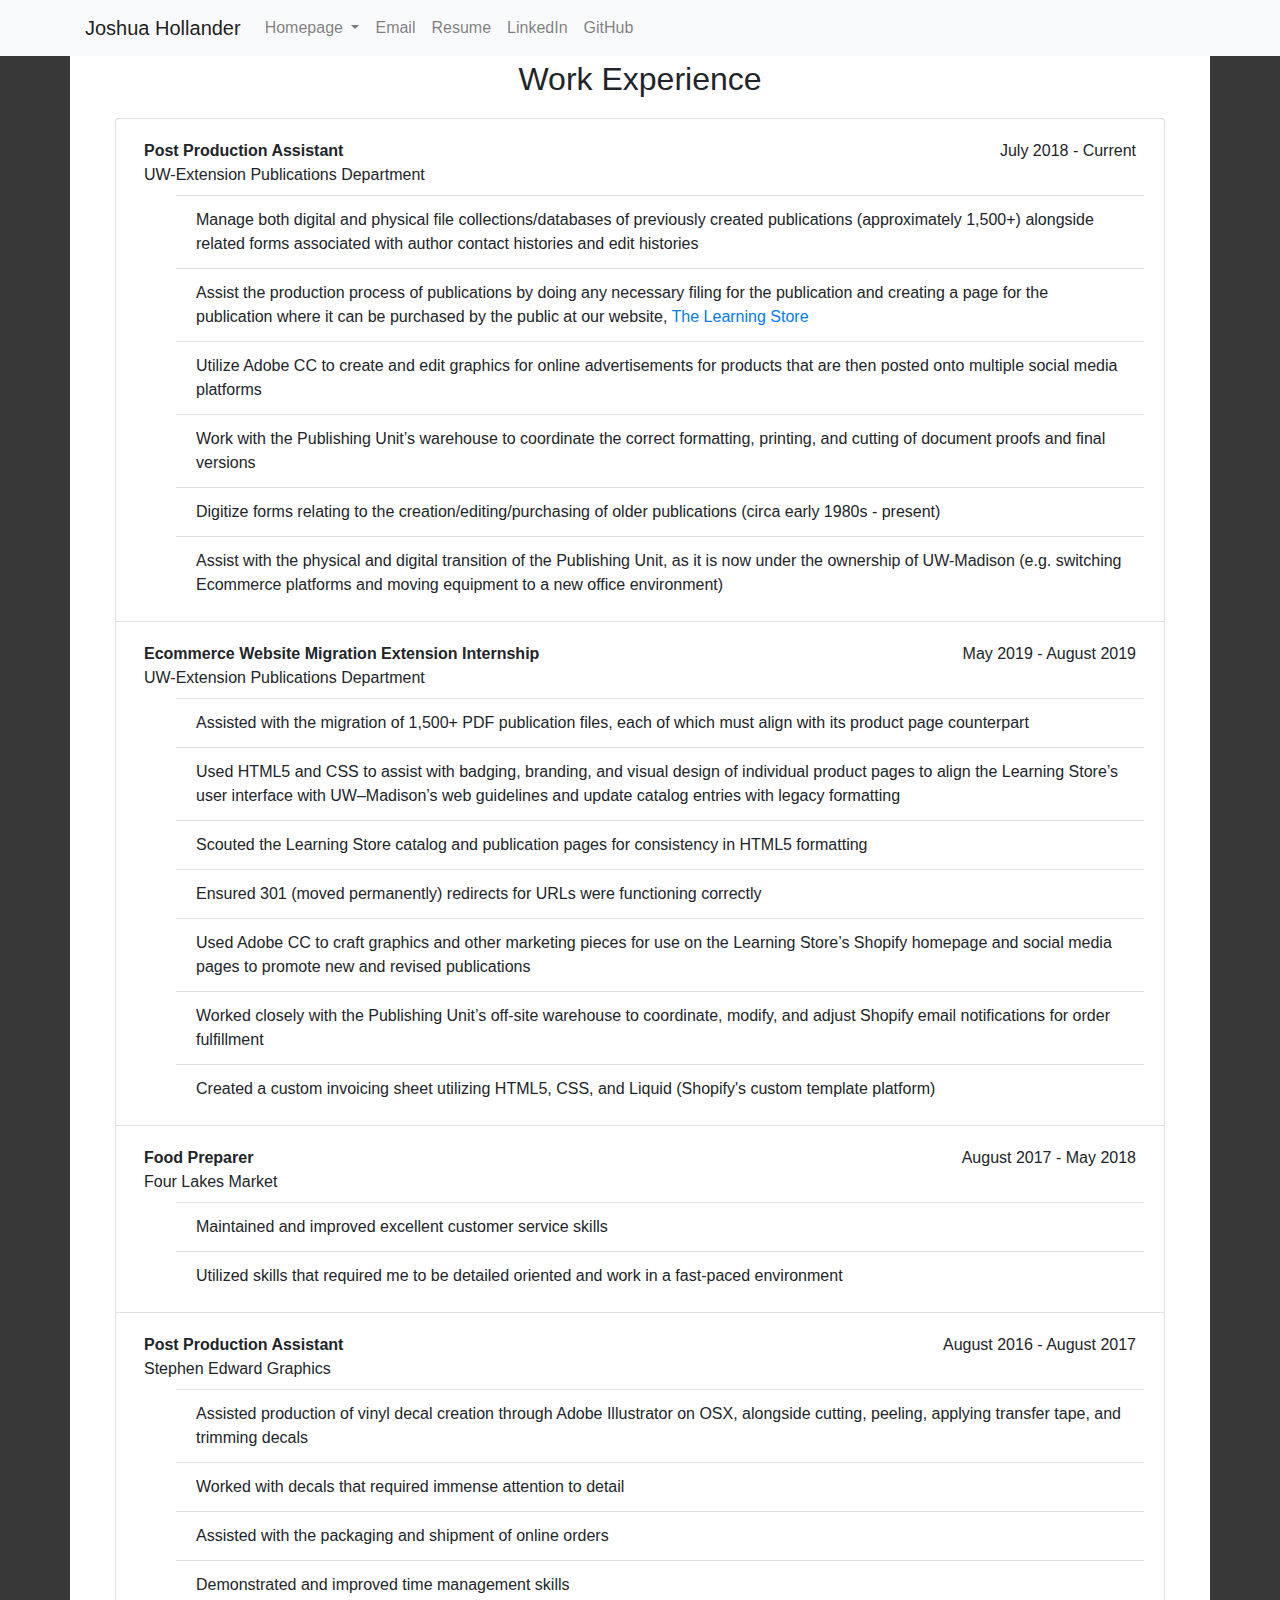
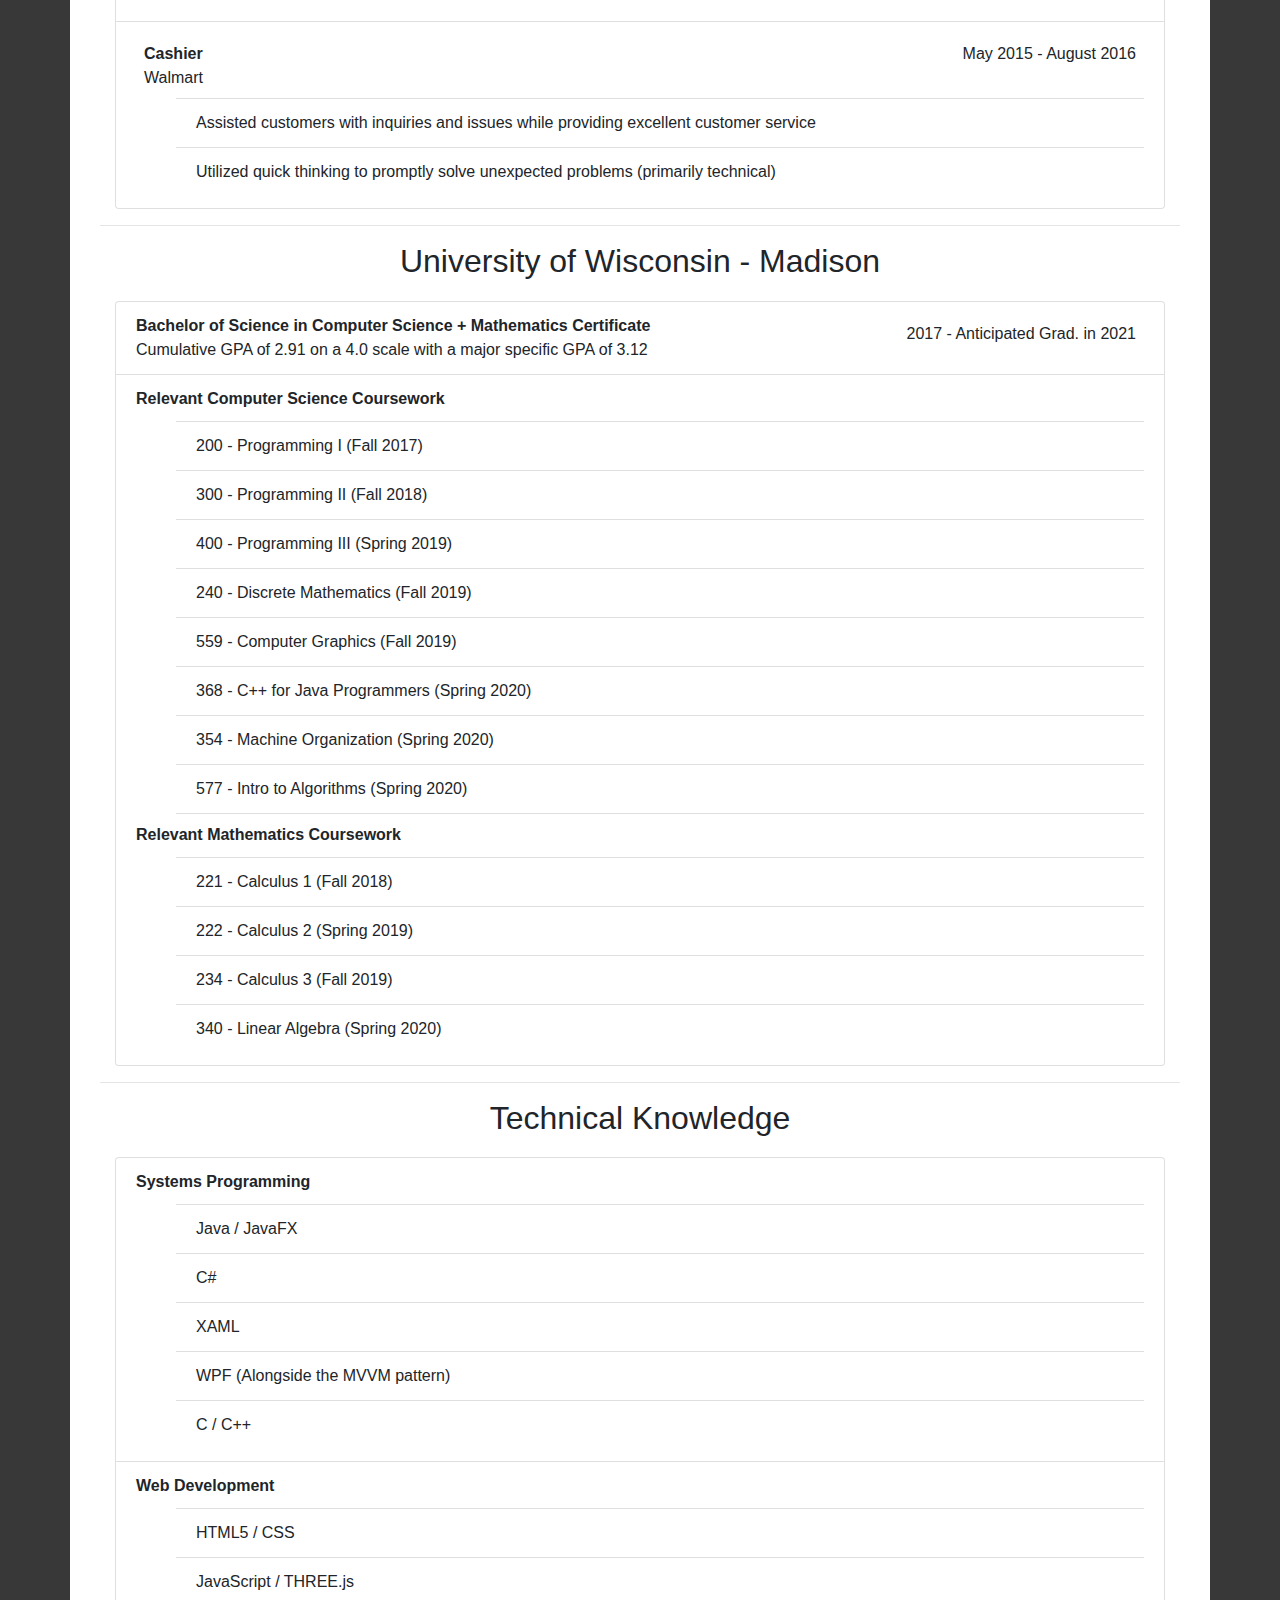
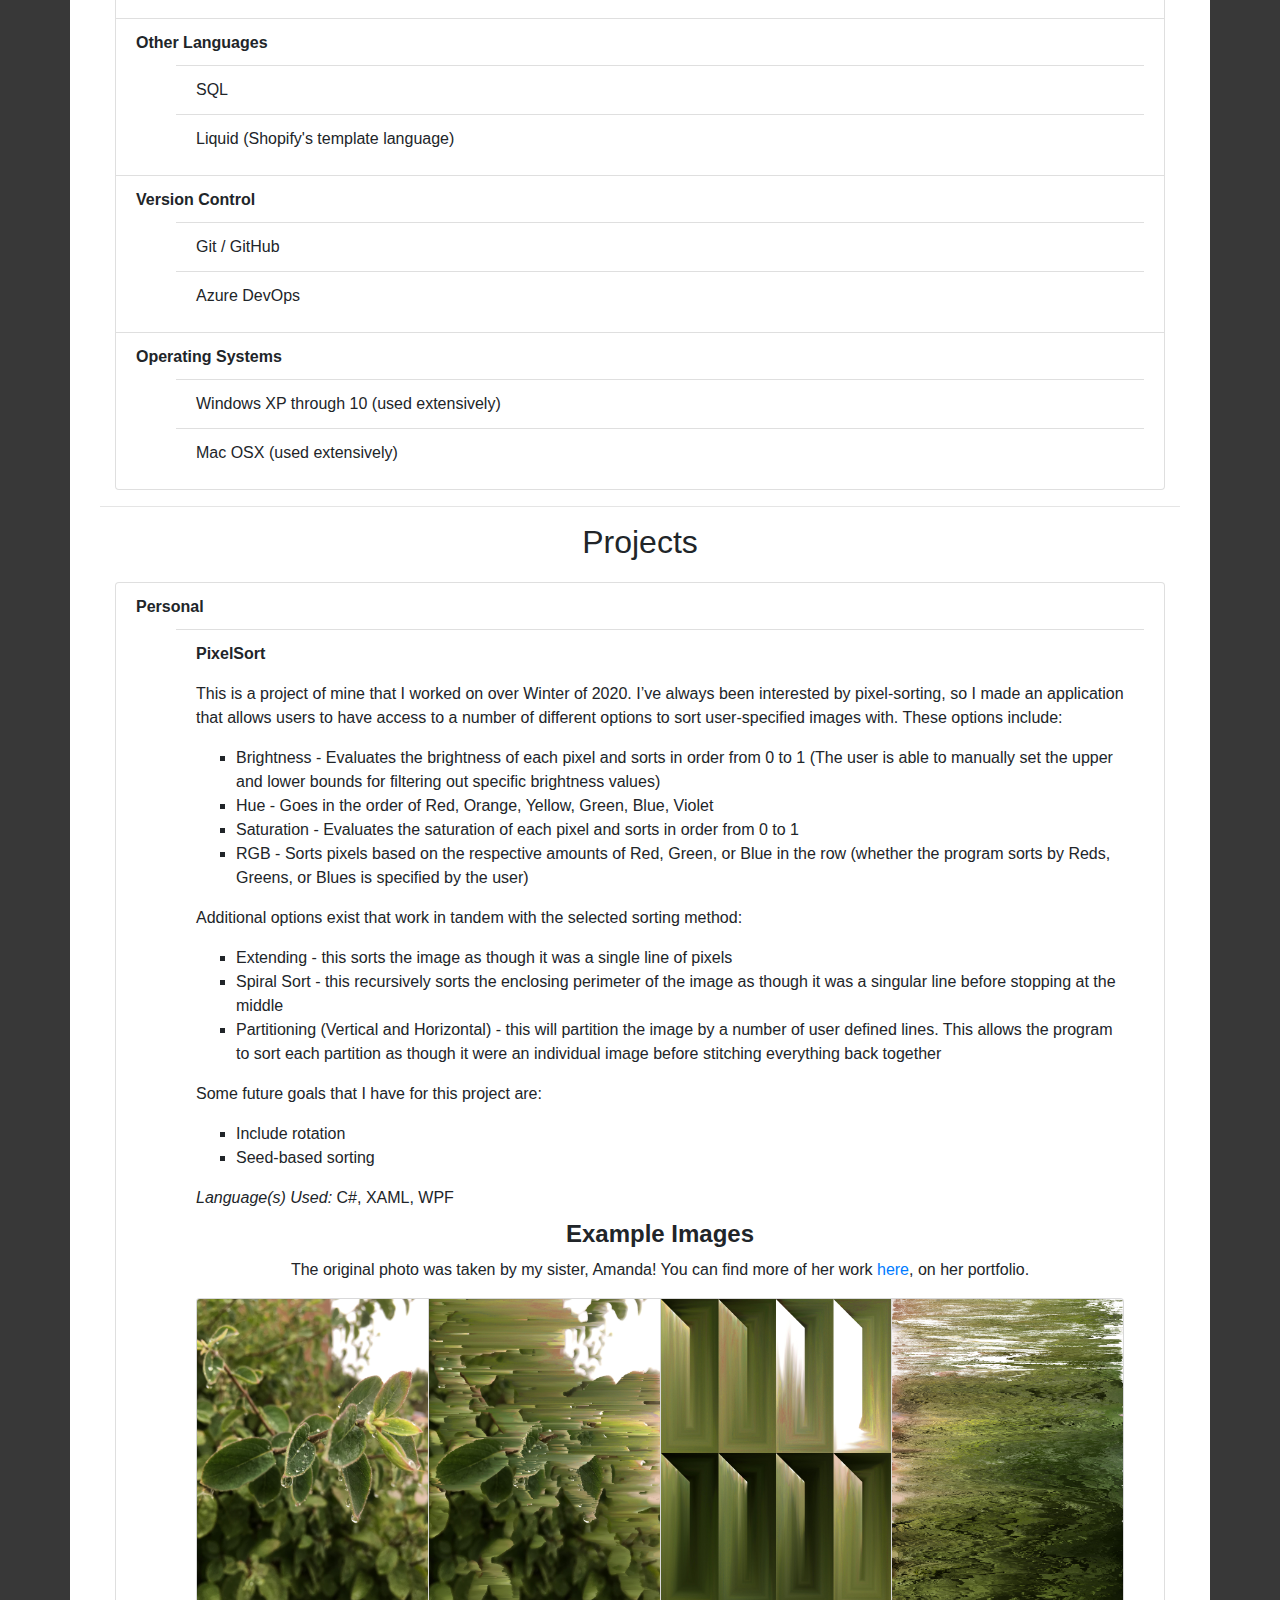
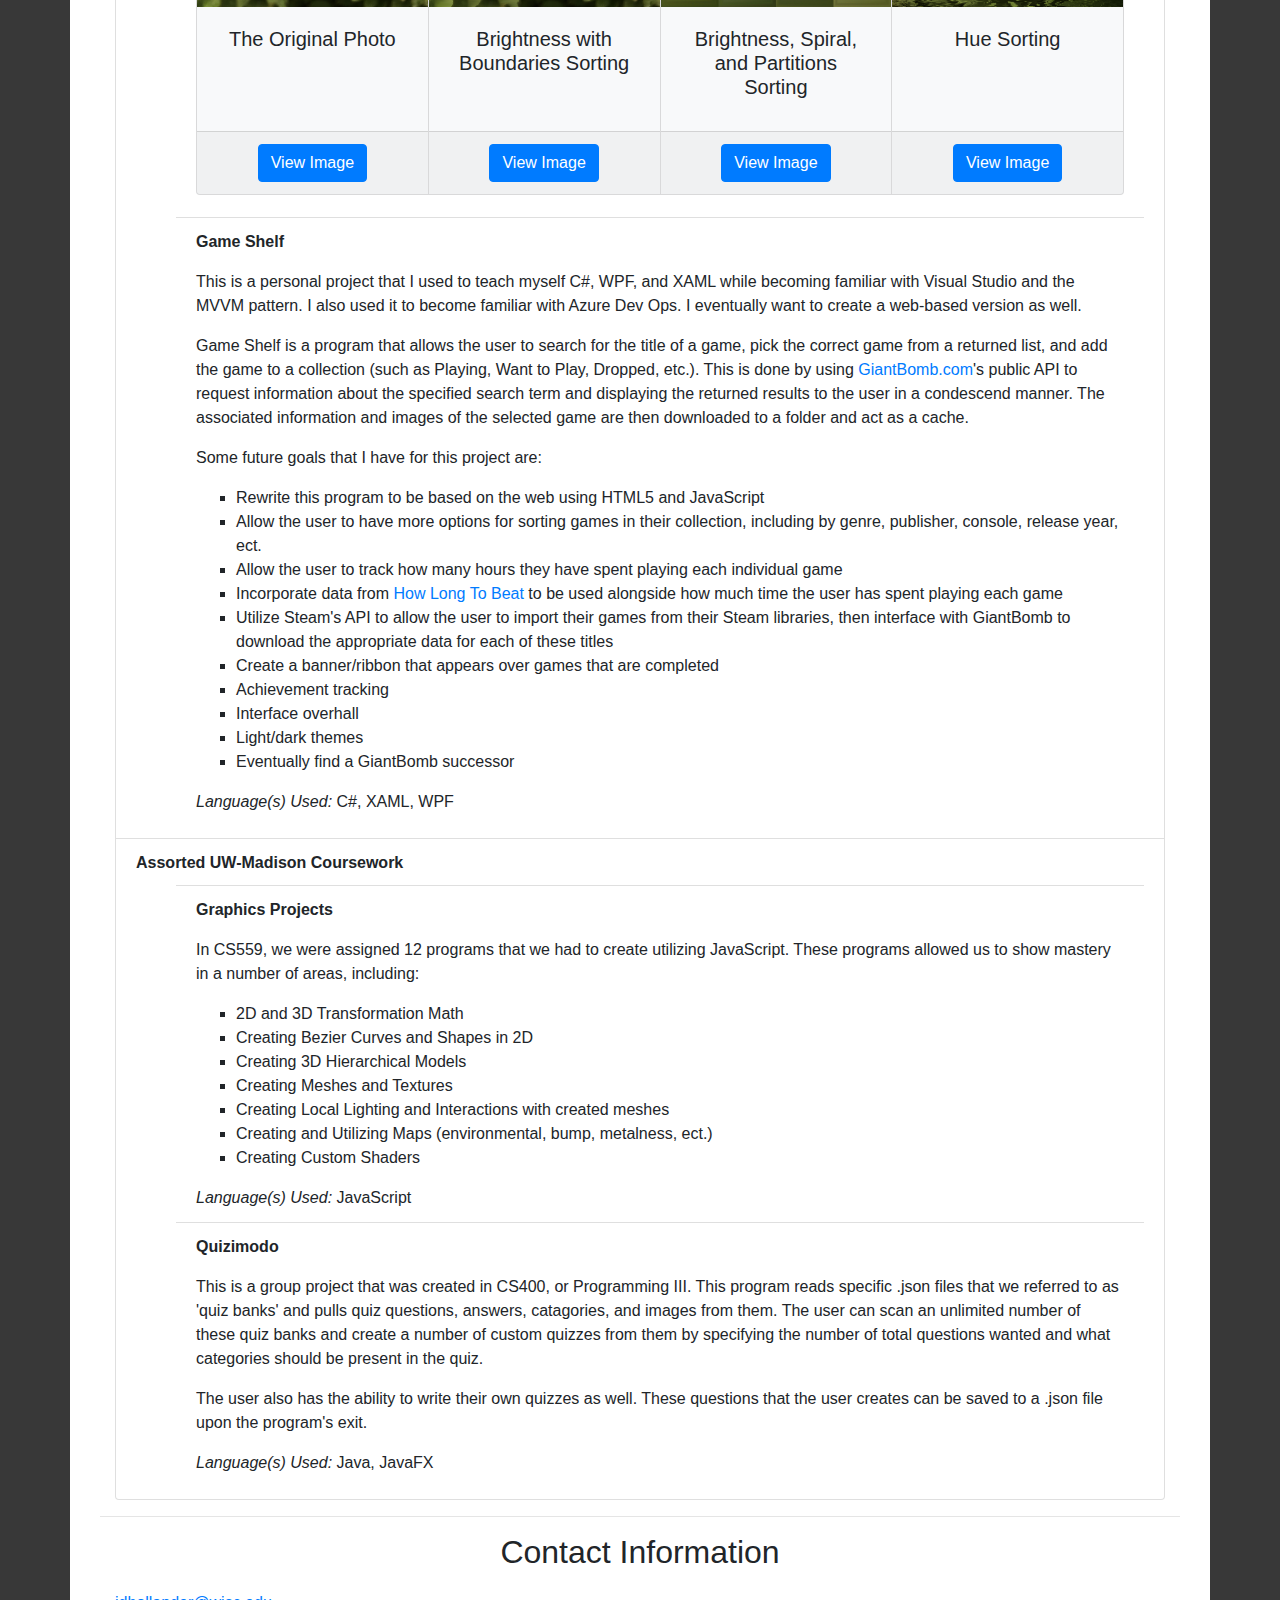
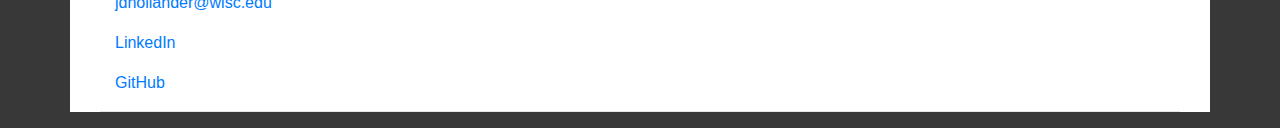
==== index.html @ 13d7695e "Small change" ====
<!DOCTYPE html>
<html>

<head>
  <link rel="stylesheet" href="https://stackpath.bootstrapcdn.com/bootstrap/4.3.1/css/bootstrap.min.css"
    integrity="sha384-ggOyR0iXCbMQv3Xipma34MD+dH/1fQ784/j6cY/iJTQUOhcWr7x9JvoRxT2MZw1T" crossorigin="anonymous">
  <link rel="stylesheet" href="main.css">

  <title>Joshua Hollander</title>
  <link rel="icon" href="icon.jpg">
  <meta charset="utf-8">
  <meta http-equiv="X-UA-Compatible" content="IE=edge">
  <meta name="viewport" content="width=device-width, initial-scale=1">

  <script src="https://code.jquery.com/jquery-3.3.1.slim.min.js"
    integrity="sha384-q8i/X+965DzO0rT7abK41JStQIAqVgRVzpbzo5smXKp4YfRvH+8abtTE1Pi6jizo"
    crossorigin="anonymous"></script>
  <script src="https://cdnjs.cloudflare.com/ajax/libs/popper.js/1.14.7/umd/popper.min.js"
    integrity="sha384-UO2eT0CpHqdSJQ6hJty5KVphtPhzWj9WO1clHTMGa3JDZwrnQq4sF86dIHNDz0W1"
    crossorigin="anonymous"></script>
  <script src="https://stackpath.bootstrapcdn.com/bootstrap/4.3.1/js/bootstrap.min.js"
    integrity="sha384-JjSmVgyd0p3pXB1rRibZUAYoIIy6OrQ6VrjIEaFf/nJGzIxFDsf4x0xIM+B07jRM"
    crossorigin="anonymous"></script>
</head>

<header>
 <!-- Navbar -->
 <nav class="navbar fixed-top navbar-expand-lg navbar-light bg-light">
 <div class="container">
  <a class="navbar-brand" href="#">Joshua Hollander</a>
  <button class="navbar-toggler" type="button" data-toggle="collapse" data-target="#navbarText" aria-controls="navbarText" aria-expanded="false" aria-label="Toggle navigation">
    <span class="navbar-toggler-icon"></span>
  </button>
  <div class="collapse navbar-collapse" id="navbarText">
    <ul class="navbar-nav mr-auto">
      <li class="nav-item dropdown">
        <a class="nav-link dropdown-toggle" href="#" id="navbarDropdown" role="button" data-toggle="dropdown" aria-haspopup="true" aria-expanded="false">
          Homepage
        </a>
        <ul class="dropdown-menu" aria-labelledby="navbarDropdown">
          <li>
            <a class="dropdown-item" href="#Experience">Work Experience</a>
          </li>
          <li>
            <a class="dropdown-item" href="#UWMad">Education</a>
          </li>
          <li>
            <a class="dropdown-item" href="#TechnicalKnowledge">Technical Knowledge</a>
          </li>
          <li>
            <div class="dropdown-divider"></div>
          </li>
          <li>
            <h4 class="dropdown-header">Projects</h4>
          </li>
          <li>
            <a class="dropdown-item" href="#Personal">Personal Projects</a>
          </li>
          <li>
            <a class="dropdown-item" href="#MadisonCoursework">Madison Coursework</a>
          </li>
          <li>
            <div class="dropdown-divider"></div>
          </li>
          <li>
            <a class="dropdown-item" href="#ContactMe">Contact Me</a>
          </li>
        </ul>
      </li>
      <li class="nav-item">
        <a class="nav-link" href="mailto:stuccoeleven@gmail.com">Email</a>
      </li>
      <li class="nav-item">
        <a class="nav-link" target="_blank" type="application/pdf" href="/Resume.pdf">Resume</a>
      </li>
      <li class="nav-item">
        <a class="nav-link" target="_blank" href="https://www.linkedin.com/in/joshua-hollander/">LinkedIn</a>
      </li>
      <li class="nav-item">
        <a class="nav-link" target="_blank" href="https://github.com/stucco11">GitHub</a>
      </li>
    </ul>
  </div>
</div>
</nav>
</header>

<body data-spy="scroll" data-target=".navbar" data-offset="50">
  <div id="main-container" class="container">
    <div class="container">
      <div class="container" id="Experience">
        <h2 class="row align-items-center justify-content-center">Work Experience</h2>
        <div class="section top-margin">
          <ul class="list-group">
            <div class="list-group-item" id="PostProdAssist">
              <div class="d-flex">
                <div class="mr-auto p-2">
                  <div class="col">
                    <div class="row">
                      <strong>Post Production Assistant</strong>
                    </div>
                    <div class="row">
                      UW-Extension Publications Department
                    </div>
                  </div>
                </div>
                <div class="p-2">July 2018 - Current</div>
              </div>
              <ul class="list-group-flush">
                <li class="list-group-item">Manage both digital and physical file collections/databases of previously
                  created publications (approximately 1,500+) alongside related forms associated with author contact histories
                  and edit histories</li>
                <li class="list-group-item">Assist the production process of publications by doing any necessary filing
                  for the publication and creating a page for the publication where it can be purchased by the public at
                  our website, <a href="https://learningstore.extension.wisc.edu/">The Learning Store</a></li>
                <li class="list-group-item">Utilize Adobe CC to create and edit graphics for online advertisements for
                  products that are then posted onto multiple social media platforms</li>
                <li class="list-group-item">Work with the Publishing Unit’s warehouse to coordinate the correct
                  formatting, printing, and cutting of document proofs and final versions</li>
                <li class="list-group-item">Digitize forms relating to the creation/editing/purchasing of older
                  publications (circa early 1980s - present)</li>
                <li class="list-group-item">Assist with the physical and digital transition of the Publishing Unit, as
                  it is now under the ownership of UW-Madison (e.g. switching Ecommerce platforms and moving equipment
                  to a new office environment)</li>
              </ul>
            </div>
            <div class="list-group-item" id="PostProdIntern">
              <div class="d-flex">
                <div class="mr-auto p-2">
                  <div class="col">
                    <div class="row">
                      <strong>Ecommerce Website Migration Extension Internship</strong>
                    </div>
                    <div class="row">
                      UW-Extension Publications Department
                    </div>
                  </div>
                </div>
                <div class="p-2">May 2019 - August 2019</div>
              </div>
              <ul class="list-group-flush">
                <li class="list-group-item">Assisted with the migration of 1,500+ PDF publication files, each of which
                  must align with its product page counterpart</li>
                <li class="list-group-item">Used HTML5 and CSS to assist with badging, branding, and visual design of
                  individual product pages to align the Learning Store’s user interface with UW–Madison’s web guidelines
                  and update catalog entries with legacy formatting</li>
                <li class="list-group-item">Scouted the Learning Store catalog and publication pages for consistency in
                  HTML5 formatting</li>
                <li class="list-group-item">Ensured 301 (moved permanently) redirects for URLs were functioning correctly</li>
                <li class="list-group-item">Used Adobe CC to craft graphics and other marketing pieces for use on the
                  Learning Store’s Shopify homepage and social media pages to promote new and revised publications</li>
                <li class="list-group-item">Worked closely with the Publishing Unit’s off-site warehouse to coordinate,
                  modify, and adjust Shopify email notifications for order fulfillment</li>
                <li class="list-group-item">Created a custom invoicing sheet utilizing HTML5, CSS, and Liquid (Shopify's
                  custom template platform)</li>
              </ul>
            </div>
            <div class="list-group-item" id="FourLakesMarket">
              <div class="d-flex">
                <div class="mr-auto p-2">
                  <div class="col">
                    <div class="row">
                      <strong>Food Preparer</strong>
                    </div>
                    <div class="row">
                      Four Lakes Market
                    </div>
                  </div>
                </div>
                <div class="p-2">August 2017 - May 2018</div>
              </div>
              <ul class="list-group-flush">
                <li class="list-group-item">Maintained and improved excellent customer service skills</li>
                <li class="list-group-item">Utilized skills that required me to be detailed oriented and work in a
                  fast-paced environment</li>
              </ul>
            </div>
            <div class="list-group-item" id="StephenEdwardGraphics">
              <div class="d-flex">
                <div class="mr-auto p-2">
                  <div class="col">
                    <div class="row">
                      <strong>Post Production Assistant</strong>
                    </div>
                    <div class="row">
                      Stephen Edward Graphics
                    </div>
                  </div>
                </div>
                <div class="p-2">August 2016 - August 2017</div>
              </div>
              <ul class="list-group-flush">
                <li class="list-group-item">Assisted production of vinyl decal creation through Adobe Illustrator on
                  OSX, alongside cutting, peeling, applying transfer tape, and trimming decals</li>
                <li class="list-group-item">Worked with decals that required immense attention to detail</li>
                <li class="list-group-item">Assisted with the packaging and shipment of online orders</li>
                <li class="list-group-item">Demonstrated and improved time management skills</li>
              </ul>
            </div>
            <div class="list-group-item" id="Walmart">
              <div class="d-flex">
                <div class="mr-auto p-2">
                  <div class="col">
                    <div class="row">
                      <strong>Cashier</strong>
                    </div>
                    <div class="row">
                      Walmart
                    </div>
                  </div>
                </div>
                <div class="p-2">May 2015 - August 2016</div>
              </div>
              <ul class="list-group-flush">
                <li class="list-group-item">Assisted customers with inquiries and issues while providing excellent
                  customer service</li>
                <li class="list-group-item">Utilized quick thinking to promptly solve unexpected problems (primarily
                  technical)</li>
              </ul>
            </div>
          </ul>
        </div>
      </div>

      <hr>

      <div class="container" id="UWMad">
        <h2 class="row align-items-center justify-content-center top">University of Wisconsin - Madison</h2>
        <div class="section top-margin">
          <ul class="list-group">
            <div class="list-group-item" id="UWMad">
              <div class="d-flex">
                <div class="col">
                  <div class="row">
                    <strong>Bachelor of Science in Computer Science + Mathematics Certificate</strong>
                  </div>

                  <div class="row">
                    Cumulative GPA of 2.91 on a 4.0 scale with a major specific GPA of 3.12
                  </div>
                </div>
                <div class="p-2">2017 - Anticipated Grad. in 2021</div>
              </div>
            </div>
            
            <div class="list-group-item" id="UWMadCourseWord">
              <div class="d-flex">
                <div class="col">
                  <div class="row bottom-margin">
                  <strong>Relevant Computer Science Coursework</strong>
                  </div>
                </div>
              </div>
              
              <ul class="list-group-flush">
                <li class="list-group-item">200 - Programming I (Fall 2017)</li>
                <li class="list-group-item">300 - Programming II (Fall 2018)</li>
                <li class="list-group-item">400 - Programming III (Spring 2019)</li>
                <li class="list-group-item">240 - Discrete Mathematics (Fall 2019)</li>
                <li class="list-group-item">559 - Computer Graphics (Fall 2019)</li>
                <li class="list-group-item">368 - C++ for Java Programmers (Spring 2020)</li>
                <li class="list-group-item">354 - Machine Organization (Spring 2020)</li>
                <li class="list-group-item">577 - Intro to Algorithms (Spring 2020)</li>
              </ul>

              <div class="d-flex">
                <div class="col">
                  <div class="row bottom-margin top-margin">
                  <strong>Relevant Mathematics Coursework</strong>
                  </div>
                </div>
              </div>
              <ul class="list-group-flush">
                <li class="list-group-item">221 - Calculus 1 (Fall 2018)</li>
                <li class="list-group-item">222 - Calculus 2 (Spring 2019)</li>
                <li class="list-group-item">234 - Calculus 3 (Fall 2019)</li>
                <li class="list-group-item">340 - Linear Algebra (Spring 2020)</li>
              </ul>
            </div>
          </ul>
        </div>
      </div>

      <hr>

      <div class="container" id="TechnicalKnowledge">
        <h2 class="row align-items-center justify-content-center">Technical Knowledge</h2>
        <div class="section top-margin">
          <ul class="list-group">
            <div class="list-group-item" id="ProgSkills">
              <div class="d-flex">
                <div class="col">
                  <div class="row bottom-margin">
                    <strong>Systems Programming</strong>
                  </div>
                </div>
              </div>
              <ul class="list-group-flush">
                <li class="list-group-item">Java / JavaFX</li>
                <li class="list-group-item">C#</li>
                <li class="list-group-item">XAML</li>
                <li class="list-group-item">WPF (Alongside the MVVM pattern)</li>
                <li class="list-group-item">C / C++</li>
              </ul>
            </div>
            <div class="list-group-item" id="WebDev">
              <div class="d-flex">
                <div class="col">
                  <div class="row bottom-margin">
                    <strong>Web Development</strong>
                  </div>
                </div>
              </div>
              <ul class="list-group-flush">
                <li class="list-group-item">HTML5 / CSS</li>
                <li class="list-group-item">JavaScript / THREE.js</li>
              </ul>
            </div>
            <div class="list-group-item" id="OtherSkills">
              <div class="d-flex">
                <div class="col">
                  <div class="row bottom-margin">
                    <strong>Other Languages</strong>
                  </div>
                </div>
              </div>
              <ul class="list-group-flush">
                <li class="list-group-item">SQL</li>
                <li class="list-group-item">Liquid (Shopify's template language)</li>
              </ul>
            </div>
            <div class="list-group-item" id="VersionControl">
              <div class="d-flex">
                <div class="col">
                  <div class="row bottom-margin">
                    <strong>Version Control</strong>
                  </div>
                </div>
              </div>
              <ul class="list-group-flush">
                <li class="list-group-item">Git / GitHub</li>
                <li class="list-group-item">Azure DevOps</li>
              </ul>
            </div>
            <div class="list-group-item" id="OS">
              <div class="d-flex">
                <div class="col">
                  <div class="row bottom-margin">
                    <strong>Operating Systems</strong>
                  </div>
                </div>
              </div>
              <ul class="list-group-flush">
                <li class="list-group-item">Windows XP through 10 (used extensively)</li>
                <li class="list-group-item">Mac OSX (used extensively)</li>
              </ul>
            </div>
          </ul>
        </div>
      </div>

      <hr>

      <div class="container" id="Projects">
        <h2 class="row align-items-center justify-content-center">Projects</h2>
        <div class="section top-margin">
          <ul class="list-group">
            <div class="list-group-item" id="Personal">
              <div class="d-flex">
                <div class="col">
                  <div class="row bottom-margin">
                    <strong>Personal</strong>
                  </div>
                </div>
              </div>
              <ul class="list-group-flush">
                <li class="list-group-item" id="PixelSort">
                  <p>
                    <strong>PixelSort</strong>
                  </p>
                  <p>This is a project of mine that I worked on over Winter of 2020. I’ve always been interested by pixel-sorting, so I made an application that allows users to have access to a number of different options to sort user-specified images with. These options include:</p>
                  <p>
                  <ul>
                    <li>Brightness - Evaluates the brightness of each pixel and sorts in order from 0 to 1 (The user is able to manually set the upper and lower bounds for filtering out specific brightness values)</li>
                    <li>Hue - Goes in the order of Red, Orange, Yellow, Green, Blue, Violet</li>
                    <li>Saturation - Evaluates the saturation of each pixel and sorts in order from 0 to 1</li>
                    <li>RGB - Sorts pixels based on the respective amounts of Red, Green, or Blue in the row (whether the program sorts by Reds, Greens, or Blues is specified by the user)</li>
                    </ul>
                  </p>
                  <p>Additional options exist that work in tandem with the selected sorting method:</p> 
                  <p>
                    <ul>
                      <li>Extending - this sorts the image as though it was a single line of pixels</li>
                      <li>Spiral Sort - this recursively sorts the enclosing perimeter of the image as though it was a singular line before stopping at the middle</li>
                      <li>Partitioning (Vertical and Horizontal) - this will partition the image by a number of user defined lines. This allows the program to sort each partition as though it were an individual image before stitching everything back together</li>
                    </ul>
                  </p>
                  <p>Some future goals that I have for this project are:</p>
                  <p>
                    <ul>
                      <li>Include rotation</li>
                      <li>Seed-based sorting</li>
                    </ul>
                  </p>
                  <i>Language(s) Used:</i> C#, XAML, WPF
                  <h4 class="row align-items-center justify-content-center top-margin bottom-margin"><strong>Example Images</strong></h4>
                  <p class="text-center">The original photo was taken by my sister, Amanda! You can find more of her work  <a target="_blank" href="https://hollahart.myportfolio.com/" > here</a>, on her portfolio.</p>
                  <div class="text-center">
                  <div class="card-group bottom-margin">
                    <div class="card bg-light">
                      <img src="images/Leaf.jpg" class="card-img-top" alt="The Original Photo">
                      <div class="card-body">
                        <h5 class="card-title">The Original Photo</h5>
                      </div>
                      <div class="card-footer">
                        <a href="images/Leaf.jpg" target="_blank" class="btn btn-primary">View Image</a>
                      </div>
                    </div>
                    <div class="card bg-light">
                      <img src="images/BrightBound.jpg" class="card-img-top" alt="Brightness with specified Boundaries applied">
                      <div class="card-body">
                        <h5 class="card-title">Brightness with Boundaries Sorting</h5>
                      </div>
                      <div class="card-footer">
                        <a href="images/BrightBound.jpg" target="_blank" class="btn btn-primary">View Image</a>
                      </div>
                    </div>
                    <div class="card bg-light">
                      <img src="images/SpiralPart.jpg" class="card-img-top" alt="Partitions and Spiraling applied">
                      <div class="card-body">
                        <h5 class="card-title">Brightness, Spiral, and Partitions Sorting</h5>
                      </div>
                      <div class="card-footer">
                        <a href="images/SpiralPart.jpg" target="_blank" class="btn btn-primary">View Image</a>
                      </div>
                    </div>
                    <div class="card bg-light">
                      <img src="images/Hue.jpg" class="card-img-top" alt="Hue sorting applied">
                      <div class="card-body">
                        <h5 class="card-title">Hue Sorting</h5>
                      </div>
                      <div class="card-footer">
                        <a href="images/Hue.jpg" target="_blank" class="btn btn-primary">View Image</a>
                      </div>
                    </div>
                  </div>
                </div>
                
              </li>
                <li class="list-group-item" id="GameShelf">
                  <p>
                    <strong>Game Shelf</strong>
                  </p>
                  <p>This is a personal project that I used to teach myself C#, WPF, and XAML while becoming familiar with Visual Studio and the MVVM pattern. I also used it to become familiar with Azure Dev Ops. I eventually want to create a web-based version as well.</p>
                  <p>Game Shelf is a program that allows the user to search for the title of a game, pick the correct game from a returned list, and add the game to a collection (such as Playing, Want to Play, Dropped, etc.). This is done by using <a target="_blank" href="giantbomb.com">GiantBomb.com</a>'s public API to request information about the specified search term and displaying the returned results to the user in a condescend manner. The associated information and images of the selected game are then downloaded to a folder and act as a cache.</p>
                  <p>Some future goals that I have for this project are:</p>
                  <p>
                    <ul>
                      <li>Rewrite this program to be based on the web using HTML5 and JavaScript</li>
                      <li>Allow the user to have more options for sorting games in their collection, including by genre, publisher, console, release year, ect.</li>
                      <li>Allow the user to track how many hours they have spent playing each individual game</li>
                      <li>Incorporate data from <a target="_blank" href="howlongtobeat.com">How Long To Beat</a> to be used alongside how much time the user has spent playing each game</li>
                      <li>Utilize Steam's API to allow the user to import their games from their Steam libraries, then interface with GiantBomb to download the appropriate data for each of these titles</li>
                      <li>Create a banner/ribbon that appears over games that are completed</li>
                      <li>Achievement tracking</li>
                      <li>Interface overhall</li>
                      <li>Light/dark themes</li>
                      <li>Eventually find a GiantBomb successor</li>
                    </ul>
                  </p>
                  <i>Language(s) Used:</i> C#, XAML, WPF
                </li>
                
              </ul>
            </div>
            <div class="list-group-item" id="MadisonCoursework">
              <div class="d-flex">
                <div class="col">
                  <div class="row bottom-margin">
                    <strong>Assorted UW-Madison Coursework</strong>
                  </div>
                </div>
              </div>
              <ul class="list-group-flush">
                <li class="list-group-item" id="559">
                  <p>
                    <strong>Graphics Projects</strong>
                  </p>
                  <p>In CS559, we were assigned 12 programs that we had to create utilizing JavaScript. These programs allowed us to show mastery in a number of areas, including:</p>
                  <p>
                    <ul>
                      <li>2D and 3D Transformation Math</li>
                      <li>Creating Bezier Curves and Shapes in 2D</li>
                      <li>Creating 3D Hierarchical Models</li>
                      <li>Creating Meshes and Textures</li>
                      <li>Creating Local Lighting and Interactions with created meshes</li>
                      <li>Creating and Utilizing Maps (environmental, bump, metalness, ect.) </li>
                      <li>Creating Custom Shaders</li>
                    </ul>
                  </p>
                  <i>Language(s) Used:</i> JavaScript
                </li>
                <li class="list-group-item" id="Quizimodo">
                  <p>
                    <strong>Quizimodo</strong>
                  </p>
                  <p>This is a group project that was created in CS400, or Programming III. This program reads specific .json files that we referred to as 'quiz banks' and pulls quiz questions, answers, catagories, and images from them. The user can scan an unlimited number of these quiz banks and create a number of custom quizzes from them by specifying the number of total questions wanted and what categories should be present in the quiz.</p>
                  <p>The user also has the ability to write their own quizzes as well. These questions that the user creates can be saved to a .json file upon the program's exit.</p>
                  <i>Language(s) Used:</i> Java, JavaFX
                </li>
              </ul>
            </div>
          </ul>
        </div>
      </div>

      <hr>

      <div class="container" id="ContactMe">
        <h2 class="row align-items-center justify-content-center">Contact Information</h2>
        <p>
          <a href="mailto:jdhollander@wisc.edu">jdhollander@wisc.edu</a>
        </p>
        <p>
          <a target="_blank" href="https://www.linkedin.com/in/joshua-hollander/">LinkedIn</a>
        </p>
        <p>
          <a target="_blank" href="https://github.com/stucco11">GitHub</a>
        </p>
      </div>

      <hr>

    </div>
</body>

</html >
---- main.css ----
html {
    scroll-behavior: smooth;
}
body {
    background-color: #383838;
    padding-top: 40px;
}

#main-container {
    background-color: white;
    padding-top: 20px;
}

.top-margin {
    margin-top: 10px;
}

.bottom-margin {
    margin-bottom: 10px;
}

h2 {
    margin-bottom: 20px;
}

/* Navbar Styles */
.navbar{border-radius:0;}
.navbar-toggler{border:1px solid rgba(0,0,0,0.2);}
.navbar-toggler:hover{background:rgb(240,240,240)}
.navbar-toggler:focus{outline:0;}
.dropdown-toggle{cursor:pointer;}

/* Navbar Collapse Styles To Stack Items At Mobile Widths*/
@media(max-width:47.9em) {
  .navbar .collapse{max-height:250px;width:100%;overflow-y:auto;overflow-x:hidden;}
  .navbar .navbar-brand {float:none;display: inline-block;}
  .navbar .navbar-nav>.nav-item { float: none; margin-left: .1rem;}
  .navbar .navbar-nav {float:none !important;}
  .nav-item{width:100%;text-align:left;}
  .navbar .collapse .dropdown-menu {
    position: relative;
    float: none;
    background:none;
    border:none;
  }
}
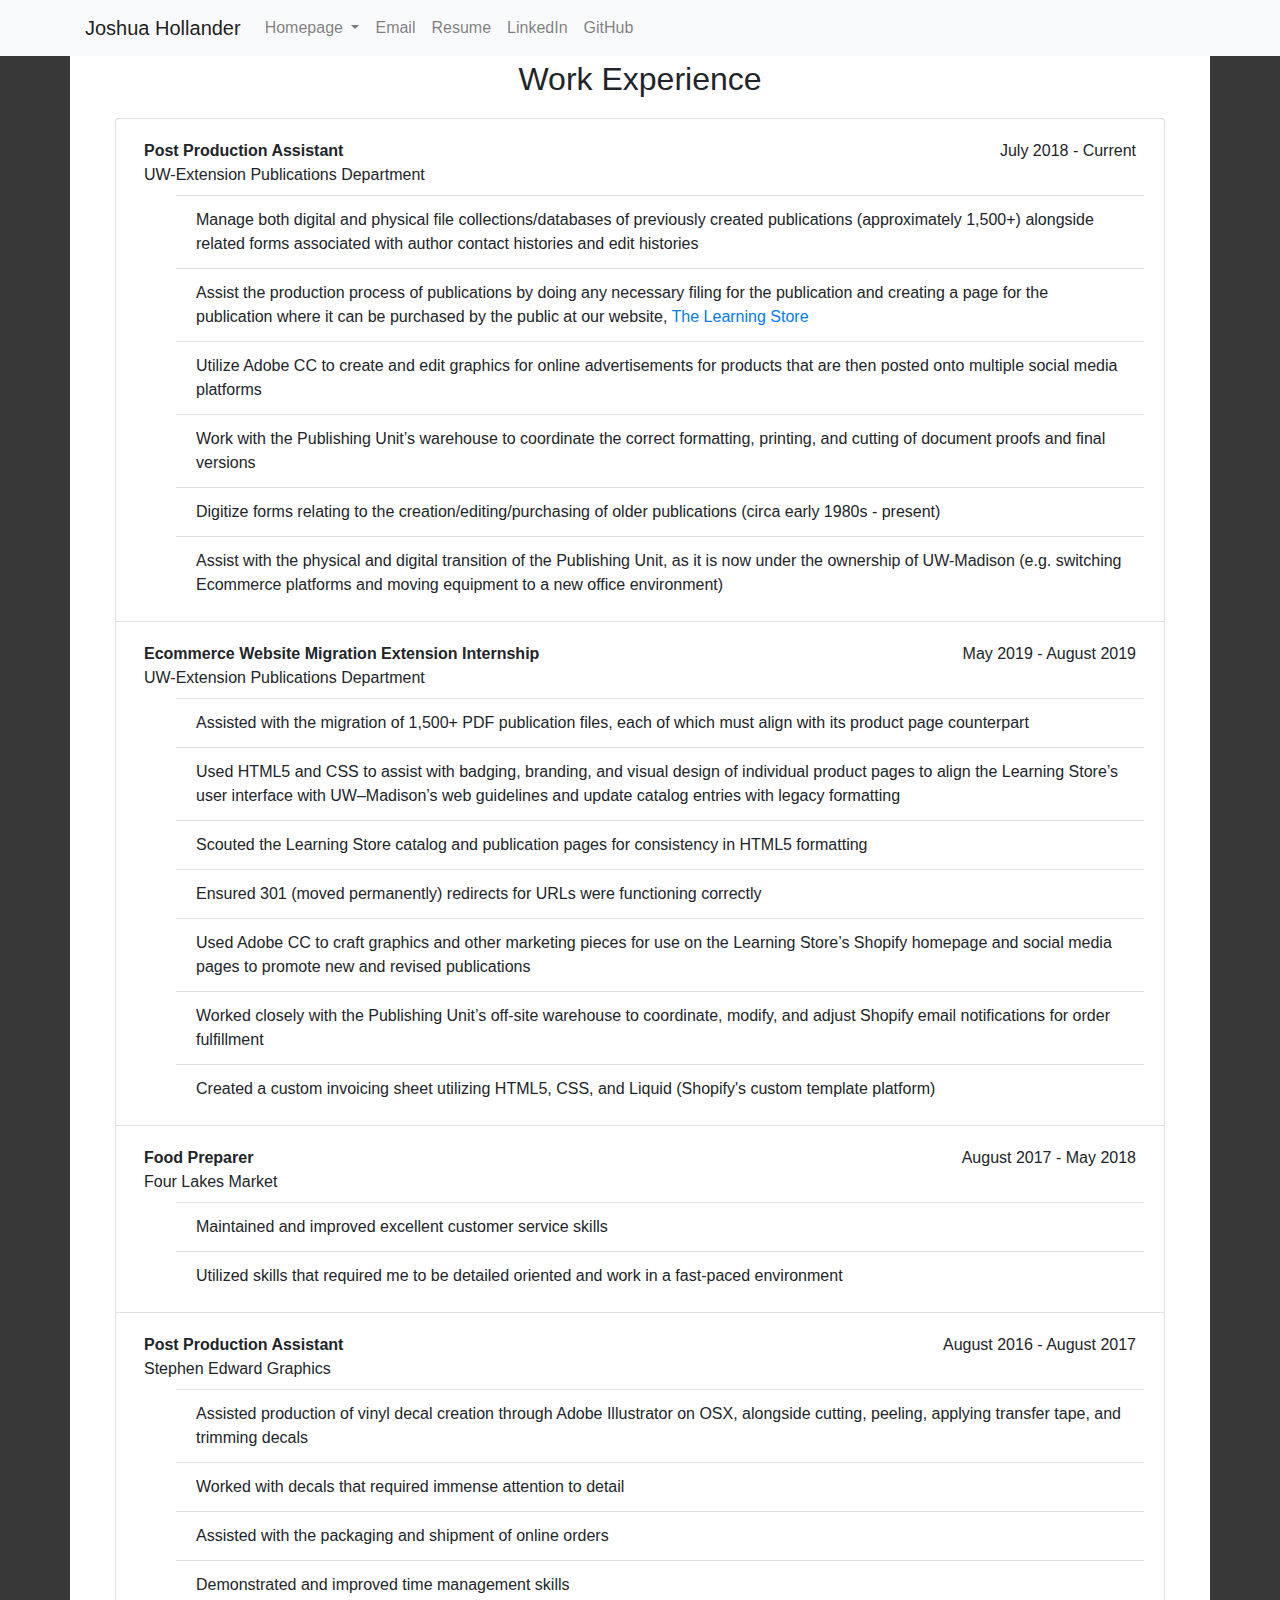
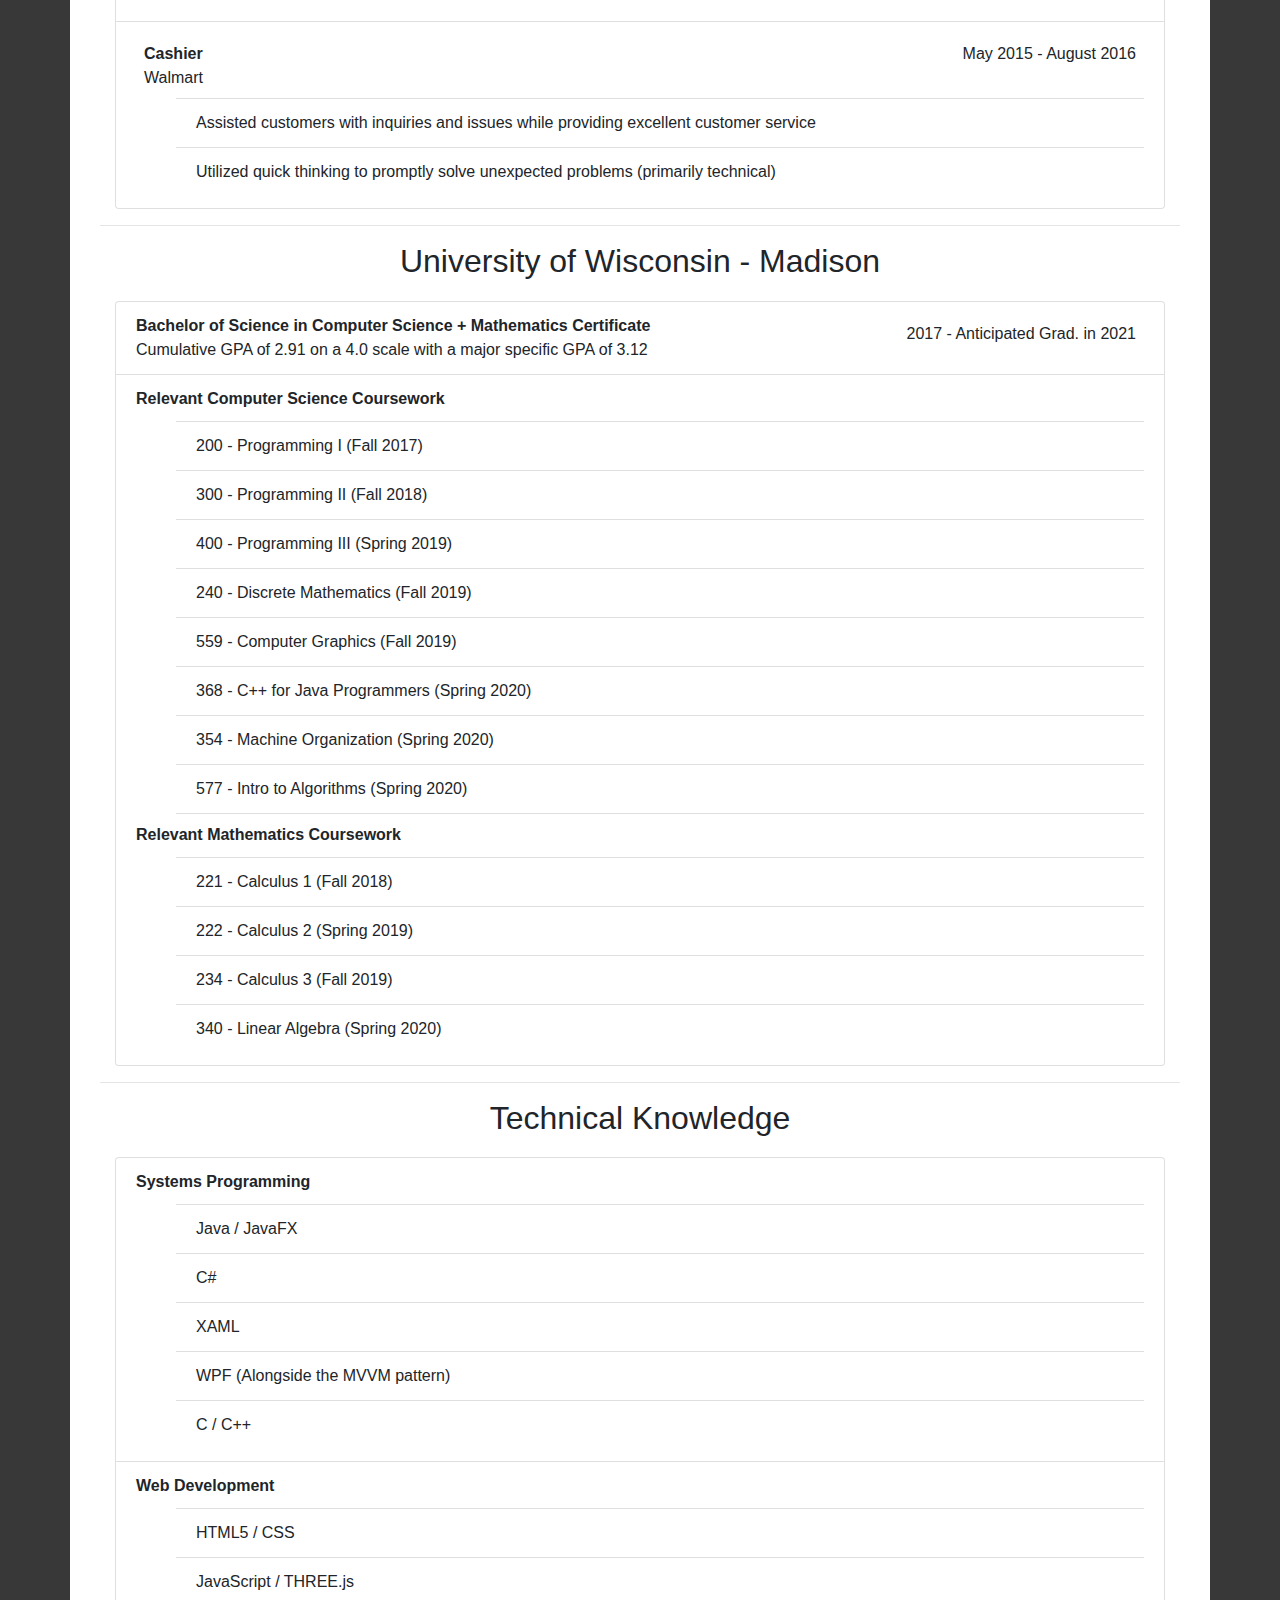
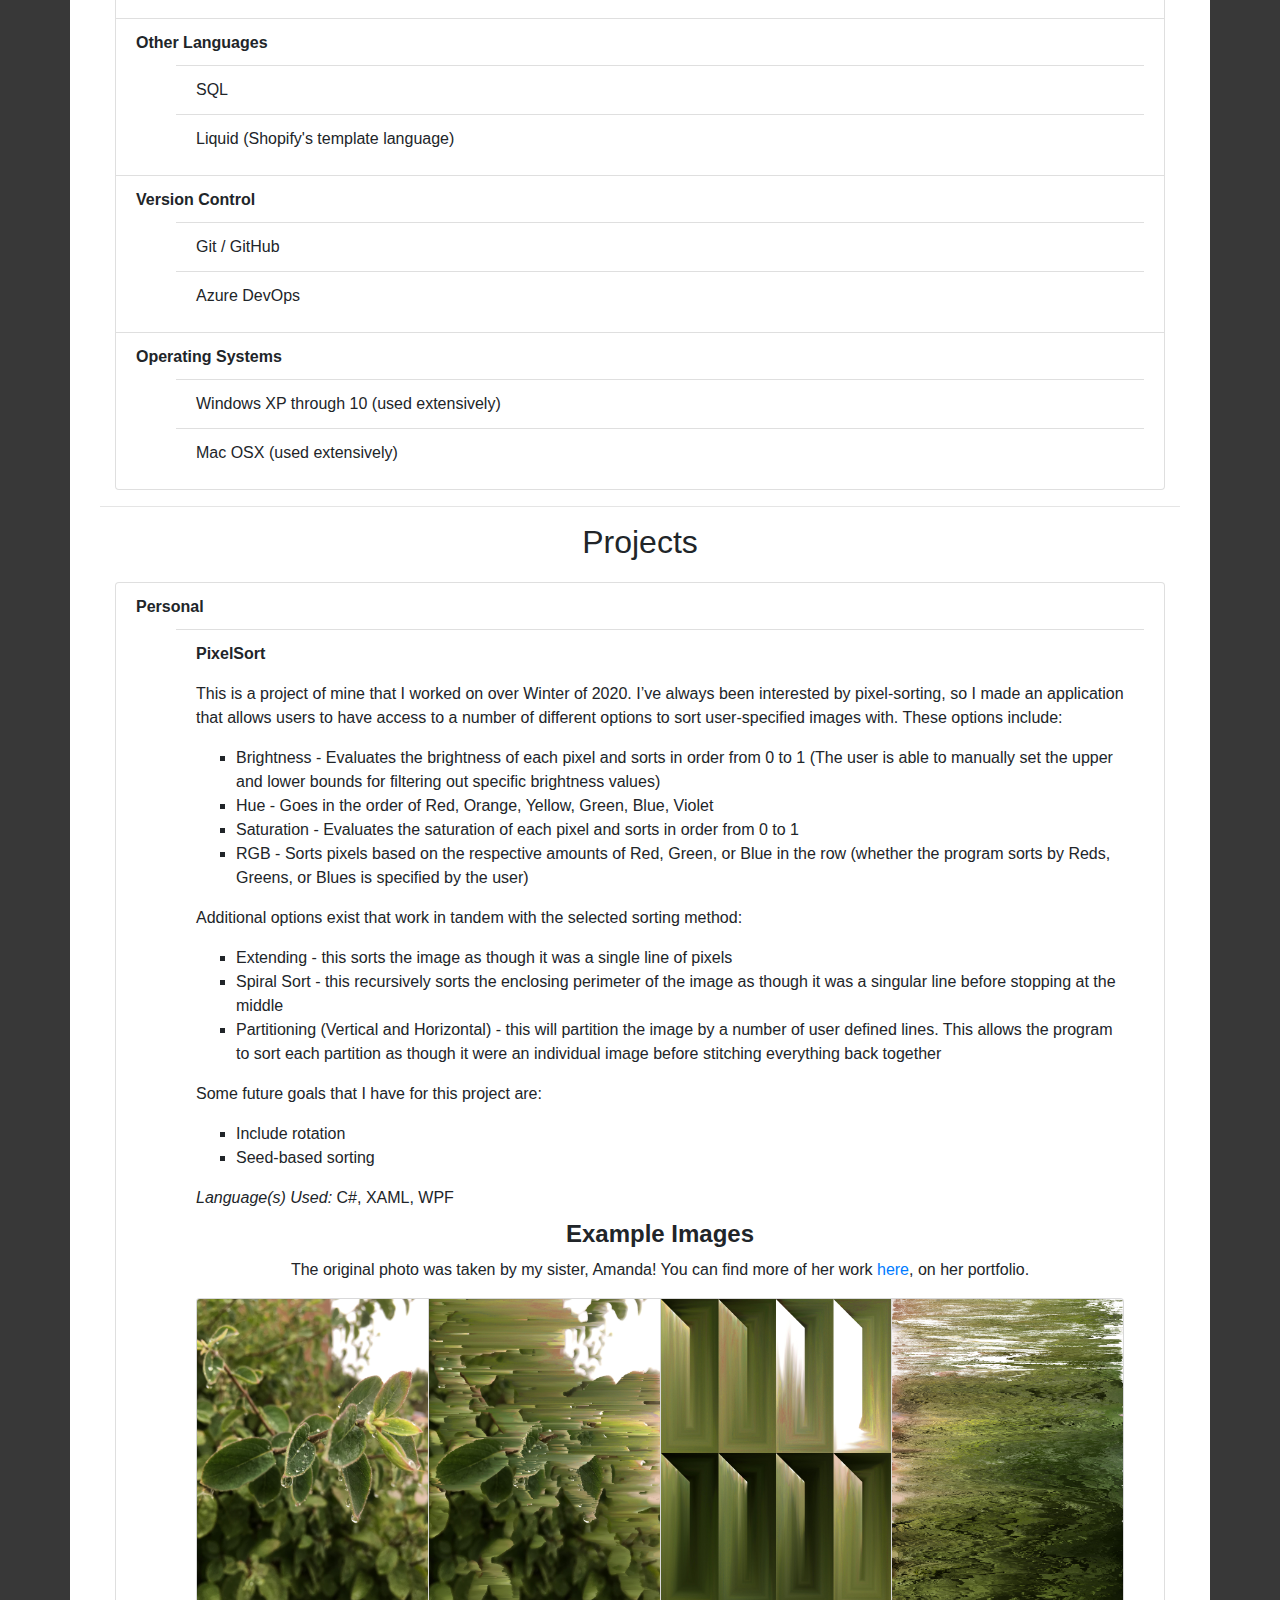
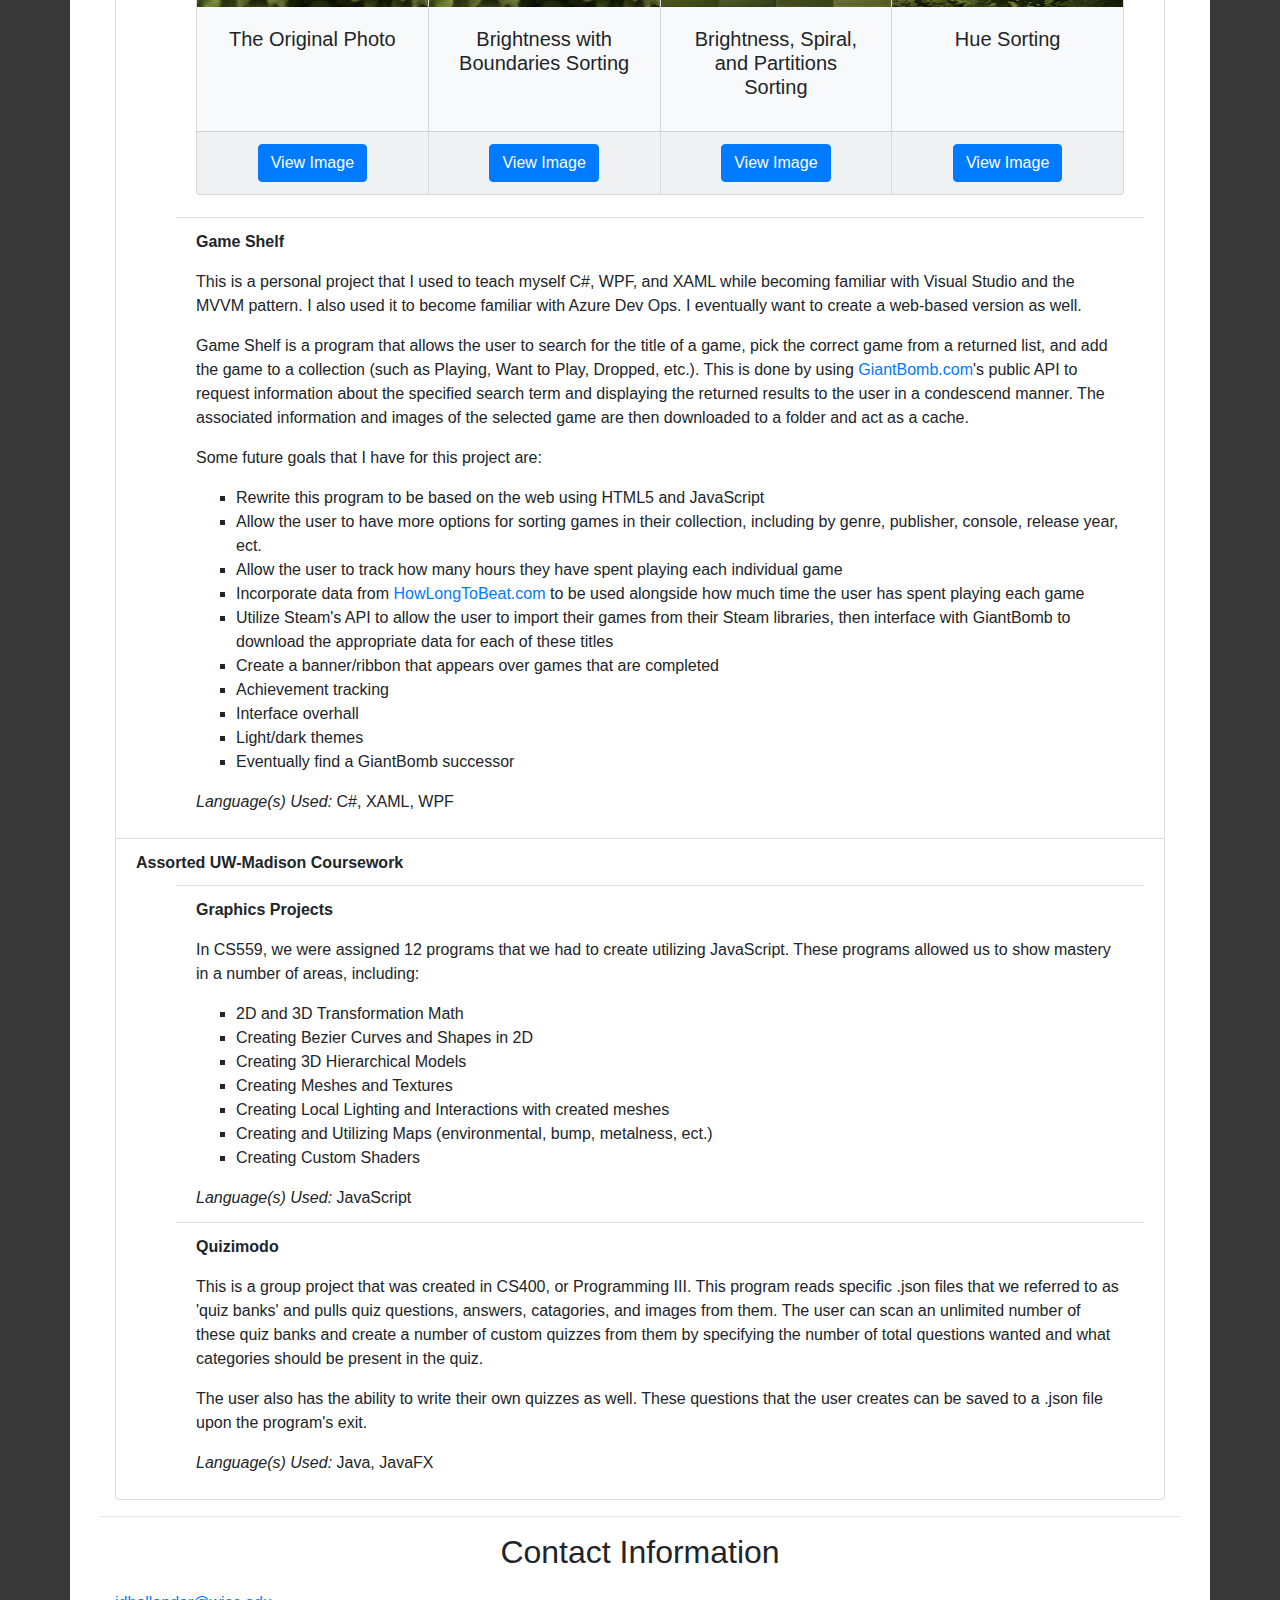
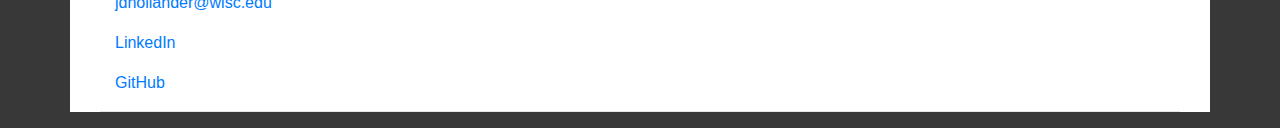
==== commit 31b01e11: "Small change #2" ====
--- a/index.html
+++ b/index.html
@@ -459,7 +459,7 @@
                       <li>Rewrite this program to be based on the web using HTML5 and JavaScript</li>
                       <li>Allow the user to have more options for sorting games in their collection, including by genre, publisher, console, release year, ect.</li>
                       <li>Allow the user to track how many hours they have spent playing each individual game</li>
-                      <li>Incorporate data from <a target="_blank" href="howlongtobeat.com">How Long To Beat</a> to be used alongside how much time the user has spent playing each game</li>
+                      <li>Incorporate data from <a target="_blank" href="howlongtobeat.com">HowLongToBeat.com</a> to be used alongside how much time the user has spent playing each game</li>
                       <li>Utilize Steam's API to allow the user to import their games from their Steam libraries, then interface with GiantBomb to download the appropriate data for each of these titles</li>
                       <li>Create a banner/ribbon that appears over games that are completed</li>
                       <li>Achievement tracking</li>
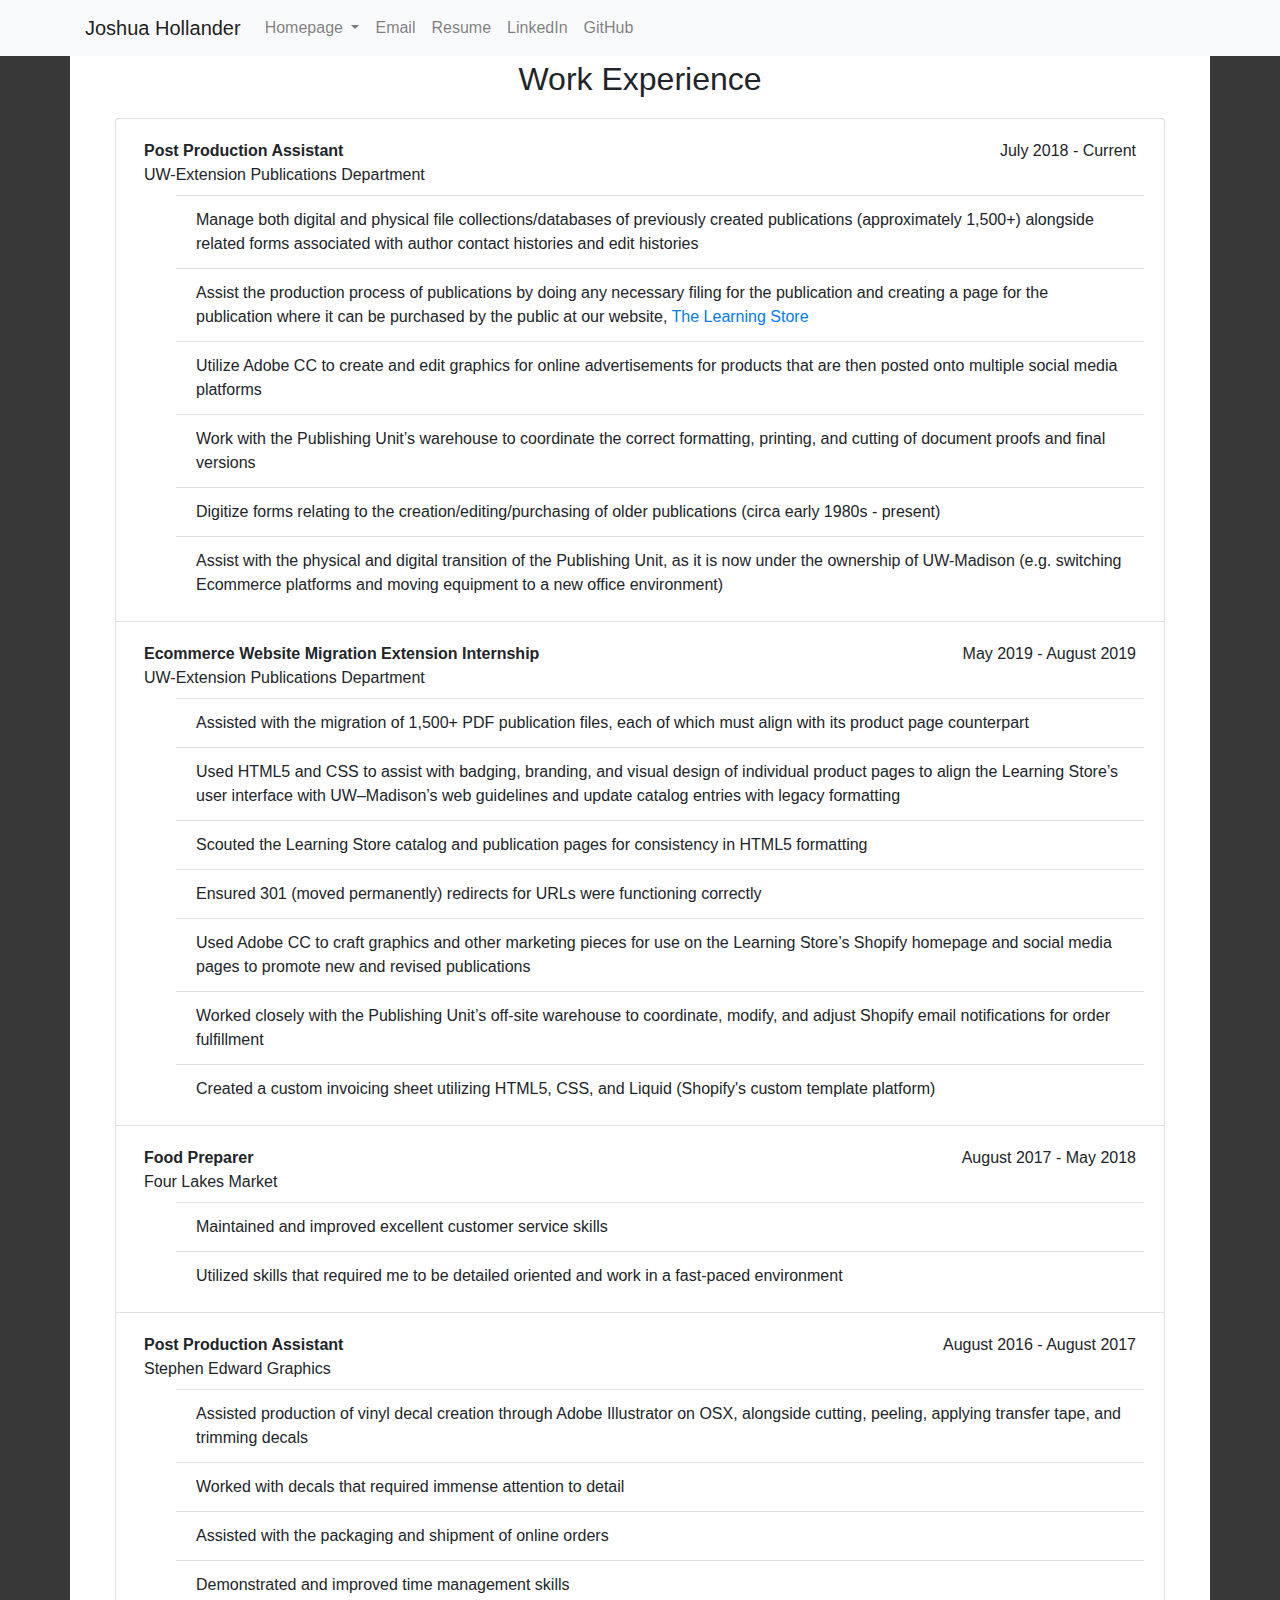
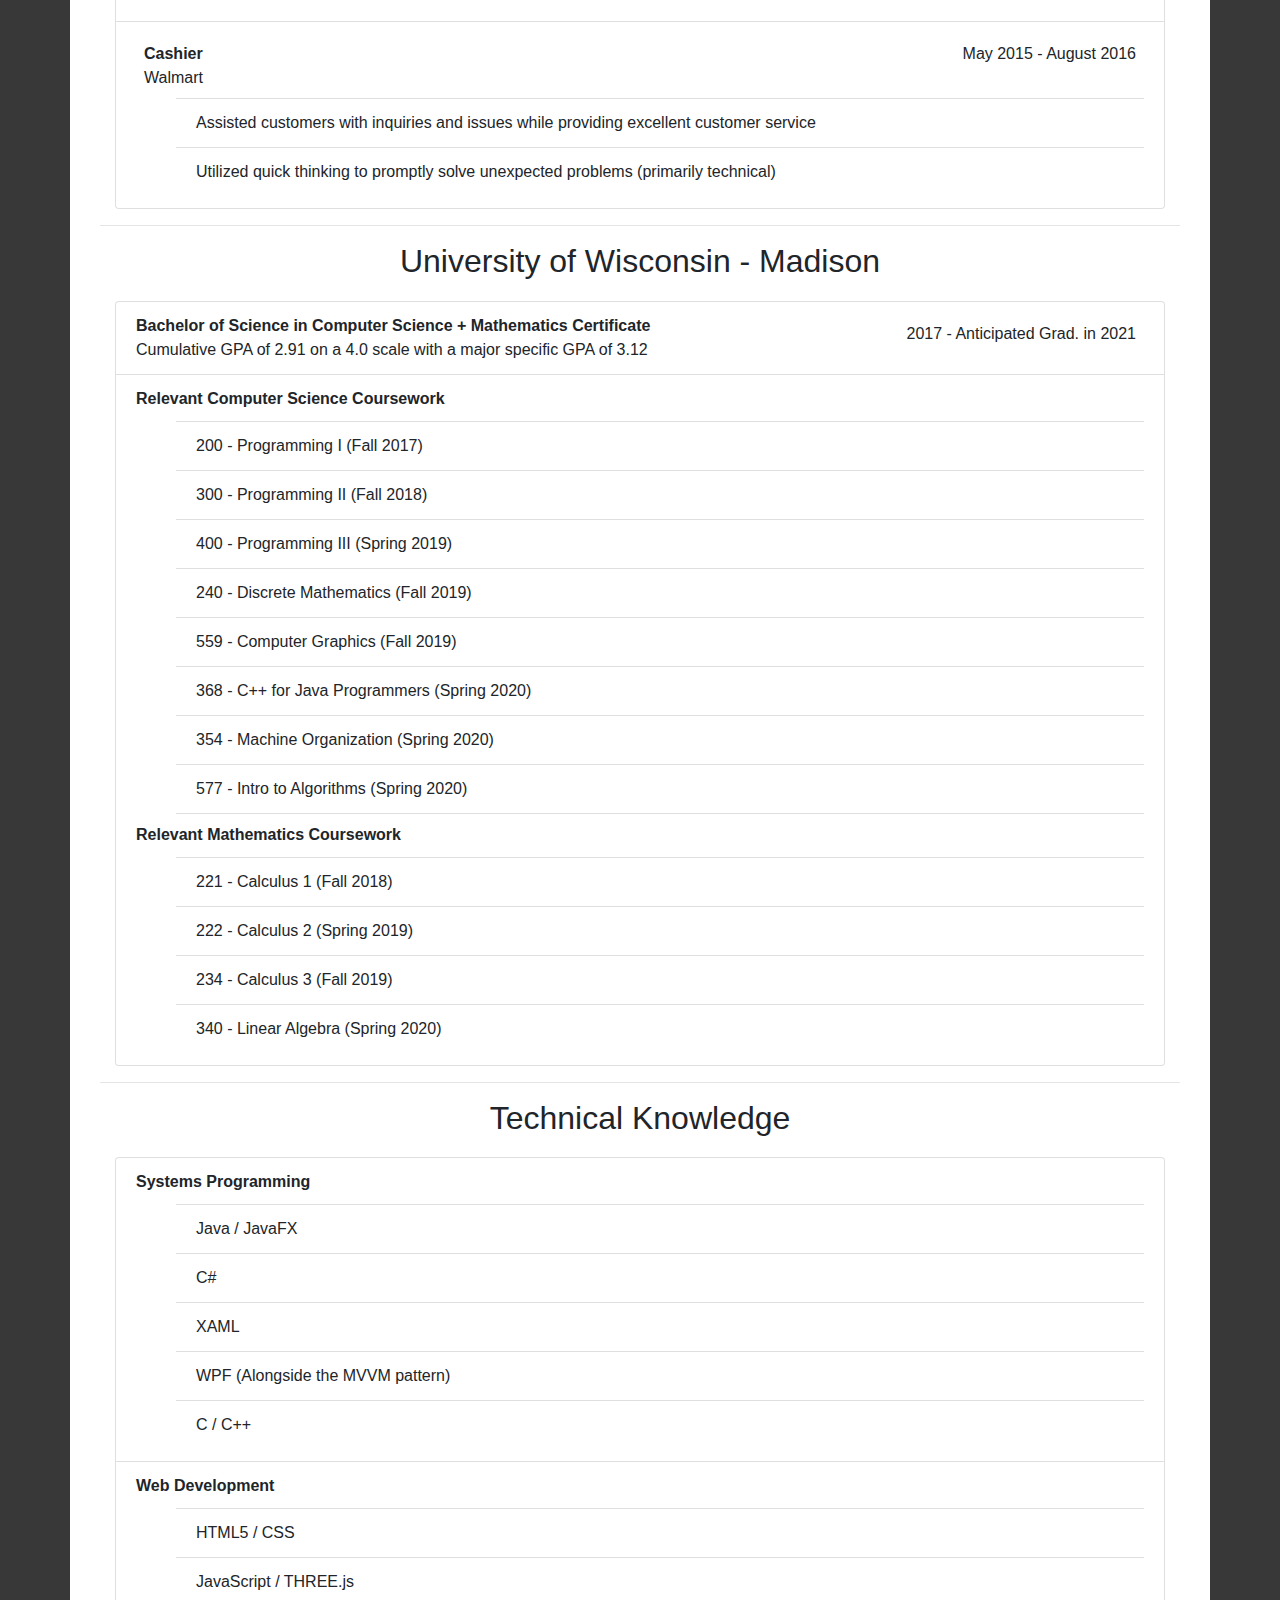
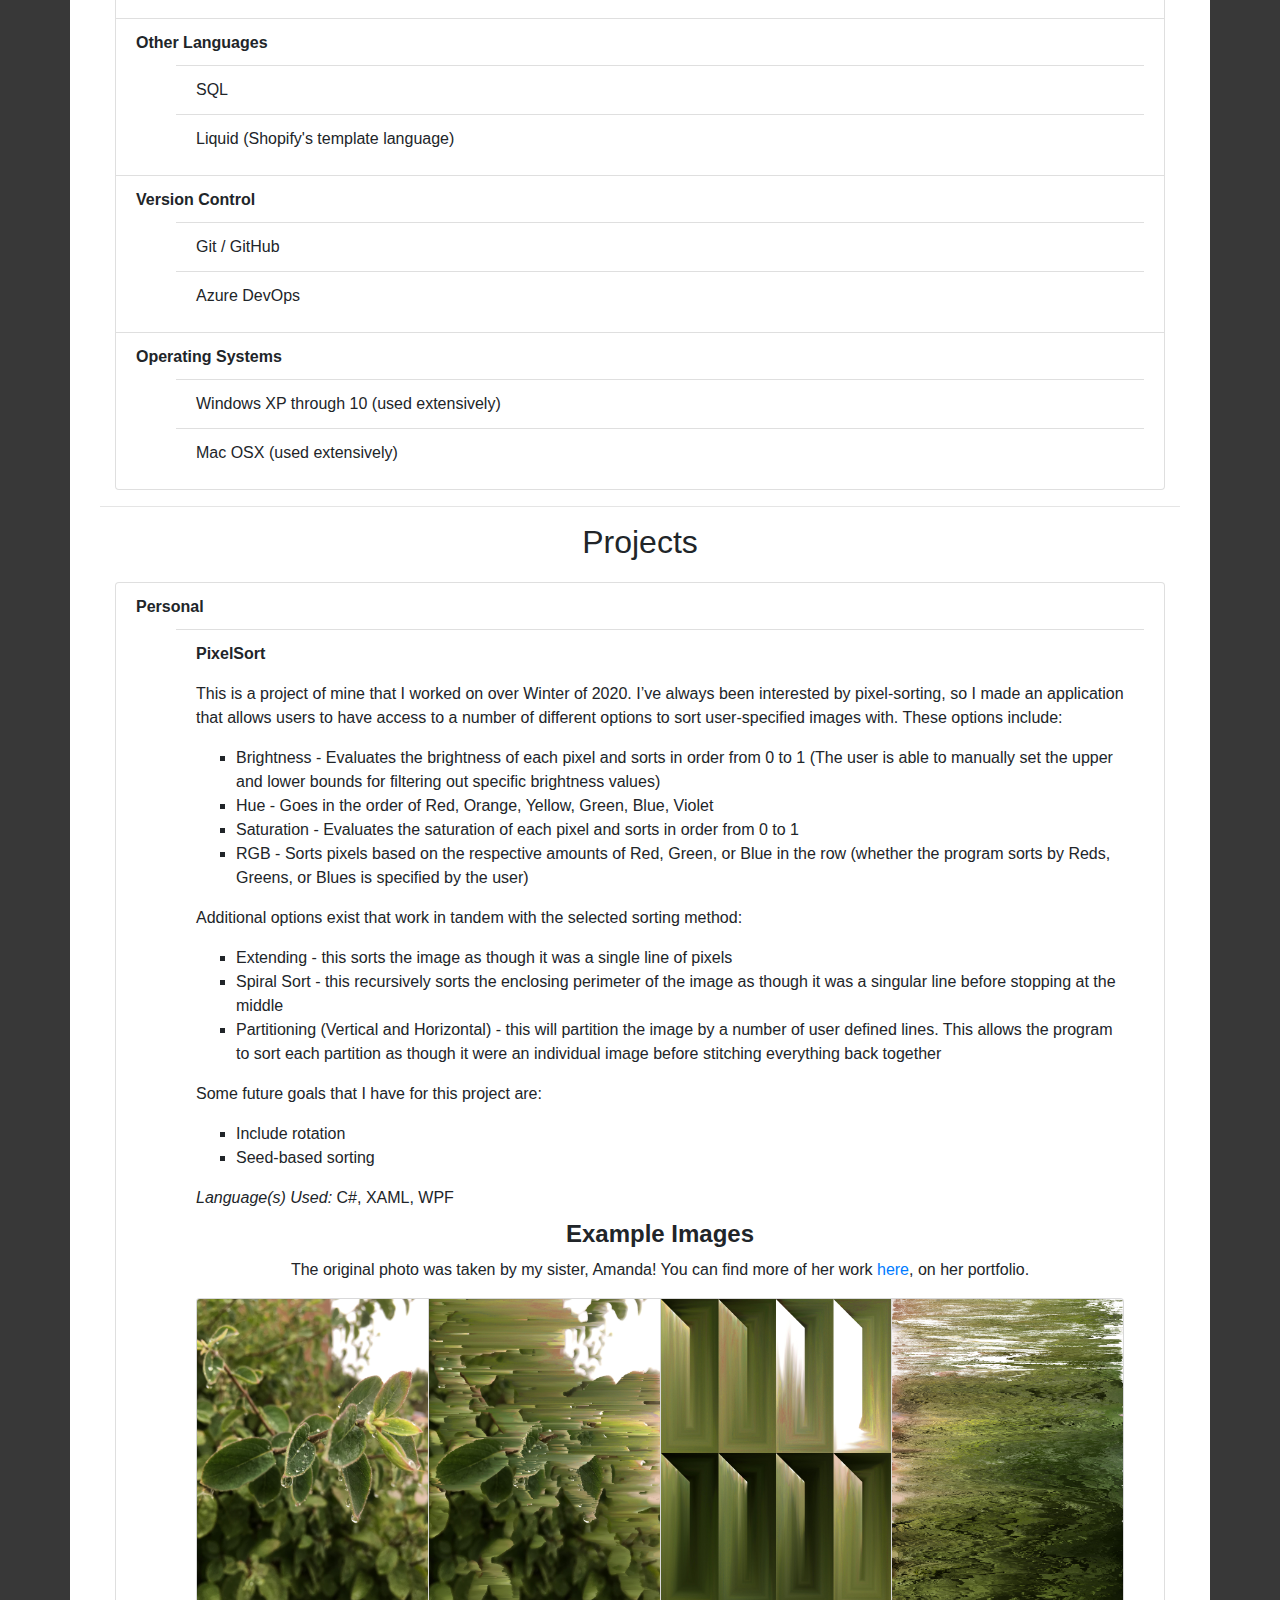
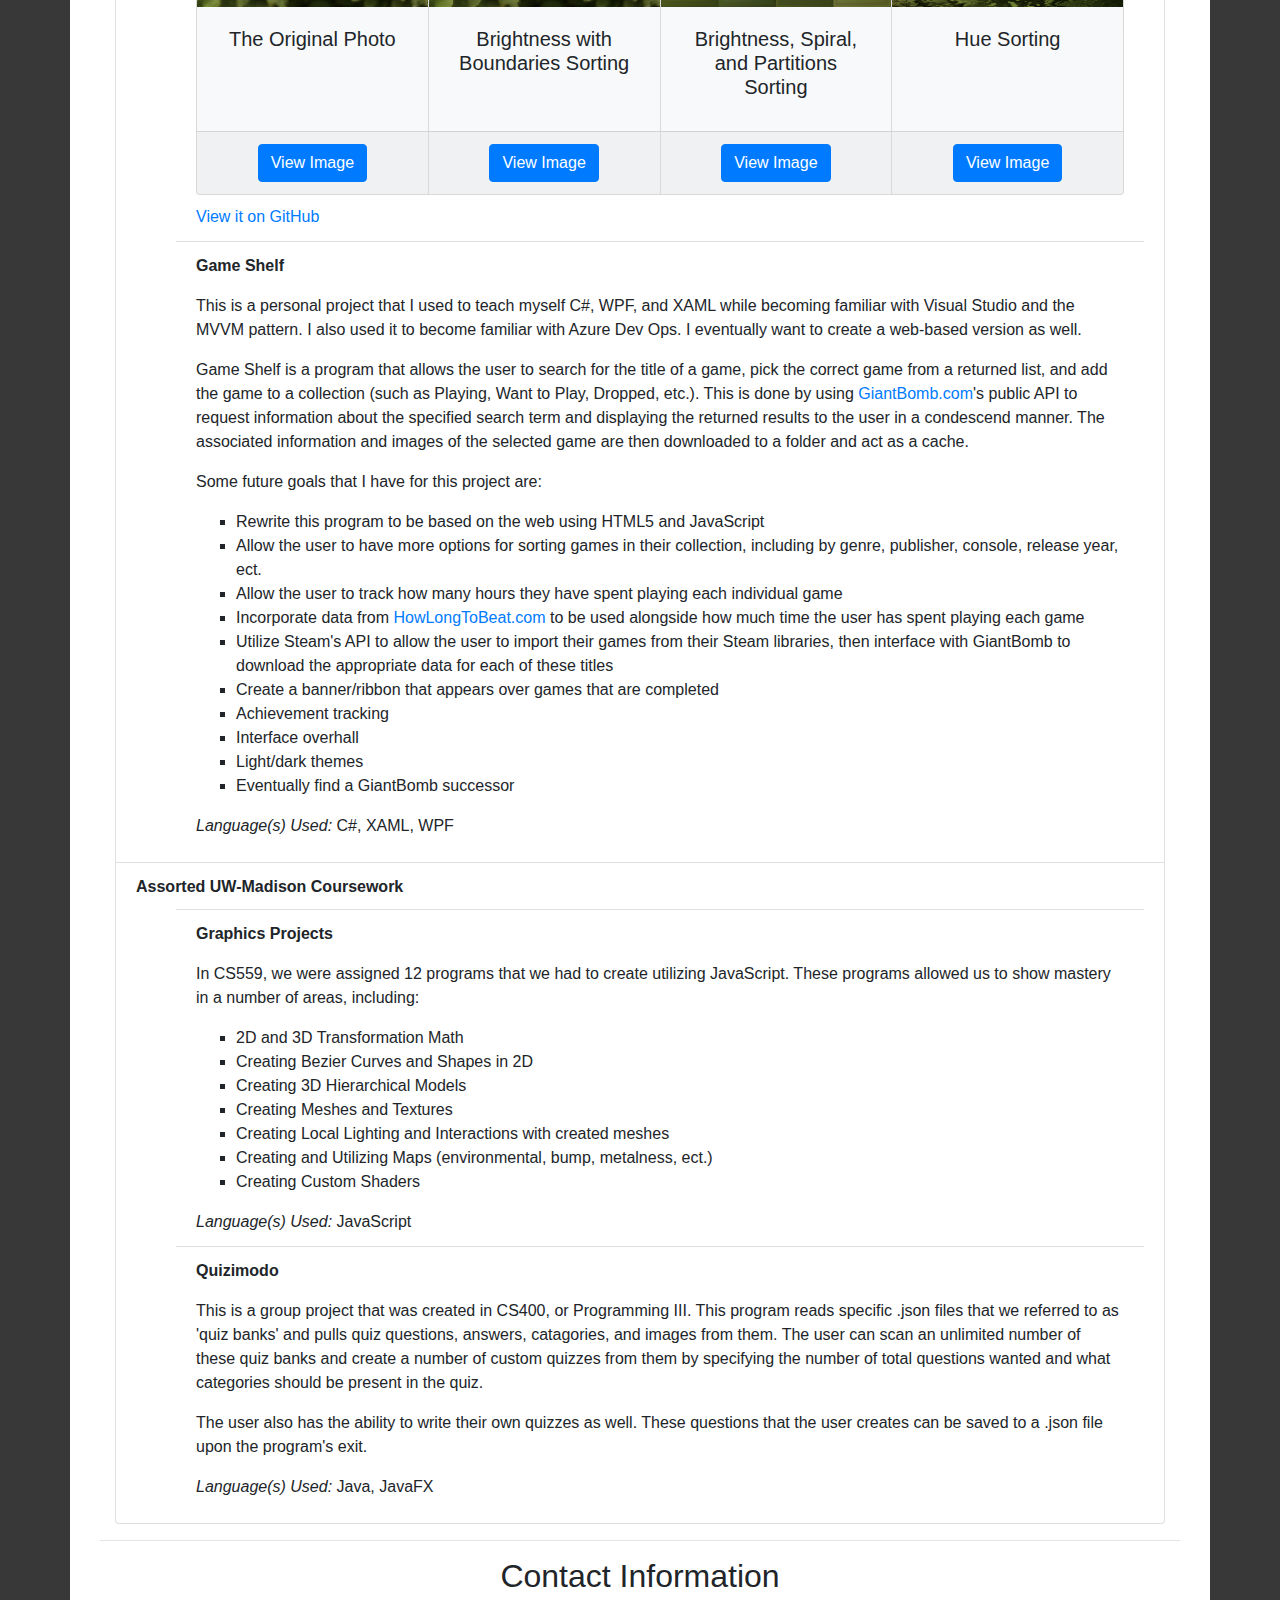
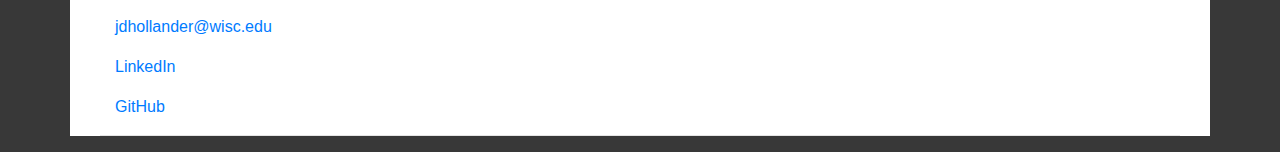
==== commit 9071c8b1: "Added option to view PixelSort on GitHub" ====
--- a/index.html
+++ b/index.html
@@ -21,6 +21,8 @@
   <script src="https://stackpath.bootstrapcdn.com/bootstrap/4.3.1/js/bootstrap.min.js"
     integrity="sha384-JjSmVgyd0p3pXB1rRibZUAYoIIy6OrQ6VrjIEaFf/nJGzIxFDsf4x0xIM+B07jRM"
     crossorigin="anonymous"></script>
+
+<script async defer src="https://buttons.github.io/buttons.js"></script>
 </head>
 
 <header>
@@ -445,7 +447,9 @@
                     </div>
                   </div>
                 </div>
-                
+
+                <a class="github-button" href="https://github.com/stucco11/PixelSort" data-size="large" aria-label="View stucco11/PixelSort on GitHub">View it on GitHub</a>
+
               </li>
                 <li class="list-group-item" id="GameShelf">
                   <p>
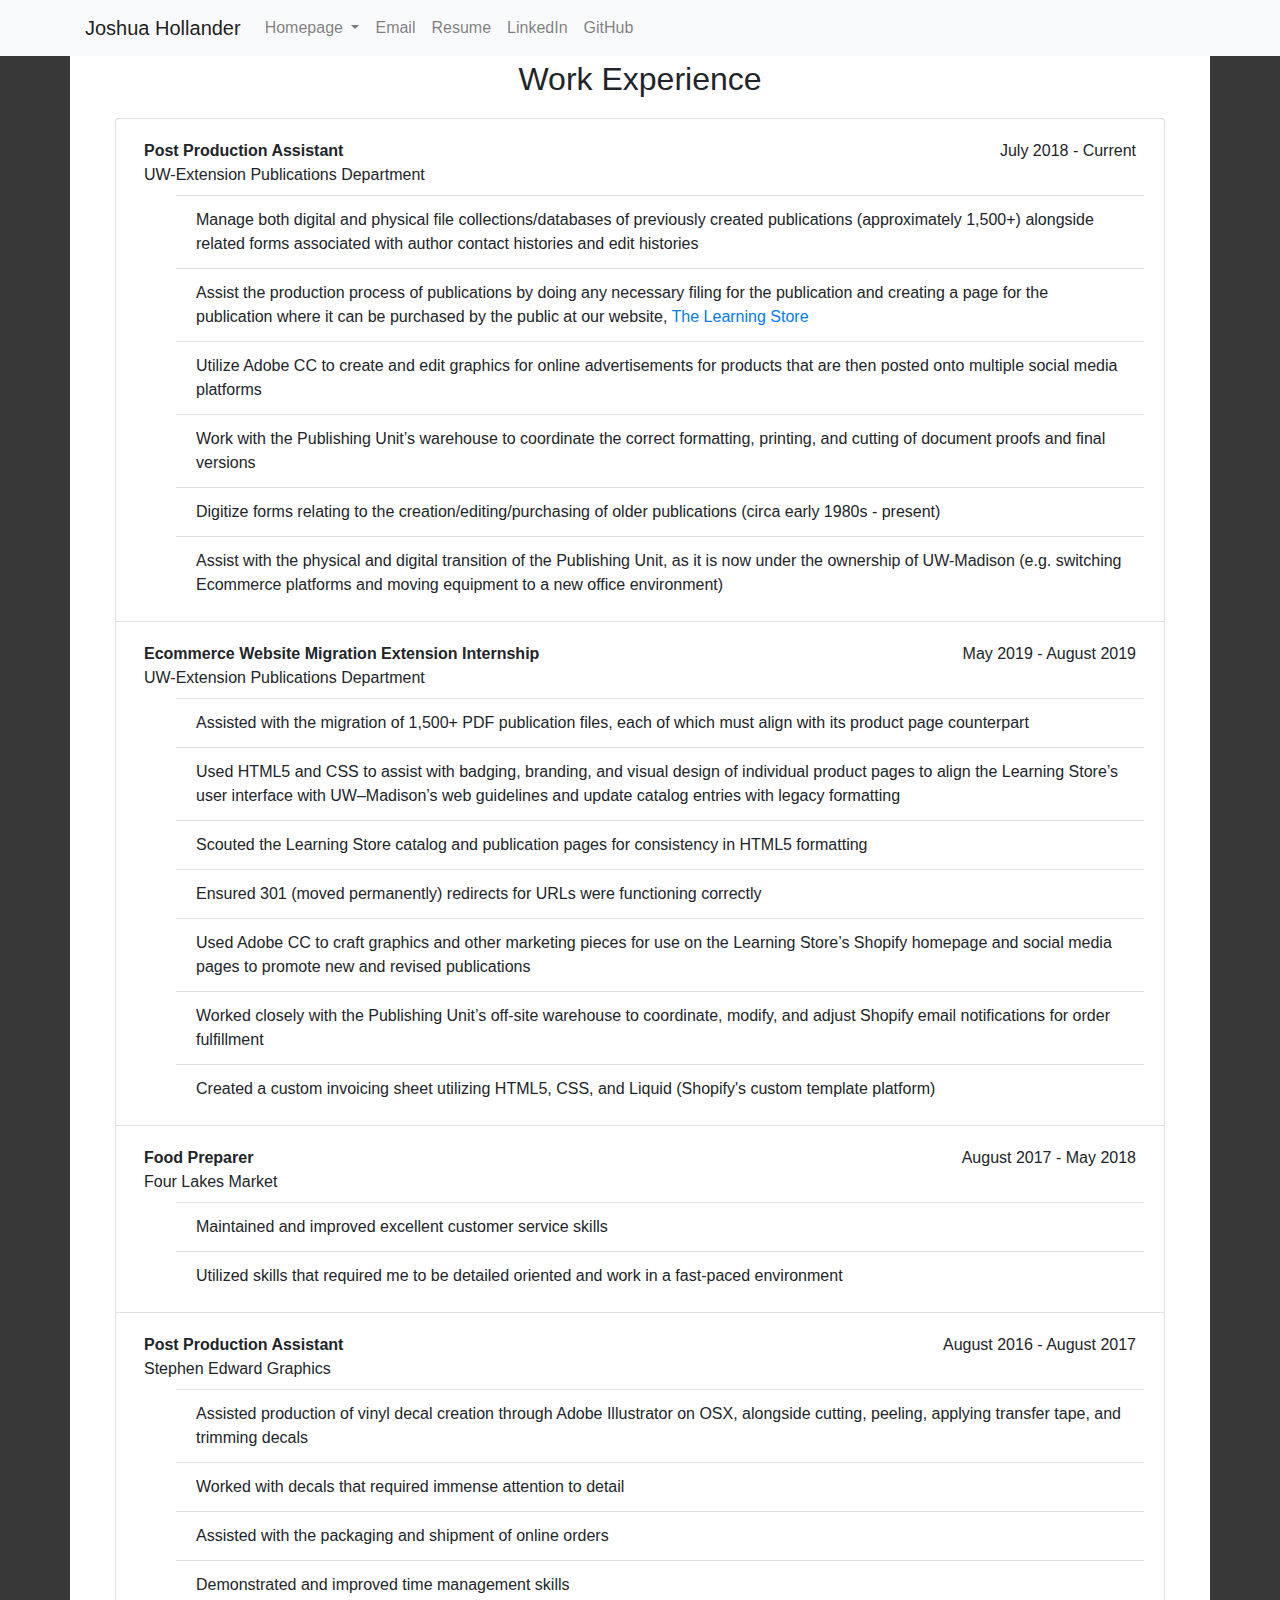
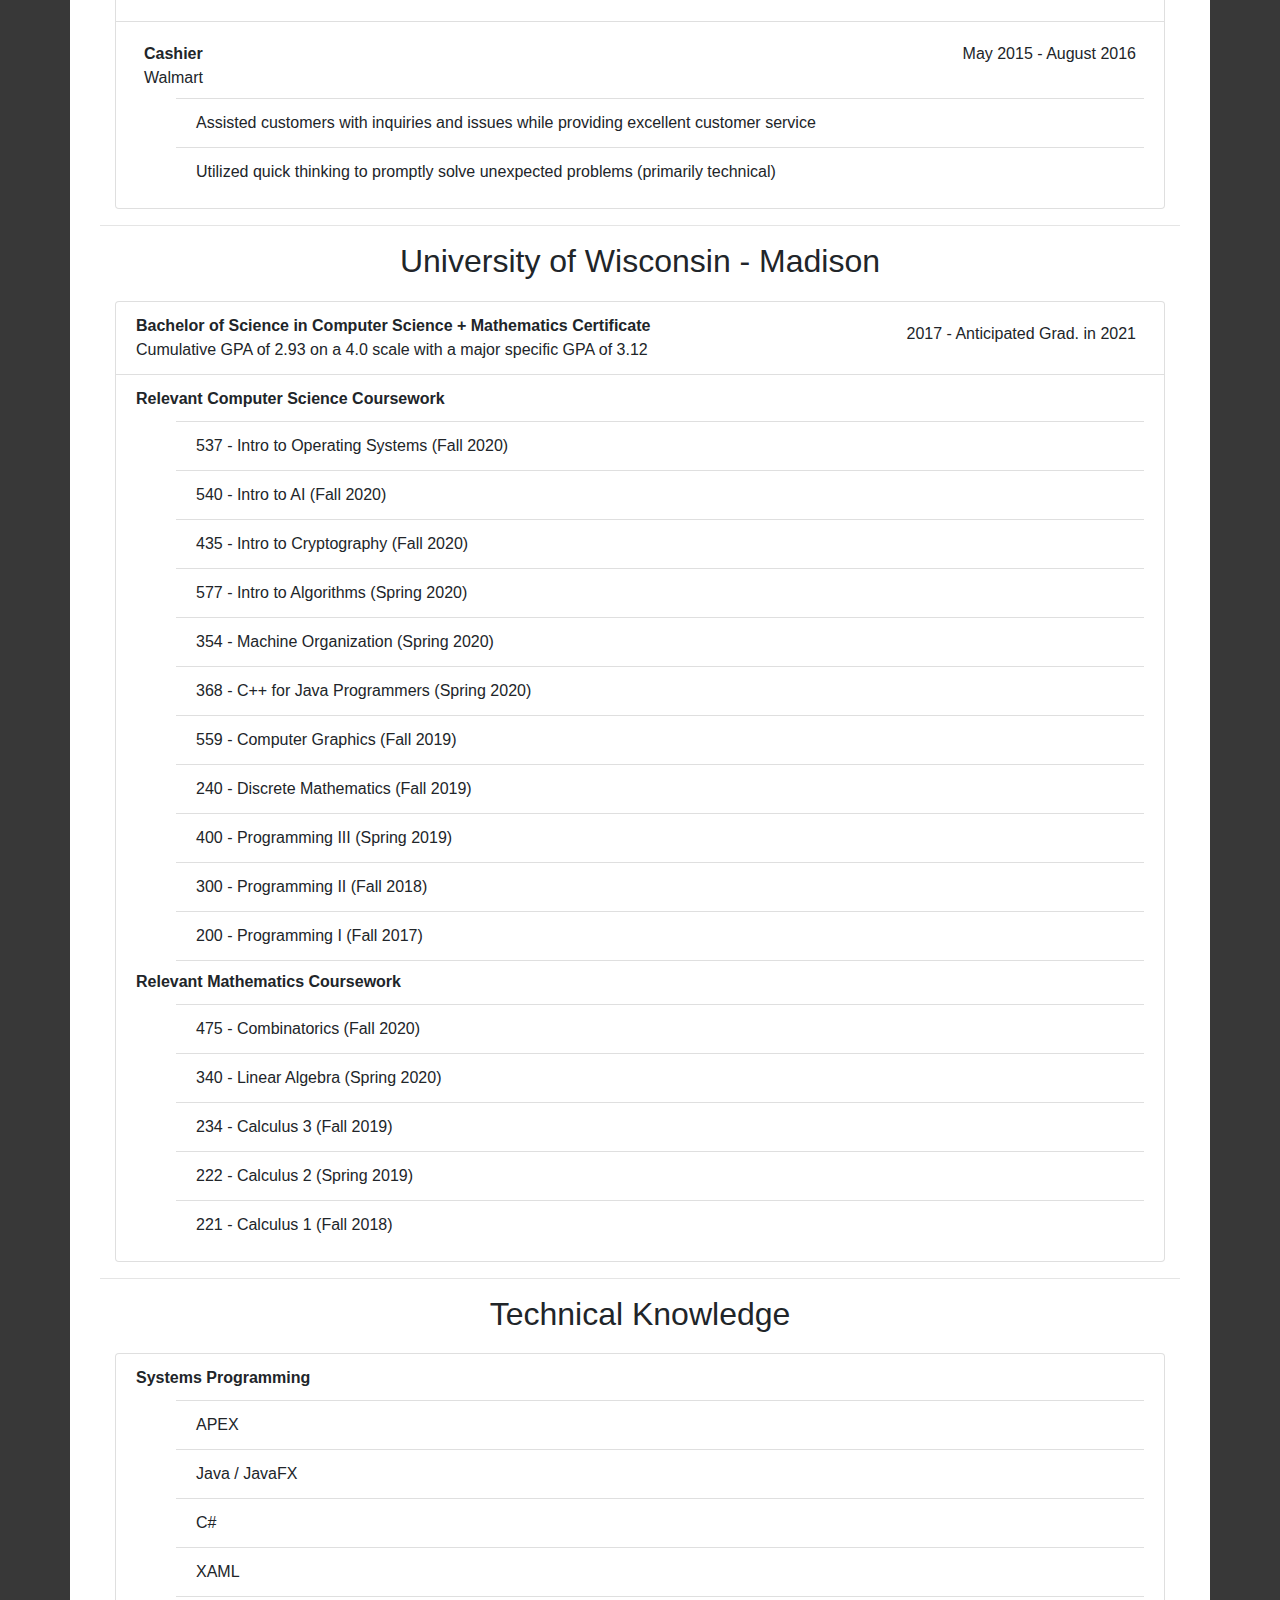
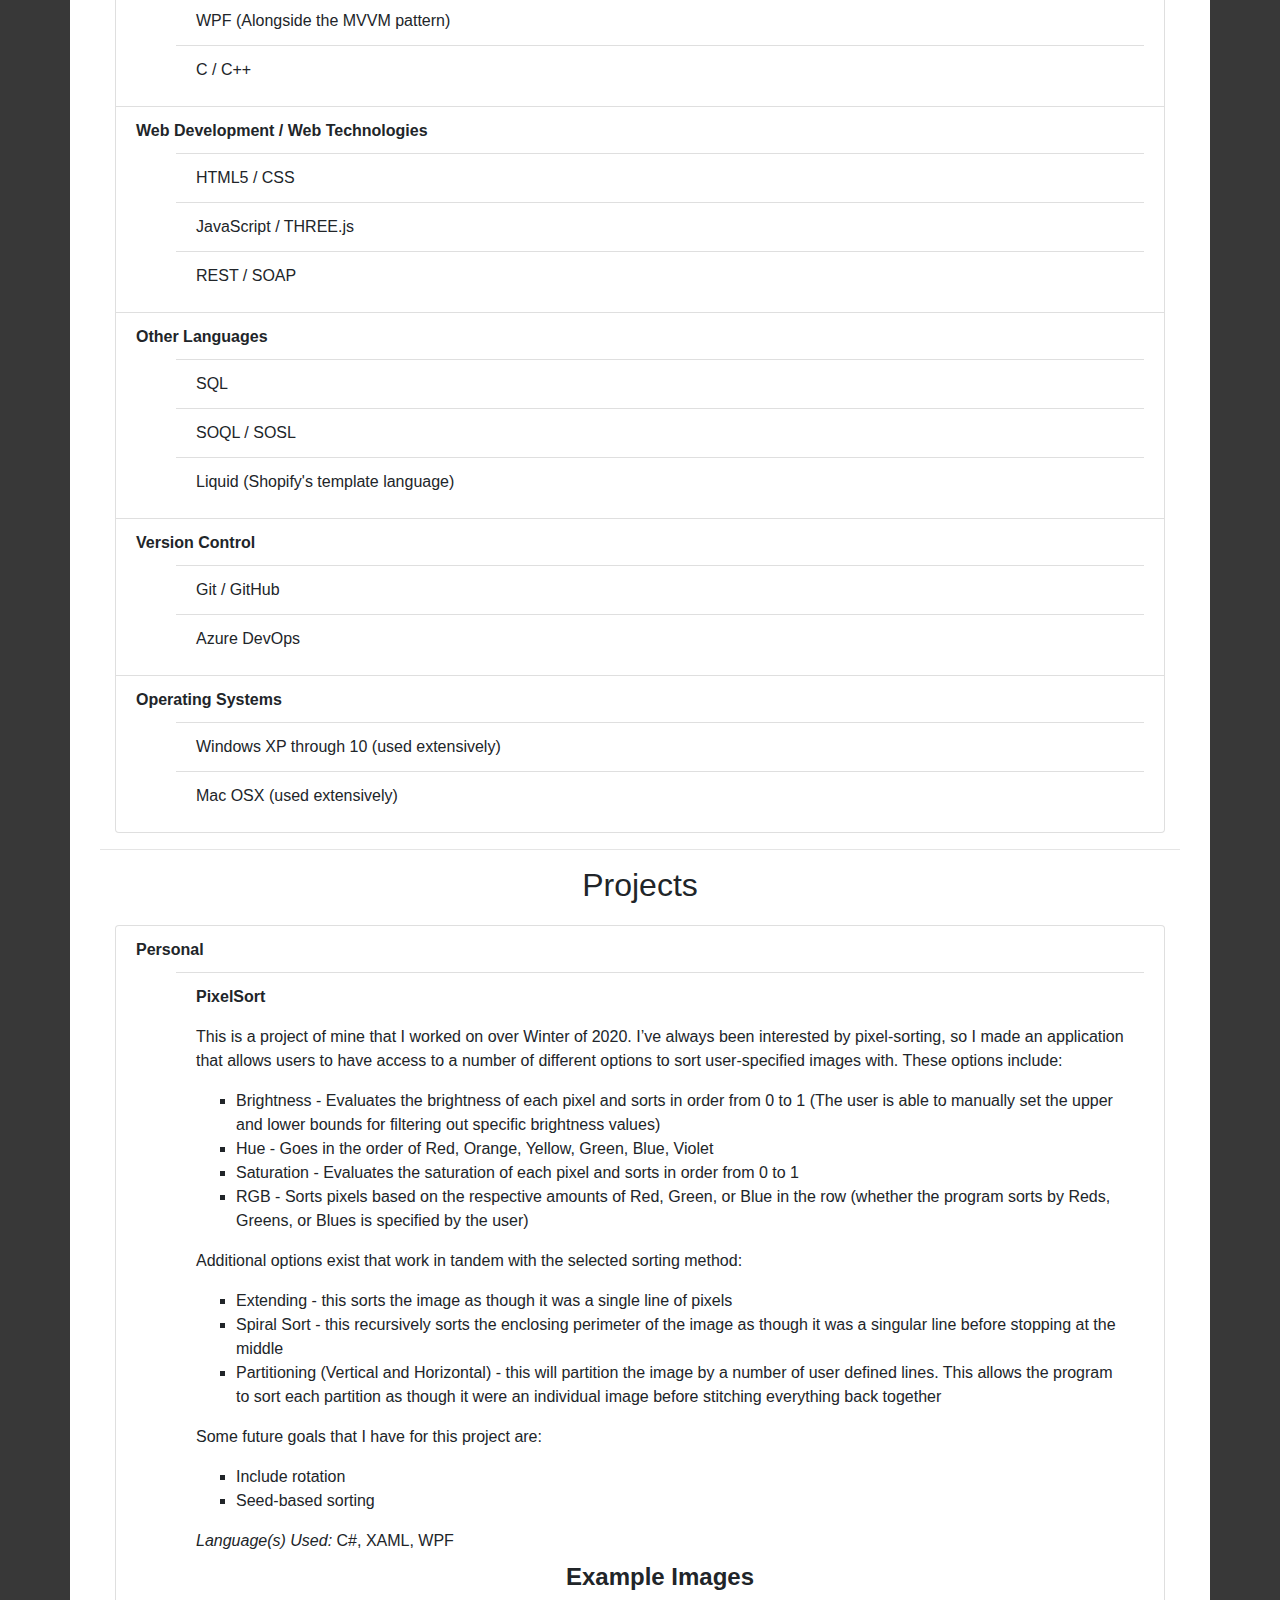
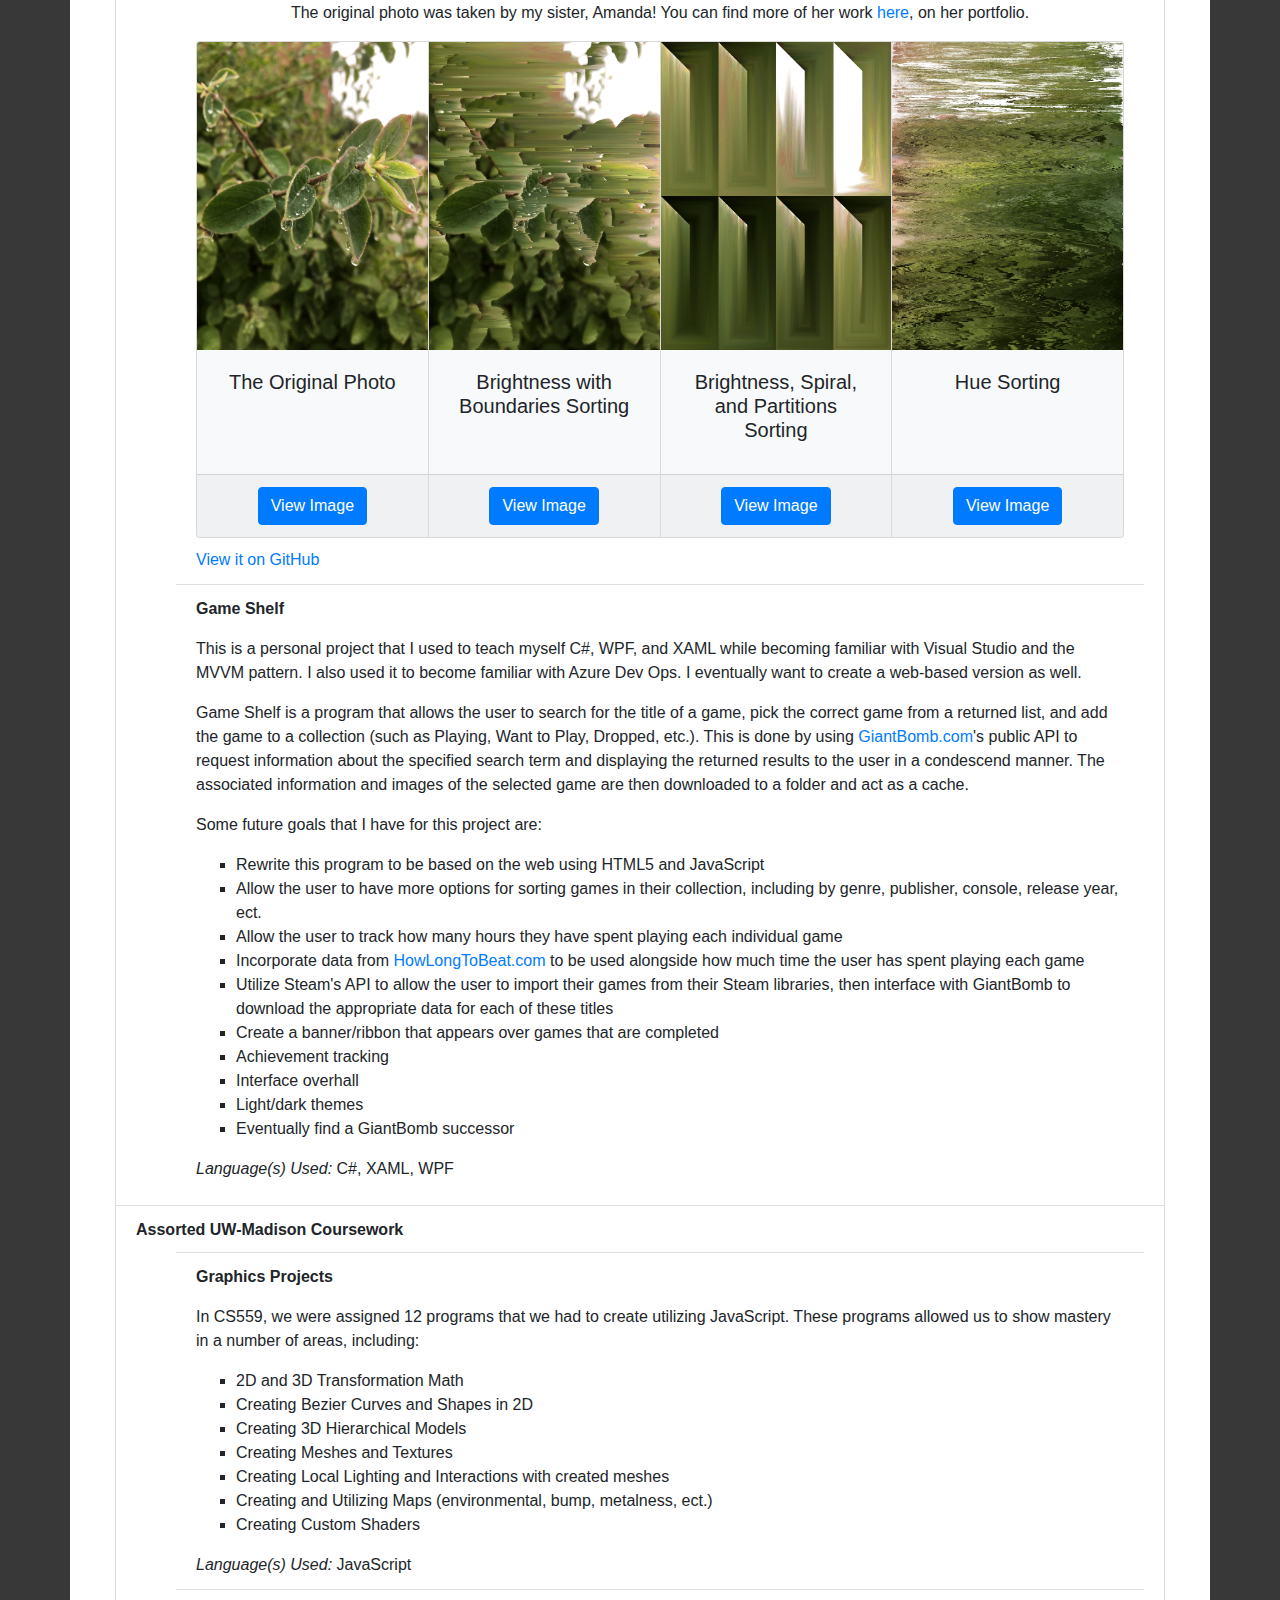
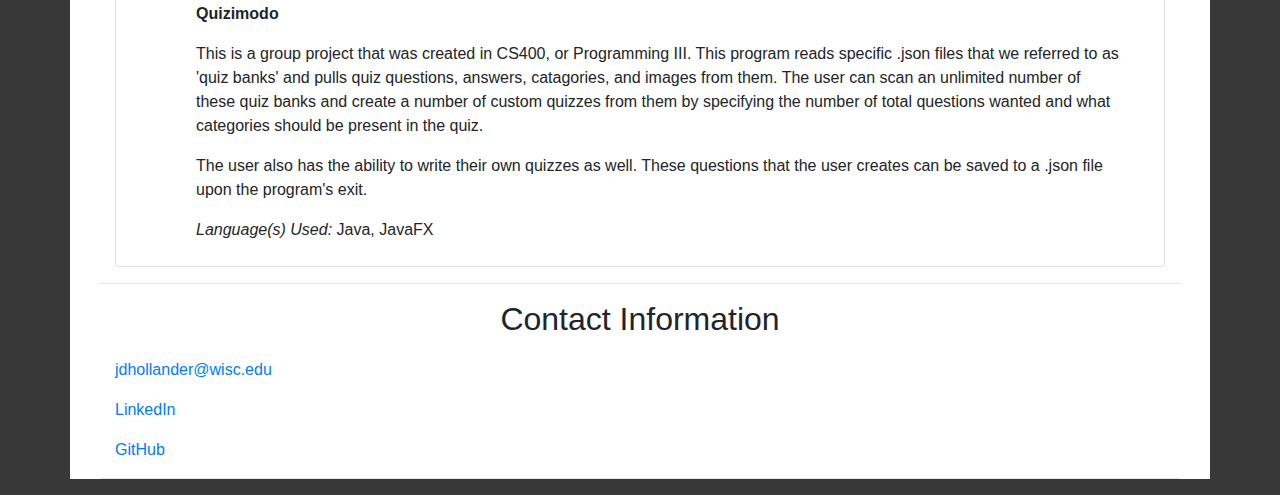
==== commit d4010263: "Added Fall Coursework" ====
--- a/index.html
+++ b/index.html
@@ -238,7 +238,7 @@
                   </div>
 
                   <div class="row">
-                    Cumulative GPA of 2.91 on a 4.0 scale with a major specific GPA of 3.12
+                    Cumulative GPA of 2.93 on a 4.0 scale with a major specific GPA of 3.12
                   </div>
                 </div>
                 <div class="p-2">2017 - Anticipated Grad. in 2021</div>
@@ -255,14 +255,17 @@
               </div>
               
               <ul class="list-group-flush">
+                <li class="list-group-item">537 - Intro to Operating Systems (Fall 2020)</li>
+                <li class="list-group-item">540 - Intro to AI (Fall 2020)</li>
+                <li class="list-group-item">435 - Intro to Cryptography (Fall 2020)</li>
+                <li class="list-group-item">577 - Intro to Algorithms (Spring 2020)</li>
+                <li class="list-group-item">354 - Machine Organization (Spring 2020)</li>
+                <li class="list-group-item">368 - C++ for Java Programmers (Spring 2020)</li>
+                <li class="list-group-item">559 - Computer Graphics (Fall 2019)</li>
+                <li class="list-group-item">240 - Discrete Mathematics (Fall 2019)</li>
+                <li class="list-group-item">400 - Programming III (Spring 2019)</li>
+                <li class="list-group-item">300 - Programming II (Fall 2018)</li>
                 <li class="list-group-item">200 - Programming I (Fall 2017)</li>
-                <li class="list-group-item">300 - Programming II (Fall 2018)</li>
-                <li class="list-group-item">400 - Programming III (Spring 2019)</li>
-                <li class="list-group-item">240 - Discrete Mathematics (Fall 2019)</li>
-                <li class="list-group-item">559 - Computer Graphics (Fall 2019)</li>
-                <li class="list-group-item">368 - C++ for Java Programmers (Spring 2020)</li>
-                <li class="list-group-item">354 - Machine Organization (Spring 2020)</li>
-                <li class="list-group-item">577 - Intro to Algorithms (Spring 2020)</li>
               </ul>
 
               <div class="d-flex">
@@ -273,10 +276,11 @@
                 </div>
               </div>
               <ul class="list-group-flush">
+                <li class="list-group-item">475 - Combinatorics (Fall 2020)</li>
+                <li class="list-group-item">340 - Linear Algebra (Spring 2020)</li>
+                <li class="list-group-item">234 - Calculus 3 (Fall 2019)</li>
+                <li class="list-group-item">222 - Calculus 2 (Spring 2019)</li>
                 <li class="list-group-item">221 - Calculus 1 (Fall 2018)</li>
-                <li class="list-group-item">222 - Calculus 2 (Spring 2019)</li>
-                <li class="list-group-item">234 - Calculus 3 (Fall 2019)</li>
-                <li class="list-group-item">340 - Linear Algebra (Spring 2020)</li>
               </ul>
             </div>
           </ul>
@@ -298,6 +302,7 @@
                 </div>
               </div>
               <ul class="list-group-flush">
+                <li class="list-group-item">APEX</li>
                 <li class="list-group-item">Java / JavaFX</li>
                 <li class="list-group-item">C#</li>
                 <li class="list-group-item">XAML</li>
@@ -309,13 +314,14 @@
               <div class="d-flex">
                 <div class="col">
                   <div class="row bottom-margin">
-                    <strong>Web Development</strong>
+                    <strong>Web Development / Web Technologies</strong>
                   </div>
                 </div>
               </div>
               <ul class="list-group-flush">
                 <li class="list-group-item">HTML5 / CSS</li>
                 <li class="list-group-item">JavaScript / THREE.js</li>
+                <li class="list-group-item">REST / SOAP</li>
               </ul>
             </div>
             <div class="list-group-item" id="OtherSkills">
@@ -328,6 +334,7 @@
               </div>
               <ul class="list-group-flush">
                 <li class="list-group-item">SQL</li>
+                <li class="list-group-item">SOQL / SOSL</li>
                 <li class="list-group-item">Liquid (Shopify's template language)</li>
               </ul>
             </div>
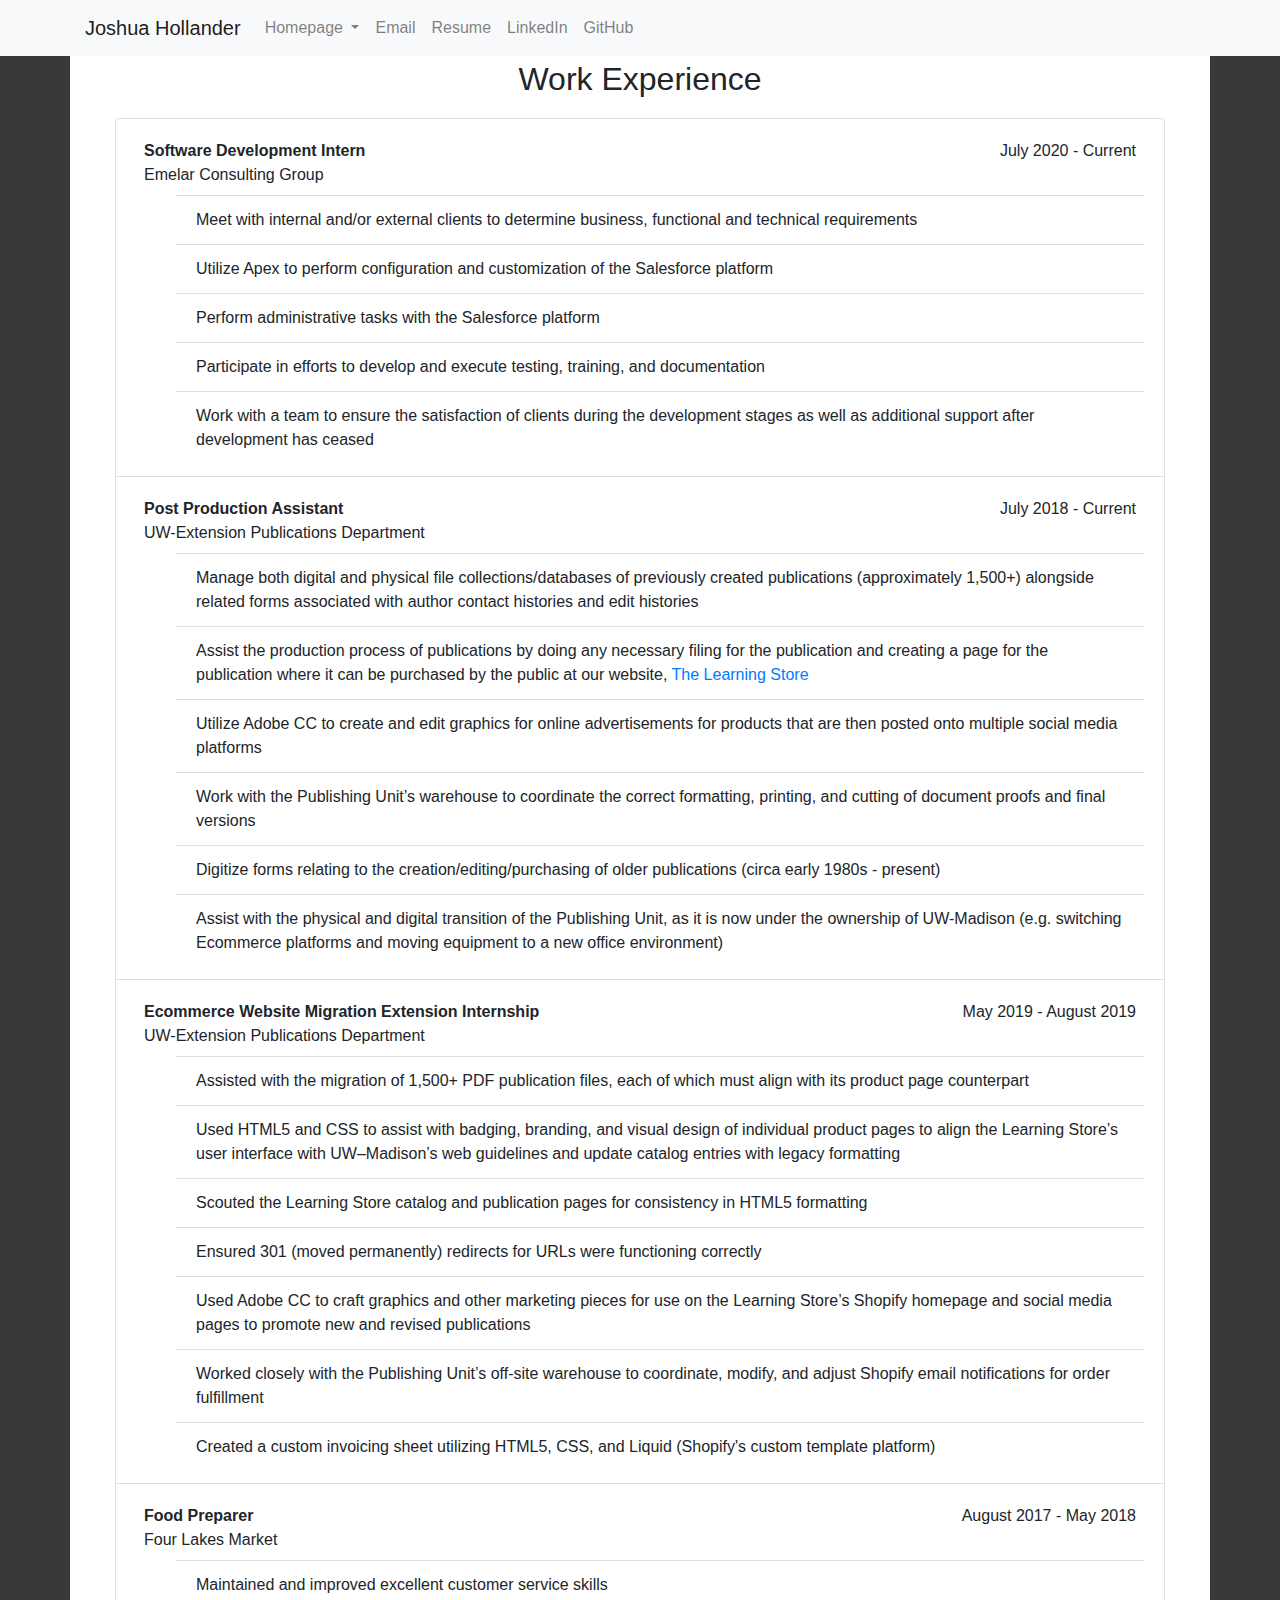
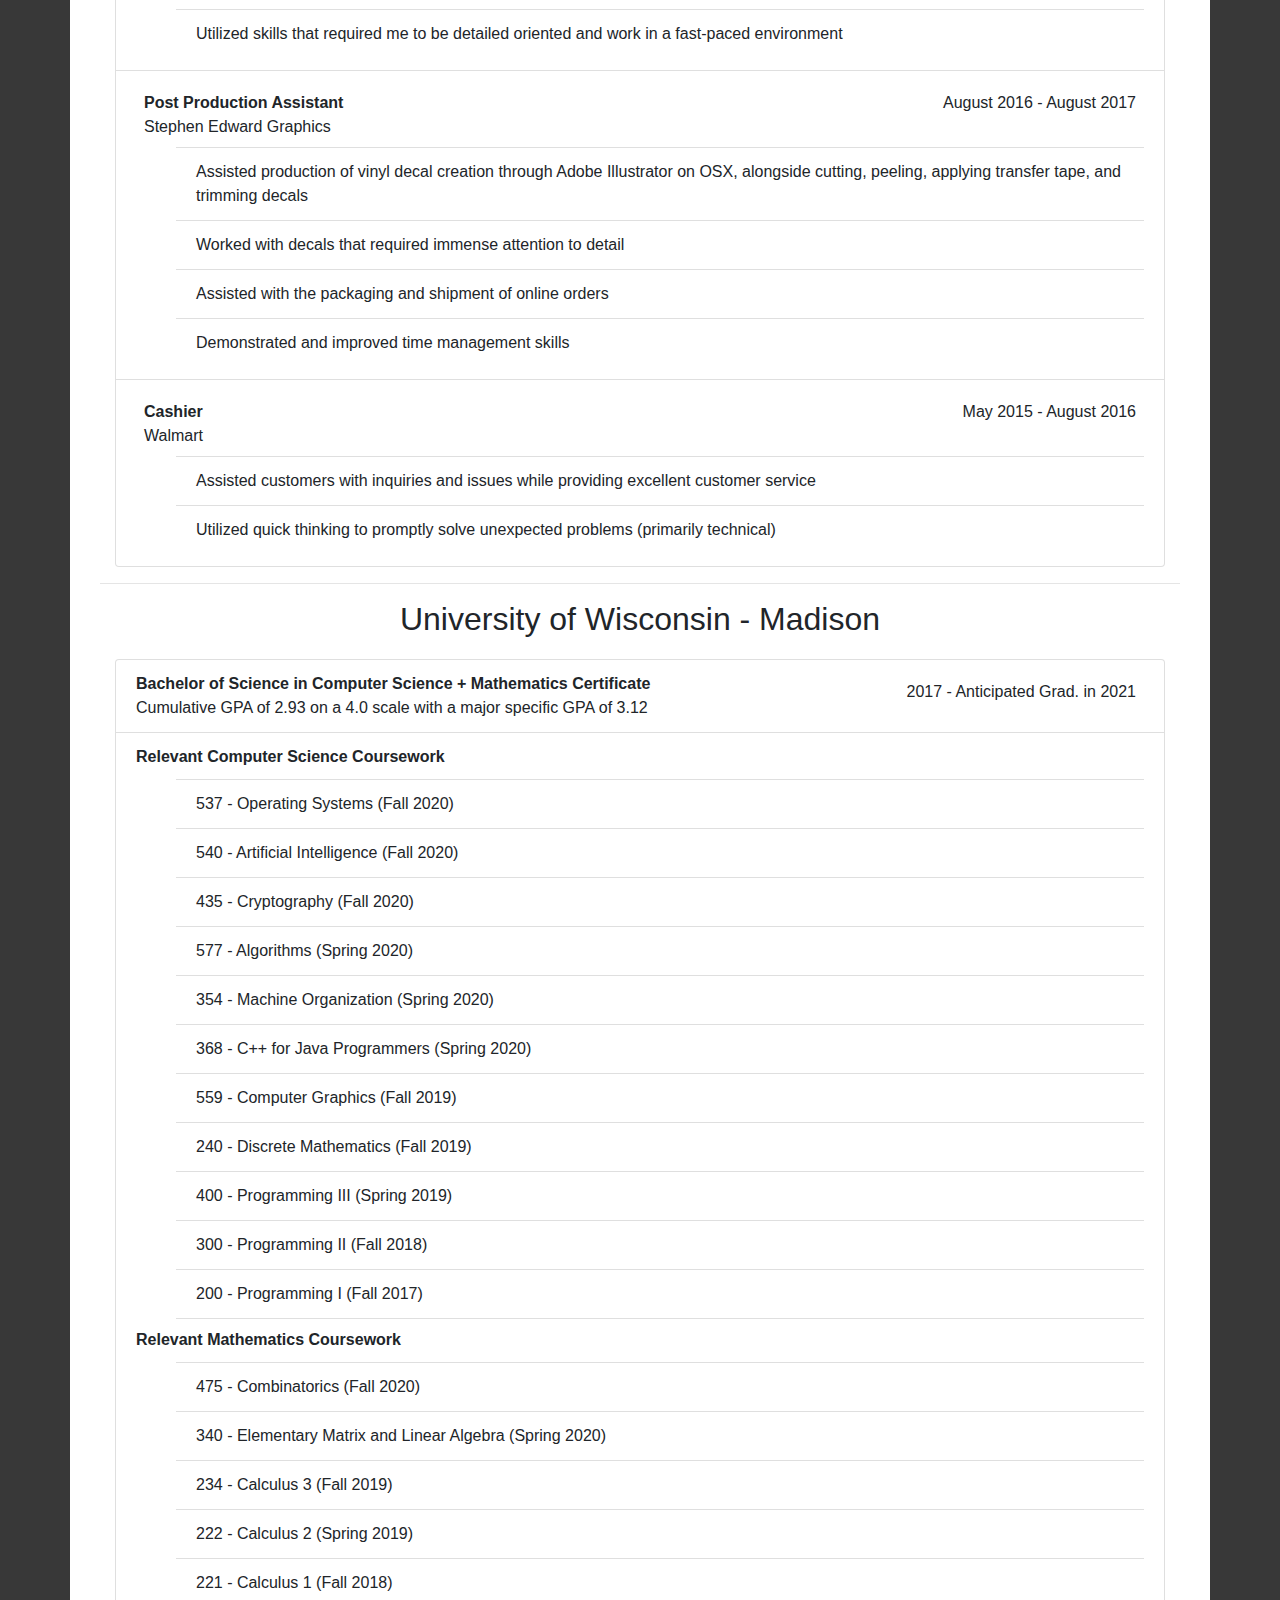
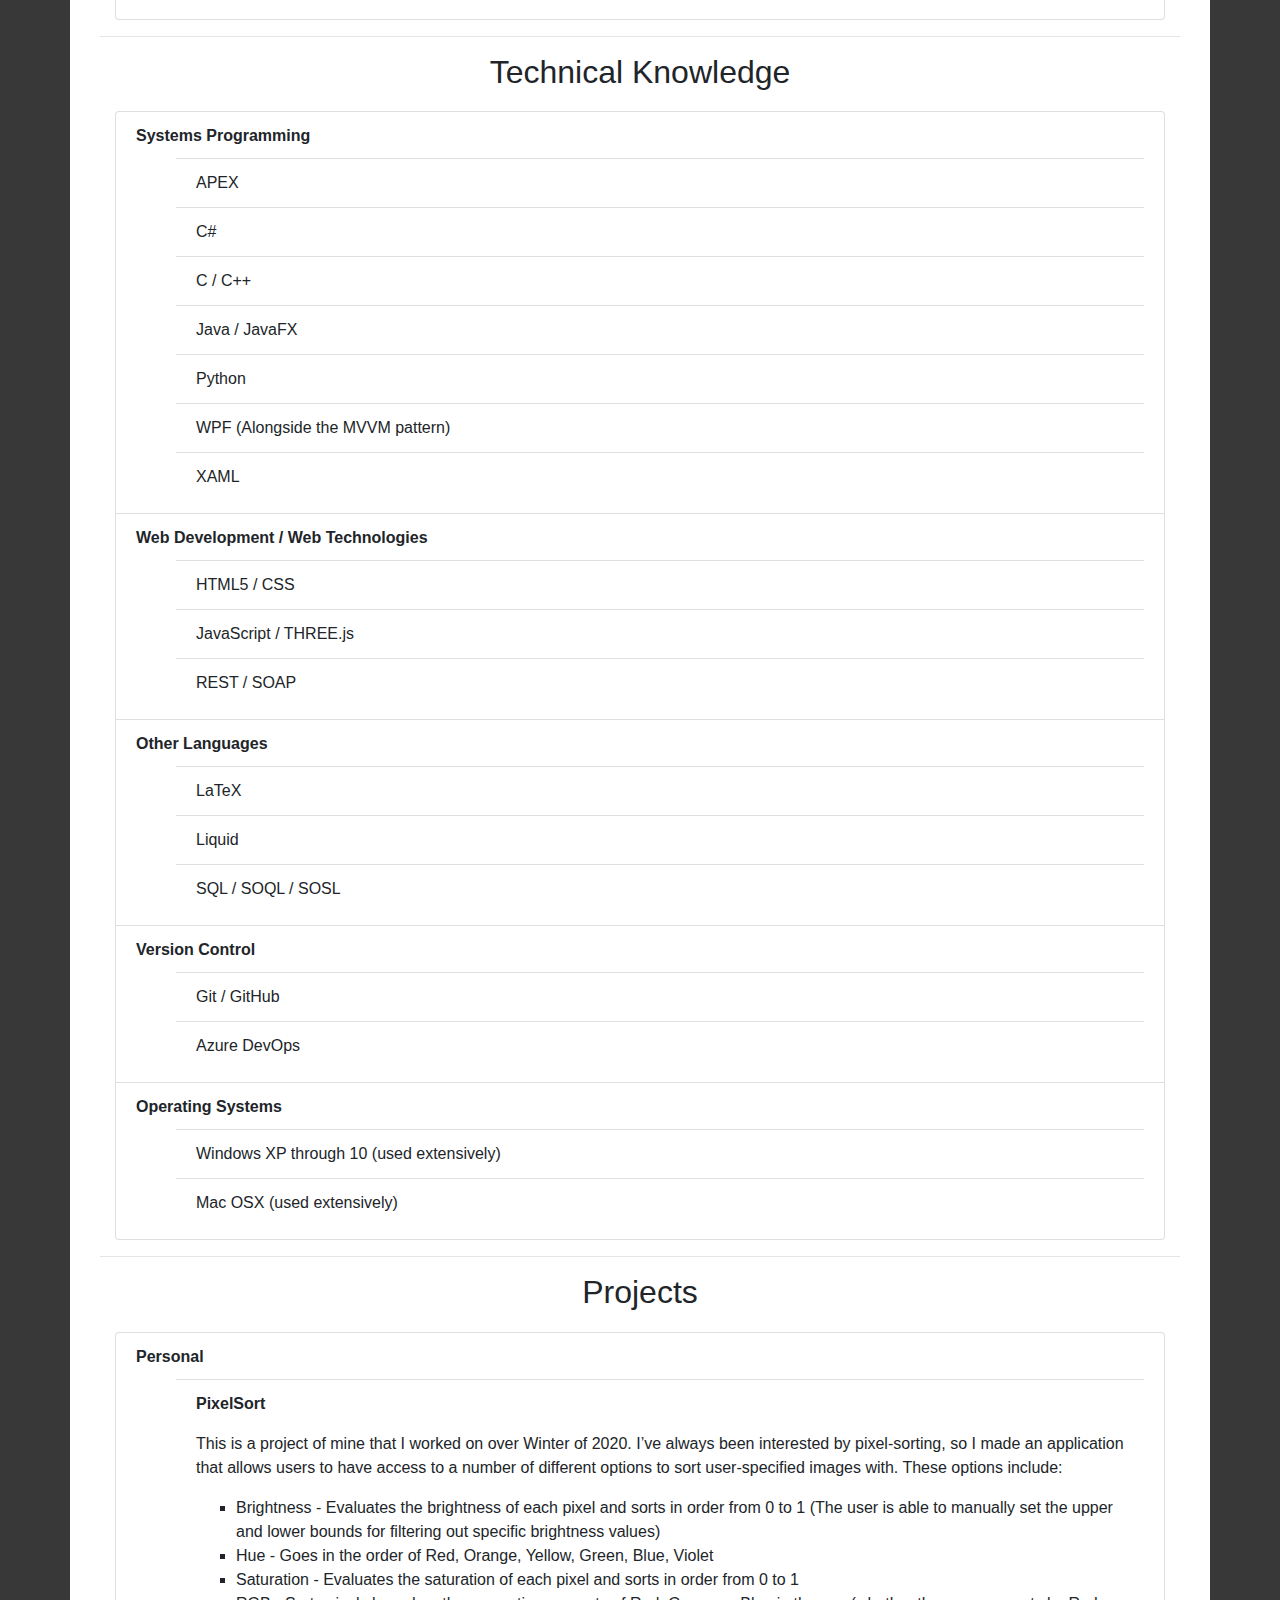
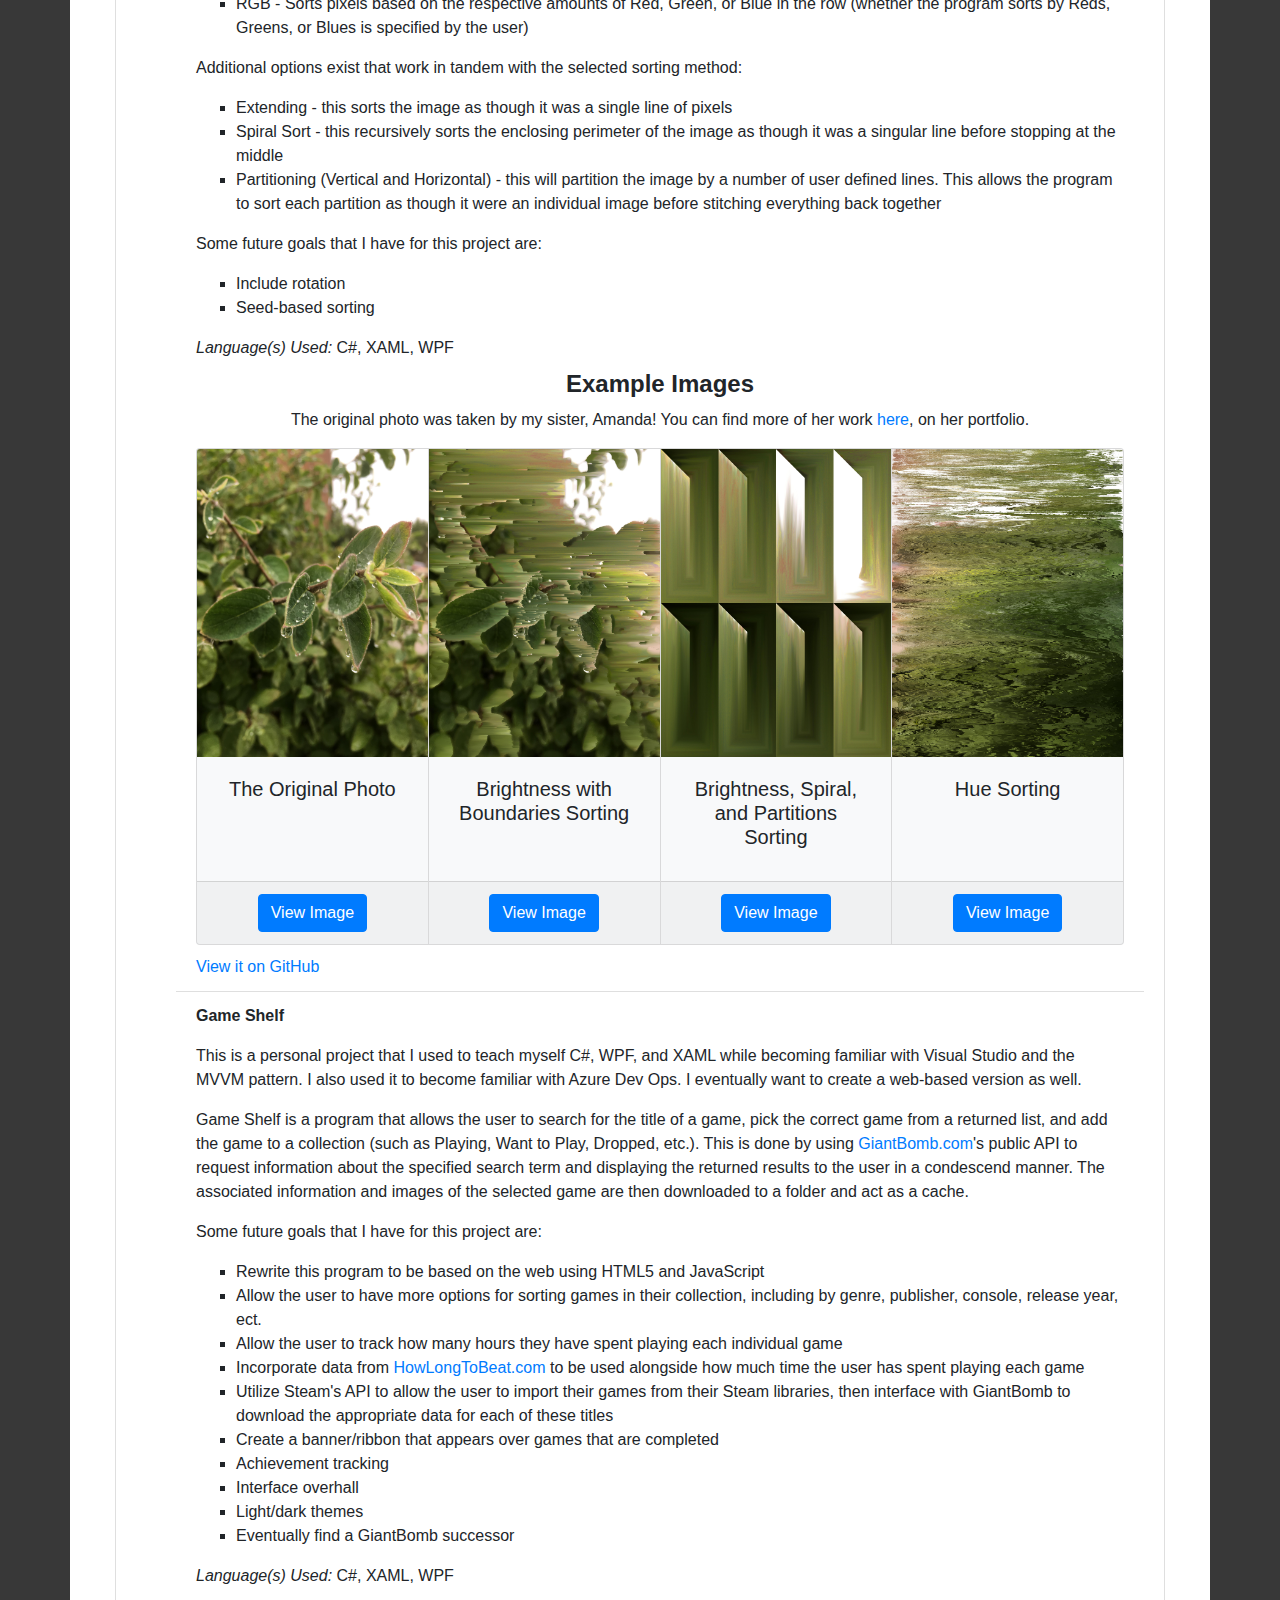
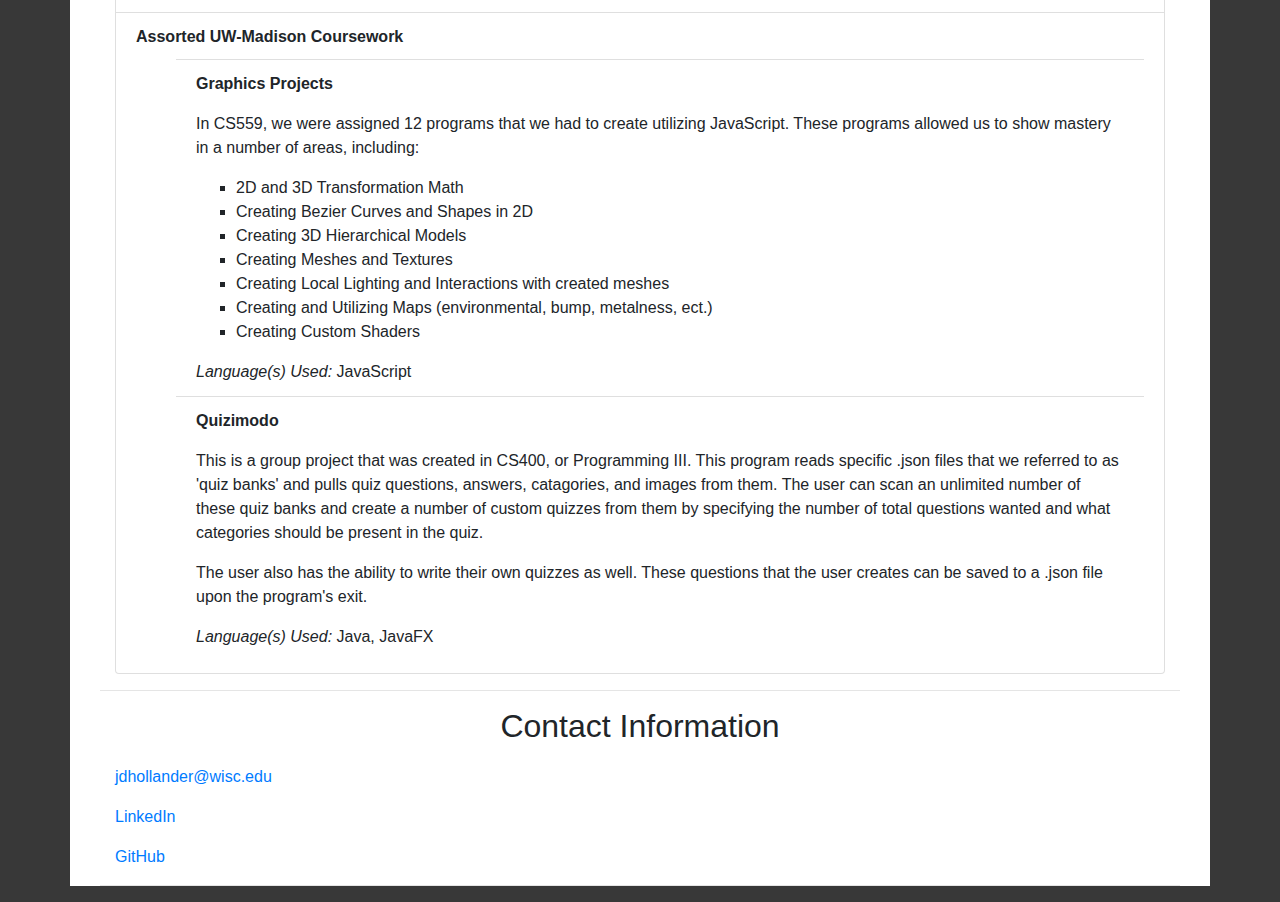
==== commit 0e9b1179: "Added Resume" ====
--- a/index.html
+++ b/index.html
@@ -94,6 +94,28 @@
         <h2 class="row align-items-center justify-content-center">Work Experience</h2>
         <div class="section top-margin">
           <ul class="list-group">
+            <div class="list-group-item" id="SoftwareDevIntern">
+              <div class="d-flex">
+                <div class="mr-auto p-2">
+                  <div class="col">
+                    <div class="row">
+                      <strong>Software Development Intern</strong>
+                    </div>
+                    <div class="row">
+                      Emelar Consulting Group
+                    </div>
+                  </div>
+                </div>
+                <div class="p-2">July 2020 - Current</div>
+              </div>
+              <ul class="list-group-flush">
+                <li class="list-group-item">Meet with internal and/or external clients to determine business, functional and technical requirements</li>
+                <li class="list-group-item">Utilize Apex to perform configuration and customization of the Salesforce platform</li>
+                <li class="list-group-item">Perform administrative tasks with the Salesforce platform</li>
+                <li class="list-group-item">Participate in efforts to develop and execute testing, training, and documentation</li>
+                <li class="list-group-item">Work with a team to ensure the satisfaction of clients during the development stages as well as additional support after development has ceased</li>
+              </ul>
+            </div>
             <div class="list-group-item" id="PostProdAssist">
               <div class="d-flex">
                 <div class="mr-auto p-2">
@@ -255,10 +277,10 @@
               </div>
               
               <ul class="list-group-flush">
-                <li class="list-group-item">537 - Intro to Operating Systems (Fall 2020)</li>
-                <li class="list-group-item">540 - Intro to AI (Fall 2020)</li>
-                <li class="list-group-item">435 - Intro to Cryptography (Fall 2020)</li>
-                <li class="list-group-item">577 - Intro to Algorithms (Spring 2020)</li>
+                <li class="list-group-item">537 - Operating Systems (Fall 2020)</li>
+                <li class="list-group-item">540 - Artificial Intelligence (Fall 2020)</li>
+                <li class="list-group-item">435 - Cryptography (Fall 2020)</li>
+                <li class="list-group-item">577 - Algorithms (Spring 2020)</li>
                 <li class="list-group-item">354 - Machine Organization (Spring 2020)</li>
                 <li class="list-group-item">368 - C++ for Java Programmers (Spring 2020)</li>
                 <li class="list-group-item">559 - Computer Graphics (Fall 2019)</li>
@@ -277,7 +299,7 @@
               </div>
               <ul class="list-group-flush">
                 <li class="list-group-item">475 - Combinatorics (Fall 2020)</li>
-                <li class="list-group-item">340 - Linear Algebra (Spring 2020)</li>
+                <li class="list-group-item">340 - Elementary Matrix and Linear Algebra (Spring 2020)</li>
                 <li class="list-group-item">234 - Calculus 3 (Fall 2019)</li>
                 <li class="list-group-item">222 - Calculus 2 (Spring 2019)</li>
                 <li class="list-group-item">221 - Calculus 1 (Fall 2018)</li>
@@ -303,11 +325,12 @@
               </div>
               <ul class="list-group-flush">
                 <li class="list-group-item">APEX</li>
+                <li class="list-group-item">C#</li>
+                <li class="list-group-item">C / C++</li>
                 <li class="list-group-item">Java / JavaFX</li>
-                <li class="list-group-item">C#</li>
+                <li class="list-group-item">Python</li>
+                <li class="list-group-item">WPF (Alongside the MVVM pattern)</li>
                 <li class="list-group-item">XAML</li>
-                <li class="list-group-item">WPF (Alongside the MVVM pattern)</li>
-                <li class="list-group-item">C / C++</li>
               </ul>
             </div>
             <div class="list-group-item" id="WebDev">
@@ -333,9 +356,9 @@
                 </div>
               </div>
               <ul class="list-group-flush">
-                <li class="list-group-item">SQL</li>
-                <li class="list-group-item">SOQL / SOSL</li>
-                <li class="list-group-item">Liquid (Shopify's template language)</li>
+                <li class="list-group-item">LaTeX</li>
+                <li class="list-group-item">Liquid</li>
+                <li class="list-group-item">SQL / SOQL / SOSL</li>
               </ul>
             </div>
             <div class="list-group-item" id="VersionControl">
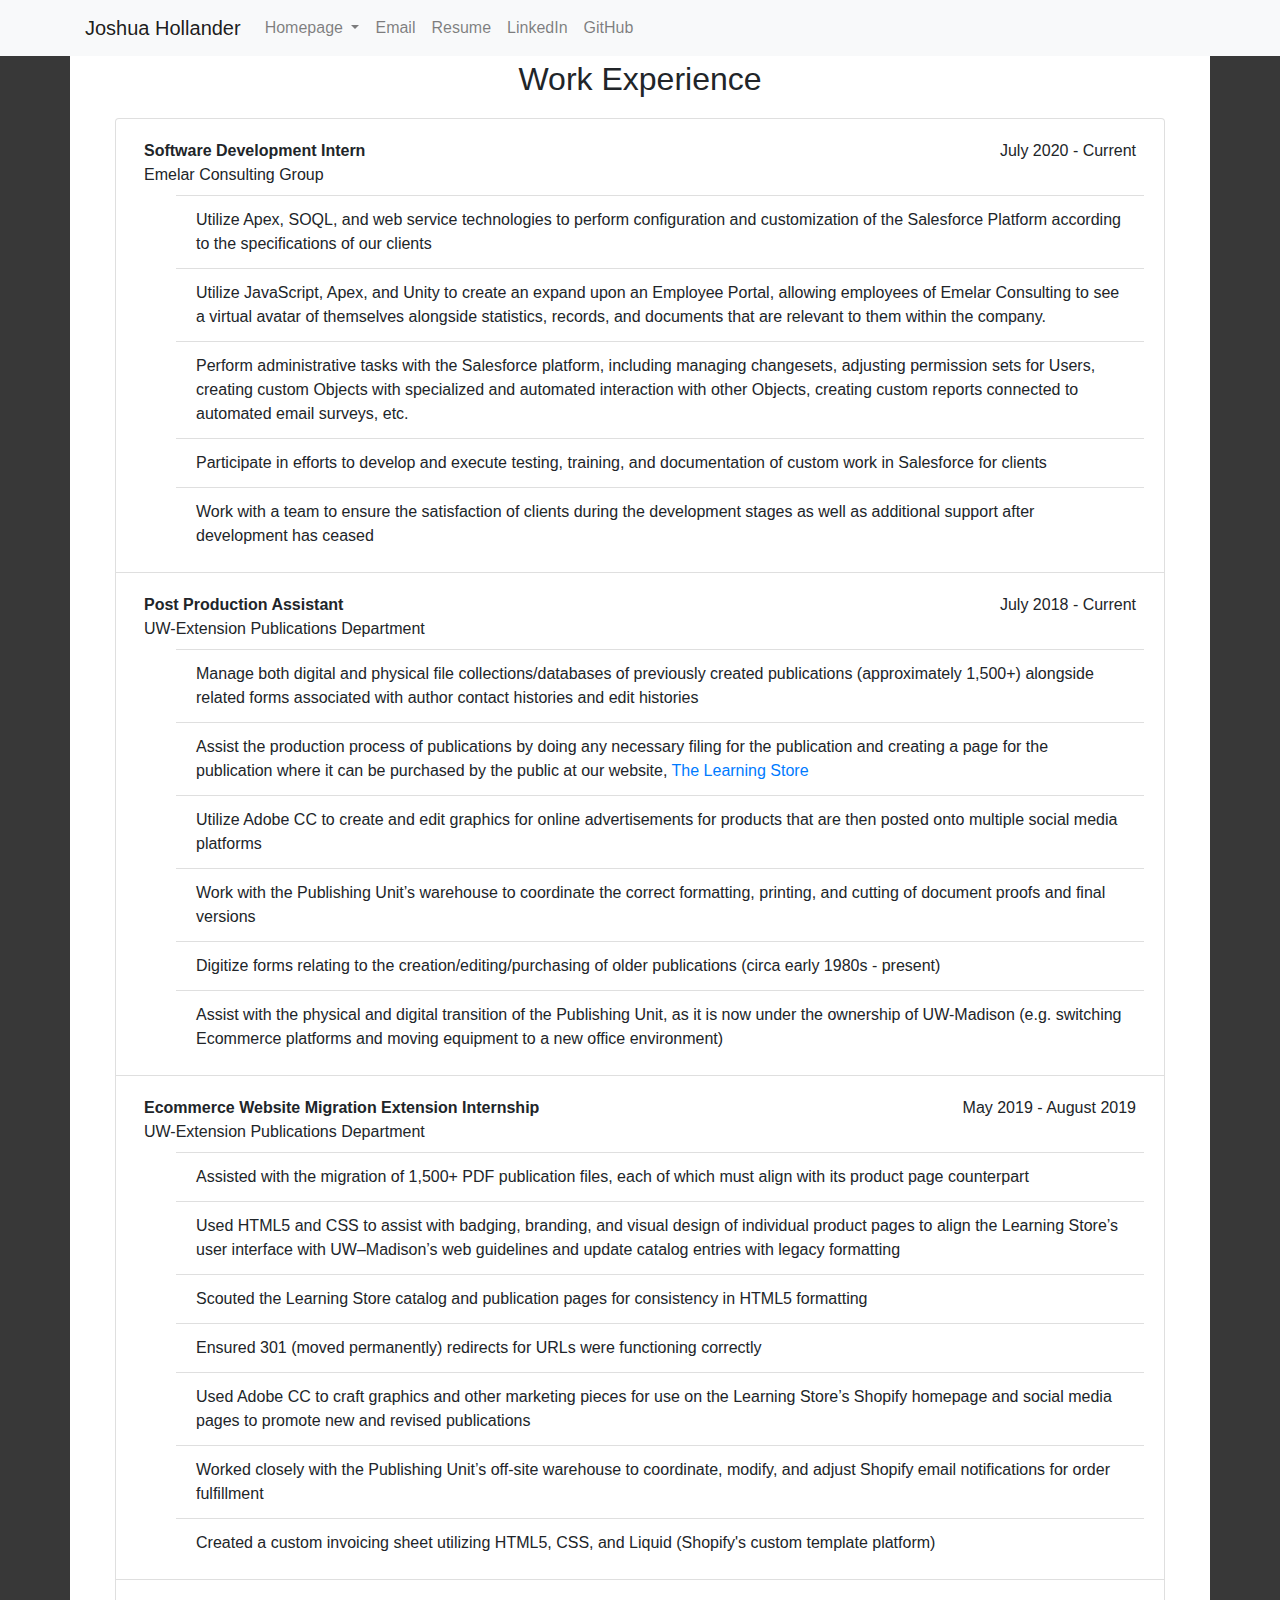
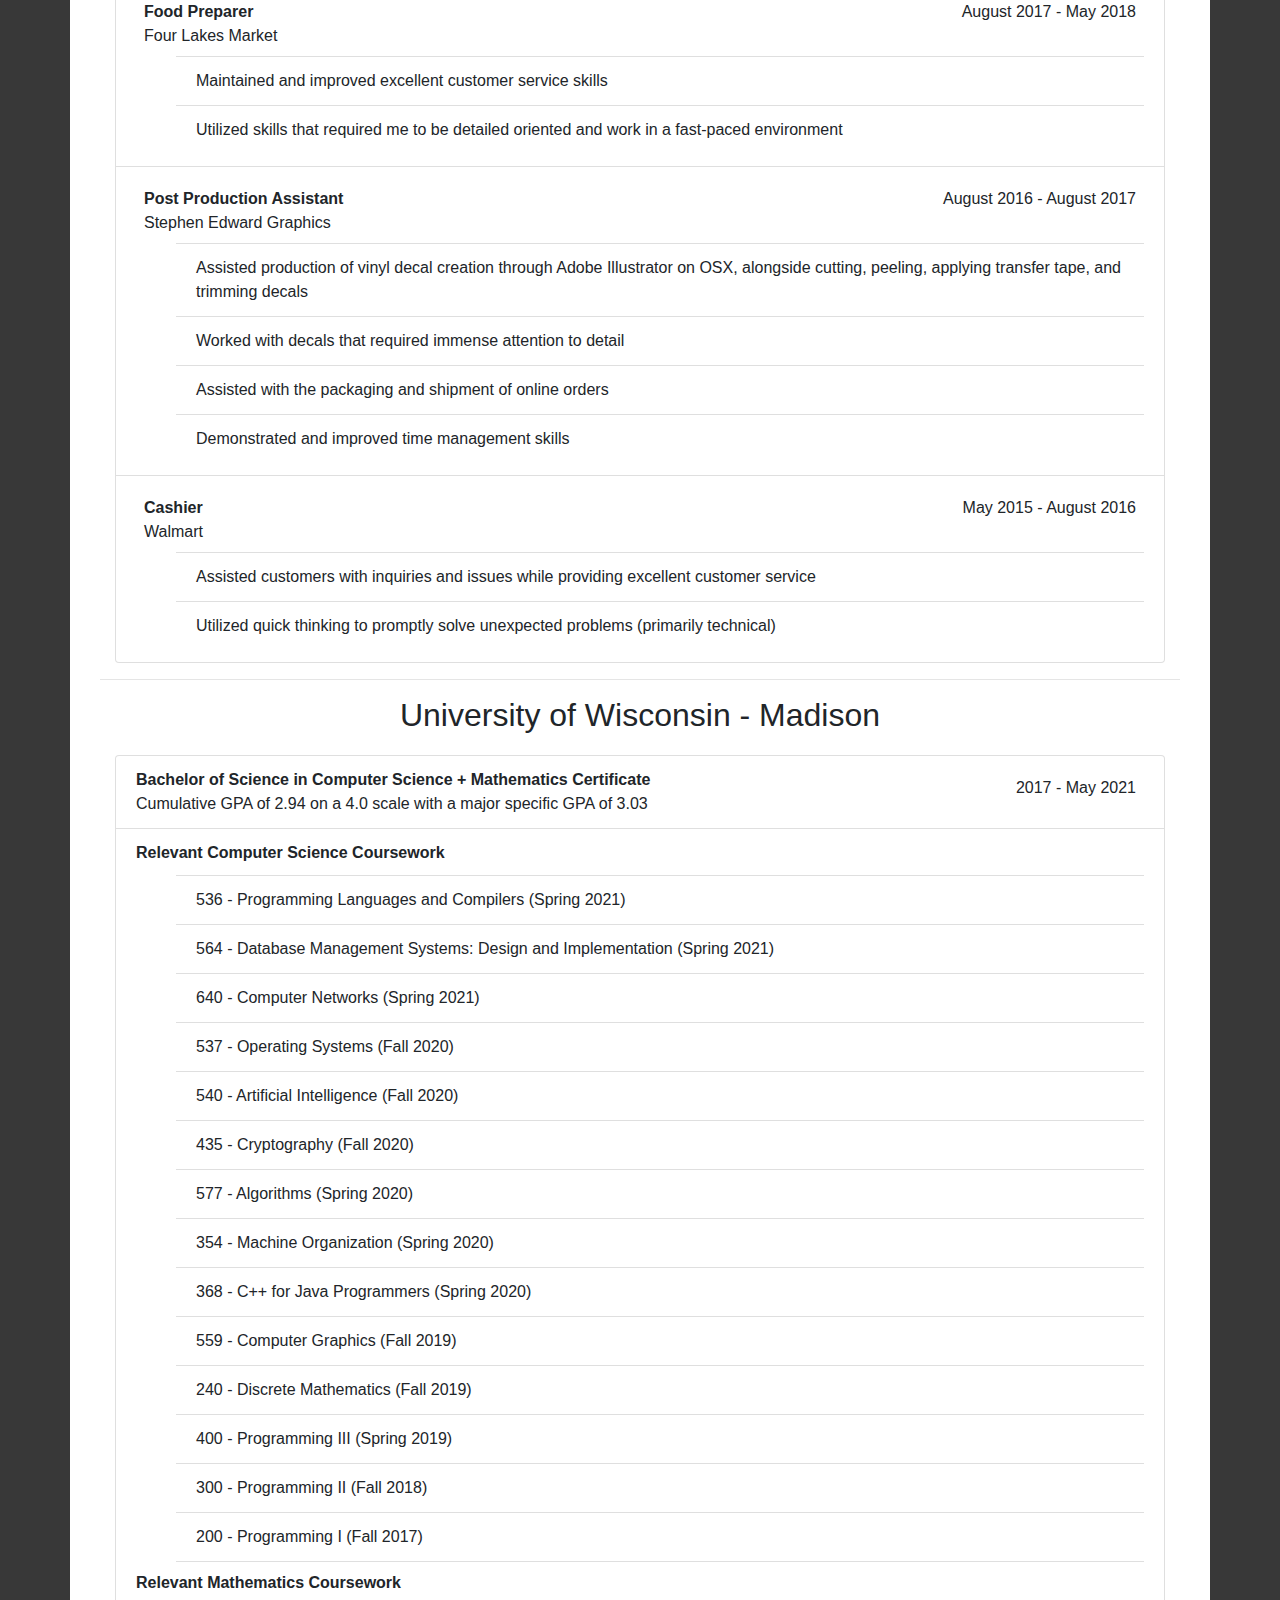
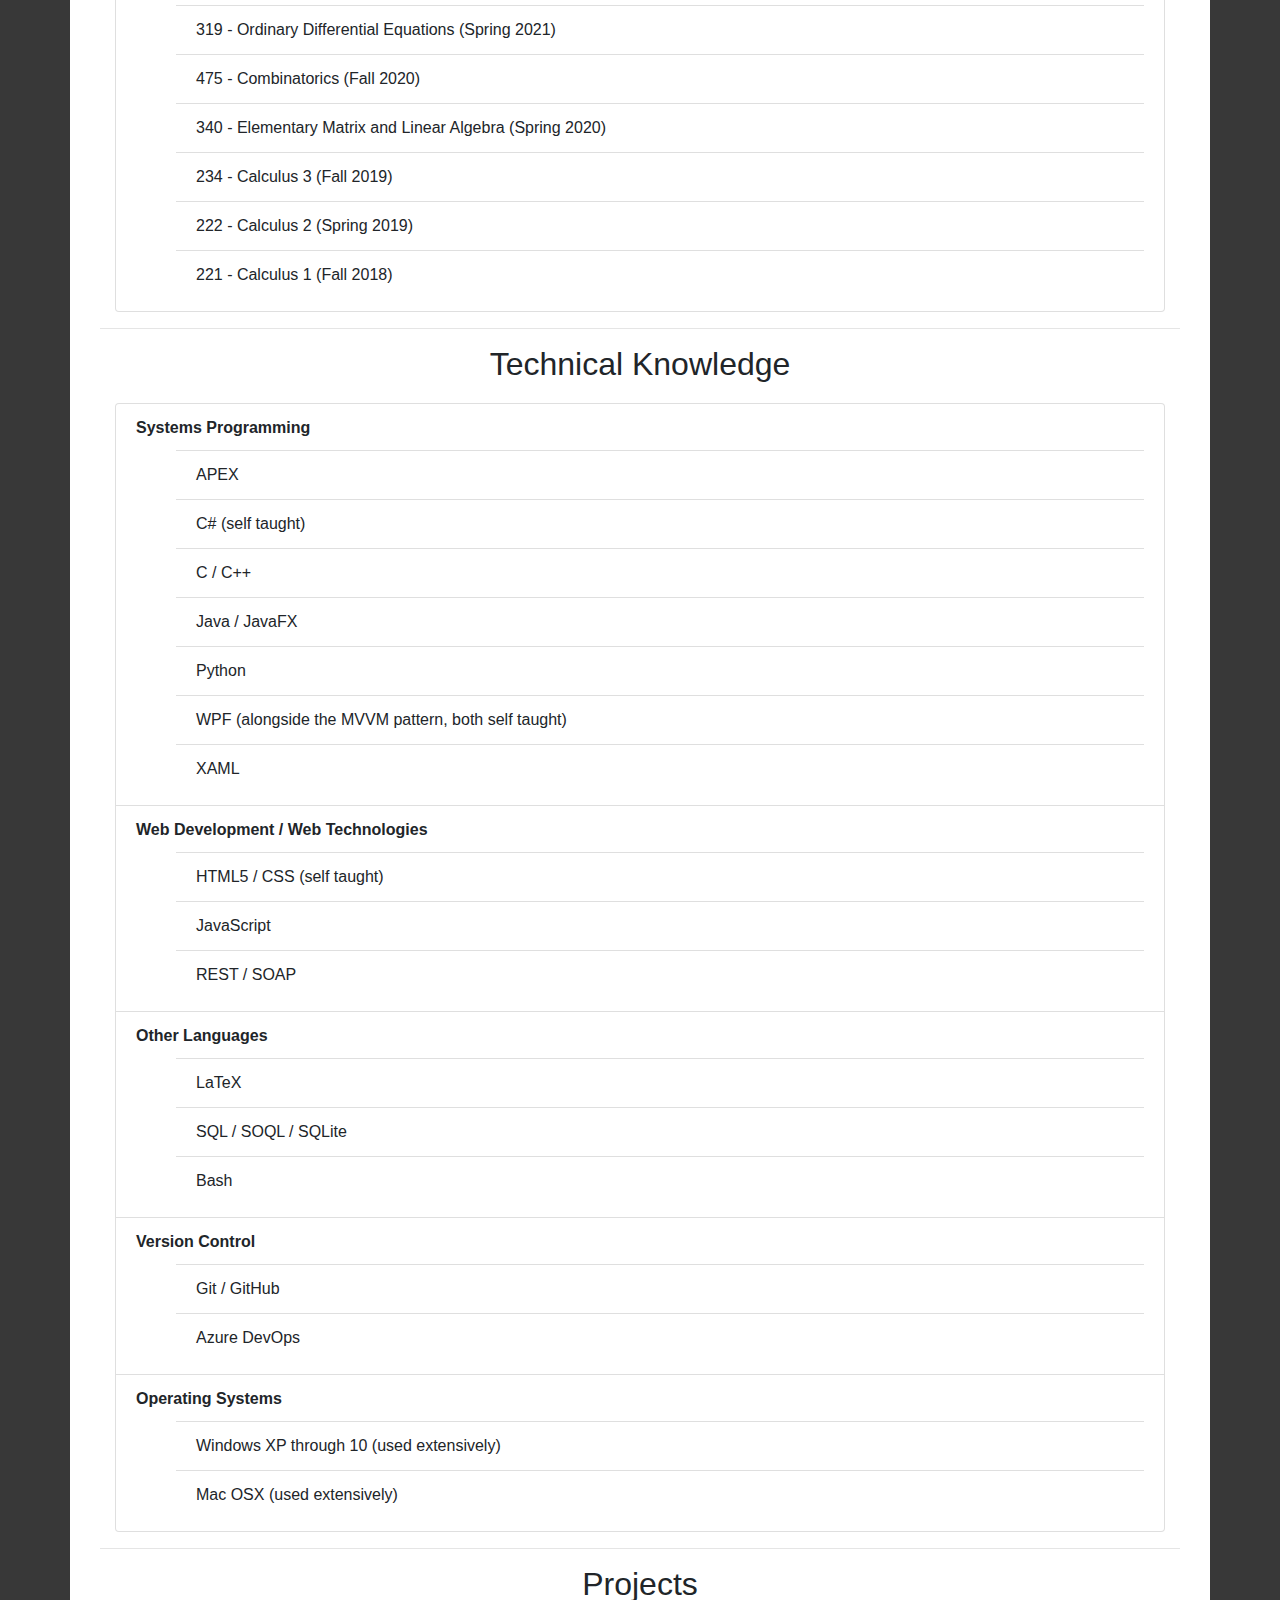
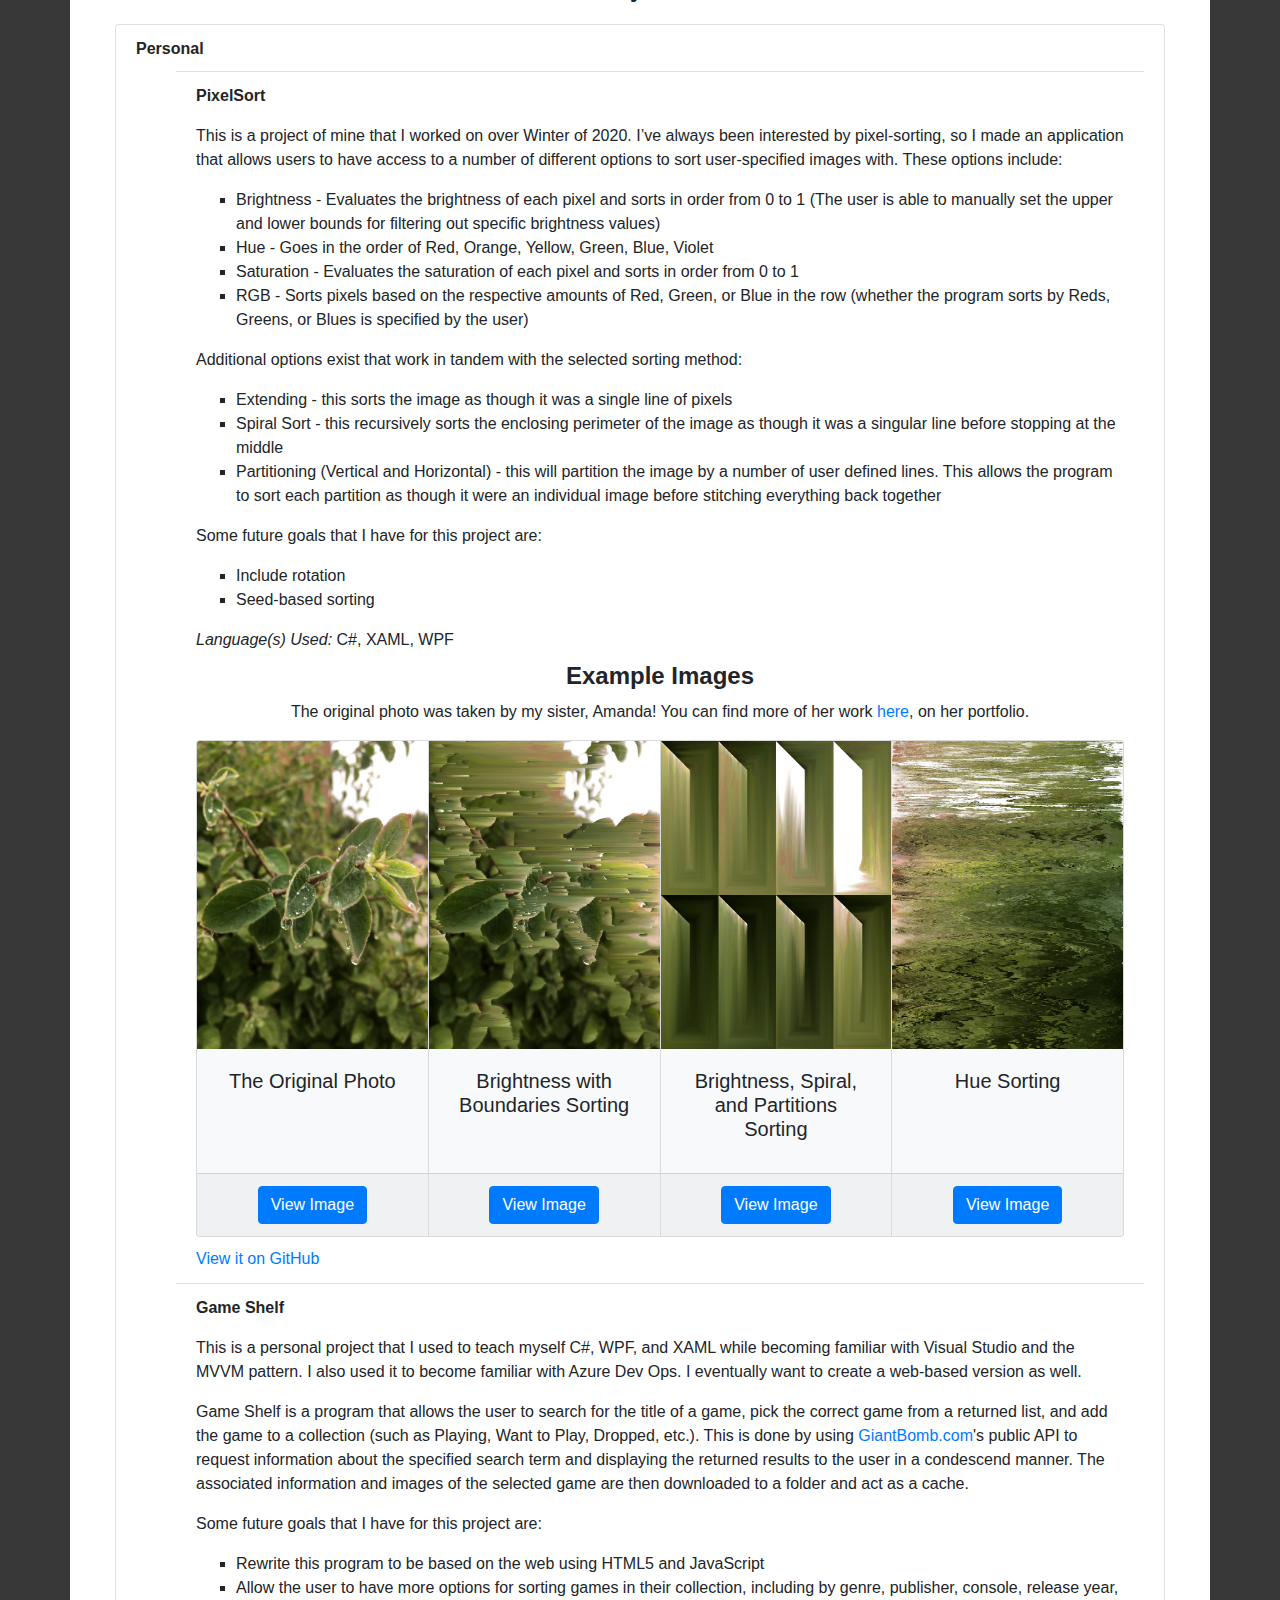
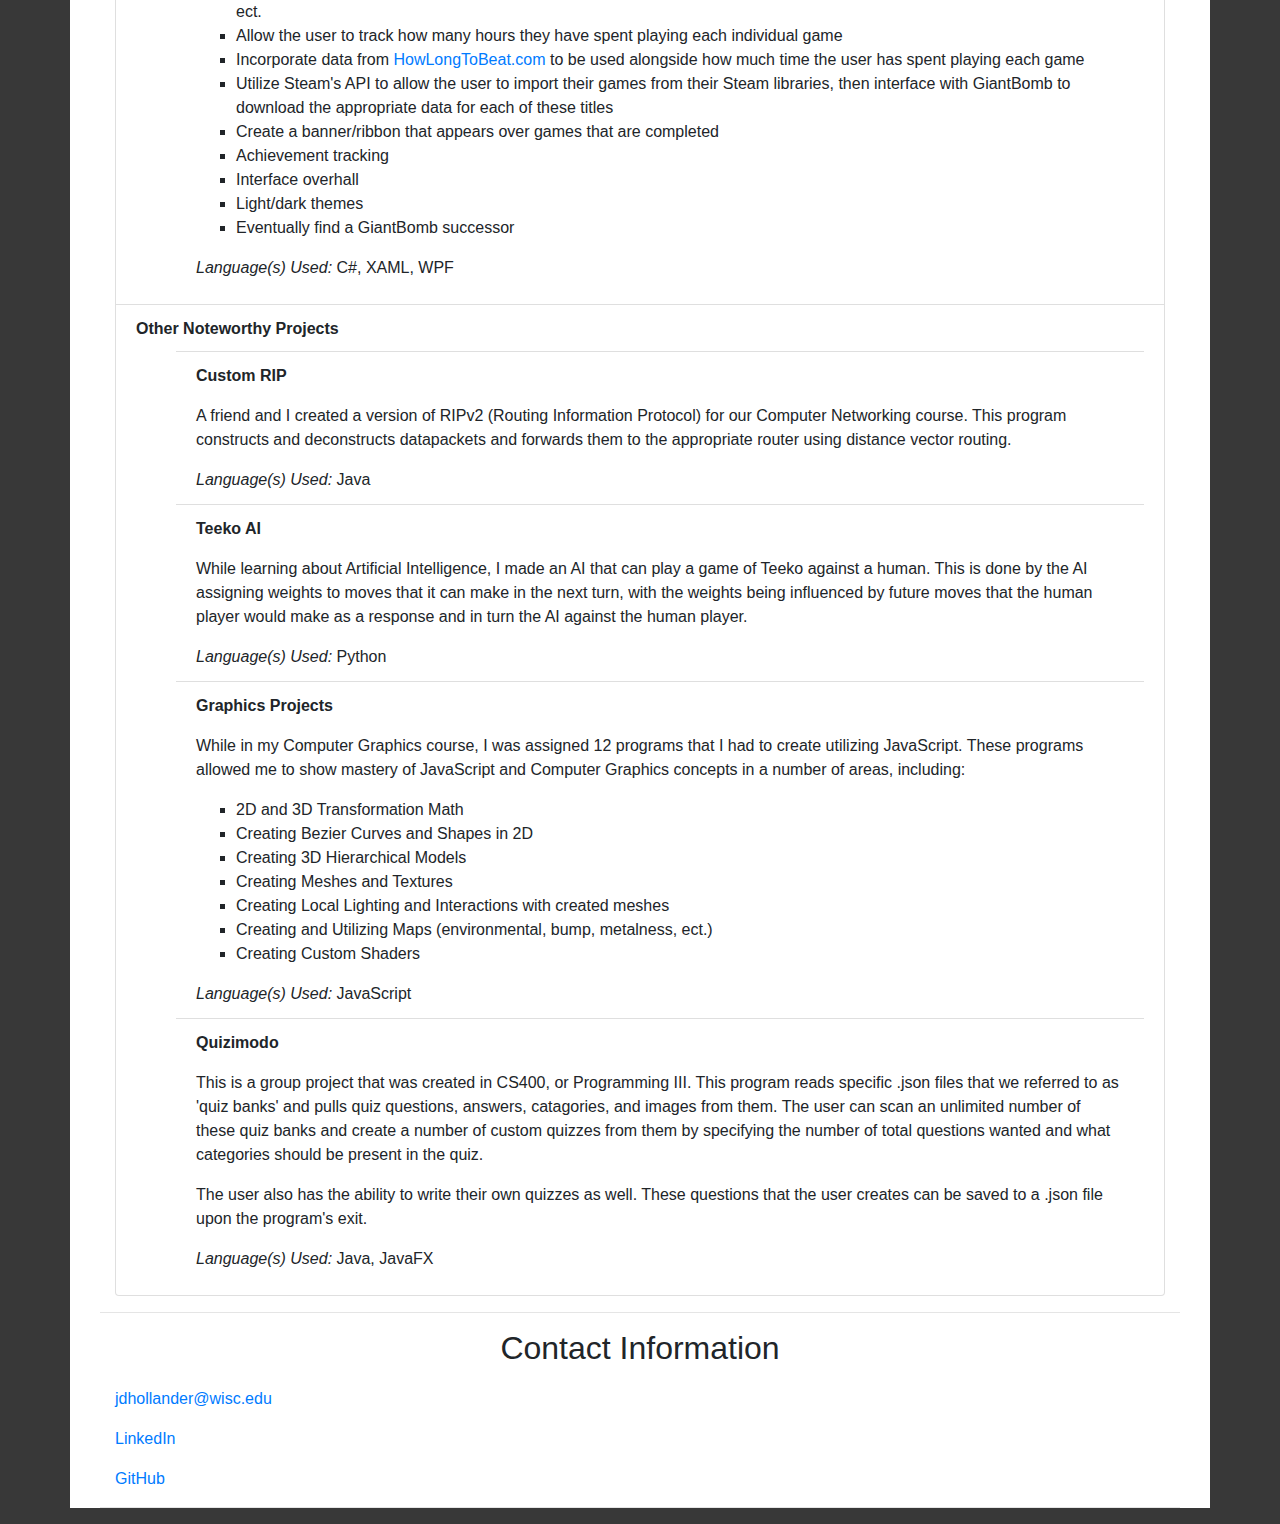
==== commit 46615626: "Updated" ====
--- a/index.html
+++ b/index.html
@@ -59,7 +59,7 @@
             <a class="dropdown-item" href="#Personal">Personal Projects</a>
           </li>
           <li>
-            <a class="dropdown-item" href="#MadisonCoursework">Madison Coursework</a>
+            <a class="dropdown-item" href="#NoteworthyProjects">Other Noteworthy Projects</a>
           </li>
           <li>
             <div class="dropdown-divider"></div>
@@ -109,10 +109,10 @@
                 <div class="p-2">July 2020 - Current</div>
               </div>
               <ul class="list-group-flush">
-                <li class="list-group-item">Meet with internal and/or external clients to determine business, functional and technical requirements</li>
-                <li class="list-group-item">Utilize Apex to perform configuration and customization of the Salesforce platform</li>
-                <li class="list-group-item">Perform administrative tasks with the Salesforce platform</li>
-                <li class="list-group-item">Participate in efforts to develop and execute testing, training, and documentation</li>
+                <li class="list-group-item">Utilize Apex, SOQL, and web service technologies to perform configuration and customization of the Salesforce Platform according to the specifications of our clients</li>
+                <li class="list-group-item">Utilize JavaScript, Apex, and Unity to create an expand upon an Employee Portal, allowing employees of Emelar Consulting to see a virtual avatar of themselves alongside statistics, records, and documents that are relevant to them within the company.</li>
+                <li class="list-group-item">Perform administrative tasks with the Salesforce platform, including managing changesets, adjusting permission sets for Users, creating custom Objects with specialized and automated interaction with other Objects, creating custom reports connected to automated email surveys, etc.</li>
+                <li class="list-group-item">Participate in efforts to develop and execute testing, training, and documentation of custom work in Salesforce for clients</li>
                 <li class="list-group-item">Work with a team to ensure the satisfaction of clients during the development stages as well as additional support after development has ceased</li>
               </ul>
             </div>
@@ -260,10 +260,10 @@
                   </div>
 
                   <div class="row">
-                    Cumulative GPA of 2.93 on a 4.0 scale with a major specific GPA of 3.12
-                  </div>
-                </div>
-                <div class="p-2">2017 - Anticipated Grad. in 2021</div>
+                    Cumulative GPA of 2.94 on a 4.0 scale with a major specific GPA of 3.03
+                  </div>
+                </div>
+                <div class="p-2">2017 - May 2021</div>
               </div>
             </div>
             
@@ -277,6 +277,9 @@
               </div>
               
               <ul class="list-group-flush">
+                <li class="list-group-item">536 - Programming Languages and Compilers (Spring 2021)</li>
+                <li class="list-group-item">564 - Database Management Systems: Design and Implementation (Spring 2021)</li>
+                <li class="list-group-item">640 - Computer Networks (Spring 2021)</li>
                 <li class="list-group-item">537 - Operating Systems (Fall 2020)</li>
                 <li class="list-group-item">540 - Artificial Intelligence (Fall 2020)</li>
                 <li class="list-group-item">435 - Cryptography (Fall 2020)</li>
@@ -298,6 +301,7 @@
                 </div>
               </div>
               <ul class="list-group-flush">
+                <li class="list-group-item">319 - Ordinary Differential Equations (Spring 2021)</li>
                 <li class="list-group-item">475 - Combinatorics (Fall 2020)</li>
                 <li class="list-group-item">340 - Elementary Matrix and Linear Algebra (Spring 2020)</li>
                 <li class="list-group-item">234 - Calculus 3 (Fall 2019)</li>
@@ -325,11 +329,11 @@
               </div>
               <ul class="list-group-flush">
                 <li class="list-group-item">APEX</li>
-                <li class="list-group-item">C#</li>
+                <li class="list-group-item">C# (self taught)</li>
                 <li class="list-group-item">C / C++</li>
                 <li class="list-group-item">Java / JavaFX</li>
                 <li class="list-group-item">Python</li>
-                <li class="list-group-item">WPF (Alongside the MVVM pattern)</li>
+                <li class="list-group-item">WPF (alongside the MVVM pattern, both self taught)</li>
                 <li class="list-group-item">XAML</li>
               </ul>
             </div>
@@ -342,8 +346,8 @@
                 </div>
               </div>
               <ul class="list-group-flush">
-                <li class="list-group-item">HTML5 / CSS</li>
-                <li class="list-group-item">JavaScript / THREE.js</li>
+                <li class="list-group-item">HTML5 / CSS (self taught)</li>
+                <li class="list-group-item">JavaScript</li>
                 <li class="list-group-item">REST / SOAP</li>
               </ul>
             </div>
@@ -357,8 +361,8 @@
               </div>
               <ul class="list-group-flush">
                 <li class="list-group-item">LaTeX</li>
-                <li class="list-group-item">Liquid</li>
-                <li class="list-group-item">SQL / SOQL / SOSL</li>
+                <li class="list-group-item">SQL / SOQL / SQLite</li>
+                <li class="list-group-item">Bash</li>
               </ul>
             </div>
             <div class="list-group-item" id="VersionControl">
@@ -507,20 +511,38 @@
                 
               </ul>
             </div>
-            <div class="list-group-item" id="MadisonCoursework">
-              <div class="d-flex">
-                <div class="col">
-                  <div class="row bottom-margin">
-                    <strong>Assorted UW-Madison Coursework</strong>
-                  </div>
-                </div>
-              </div>
-              <ul class="list-group-flush">
+            <div class="list-group-item" id="NoteworthyProjects">
+              <div class="d-flex">
+                <div class="col">
+                  <div class="row bottom-margin">
+                    <strong>Other Noteworthy Projects</strong>
+                  </div>
+                </div>
+              </div>
+              <ul class="list-group-flush">
+                <li class="list-group-item" id="537">
+                  <p>
+                    <strong>Custom RIP</strong>
+                  </p>
+                  <p>
+                    A friend and I created a version of RIPv2 (Routing Information Protocol) for our Computer Networking course. This program constructs and deconstructs datapackets and forwards them to the appropriate router using distance vector routing.
+                  </p>
+                  <i>Language(s) Used:</i> Java
+                </li>
+                <li class="list-group-item" id="537">
+                  <p>
+                    <strong>Teeko AI</strong>
+                  </p>
+                  <p>
+                    While learning about Artificial Intelligence, I made an AI that can play a game of Teeko against a human. This is done by the AI assigning weights to moves that it can make in the next turn, with the weights being influenced by future moves that the human player would make as a response and in turn the AI against the human player.
+                  </p>
+                  <i>Language(s) Used:</i> Python
+                </li>
                 <li class="list-group-item" id="559">
                   <p>
                     <strong>Graphics Projects</strong>
                   </p>
-                  <p>In CS559, we were assigned 12 programs that we had to create utilizing JavaScript. These programs allowed us to show mastery in a number of areas, including:</p>
+                  <p>While in my Computer Graphics course, I was assigned 12 programs that I had to create utilizing JavaScript. These programs allowed me to show mastery of JavaScript and Computer Graphics concepts in a number of areas, including:</p>
                   <p>
                     <ul>
                       <li>2D and 3D Transformation Math</li>
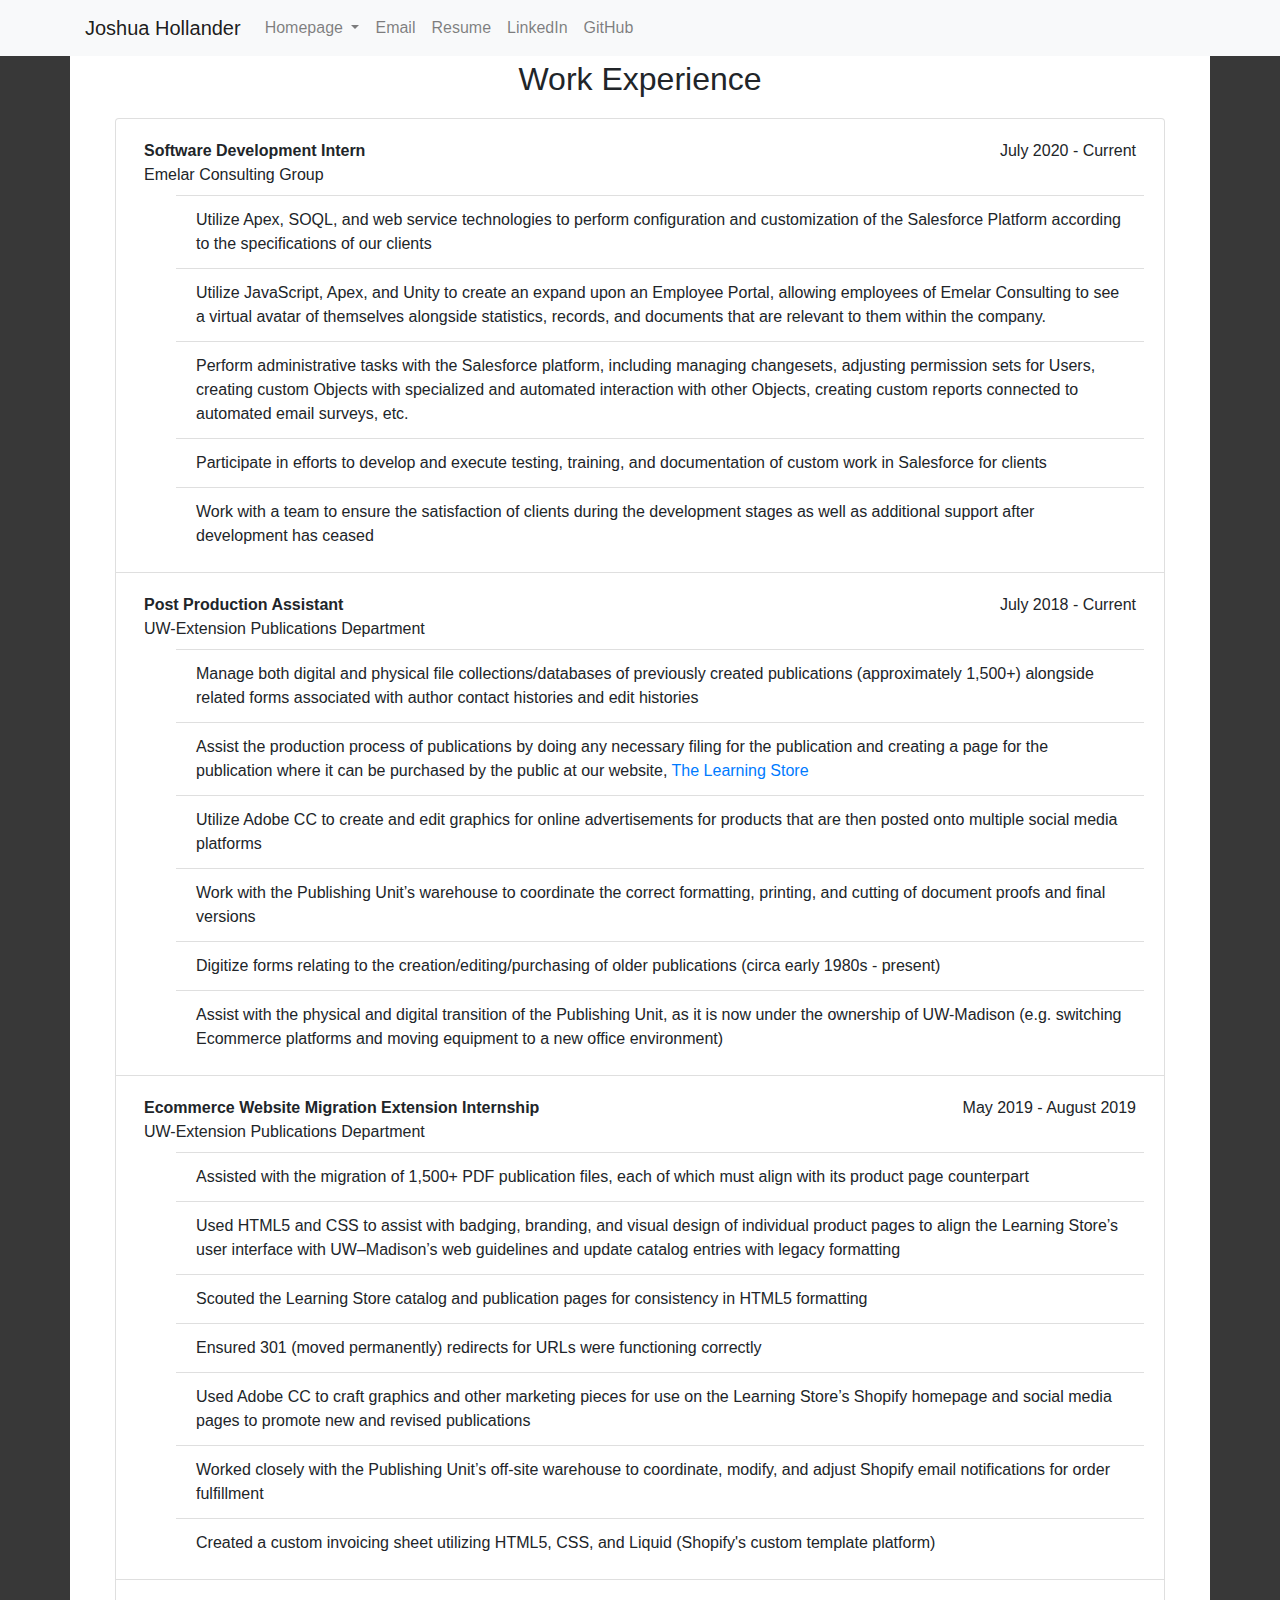
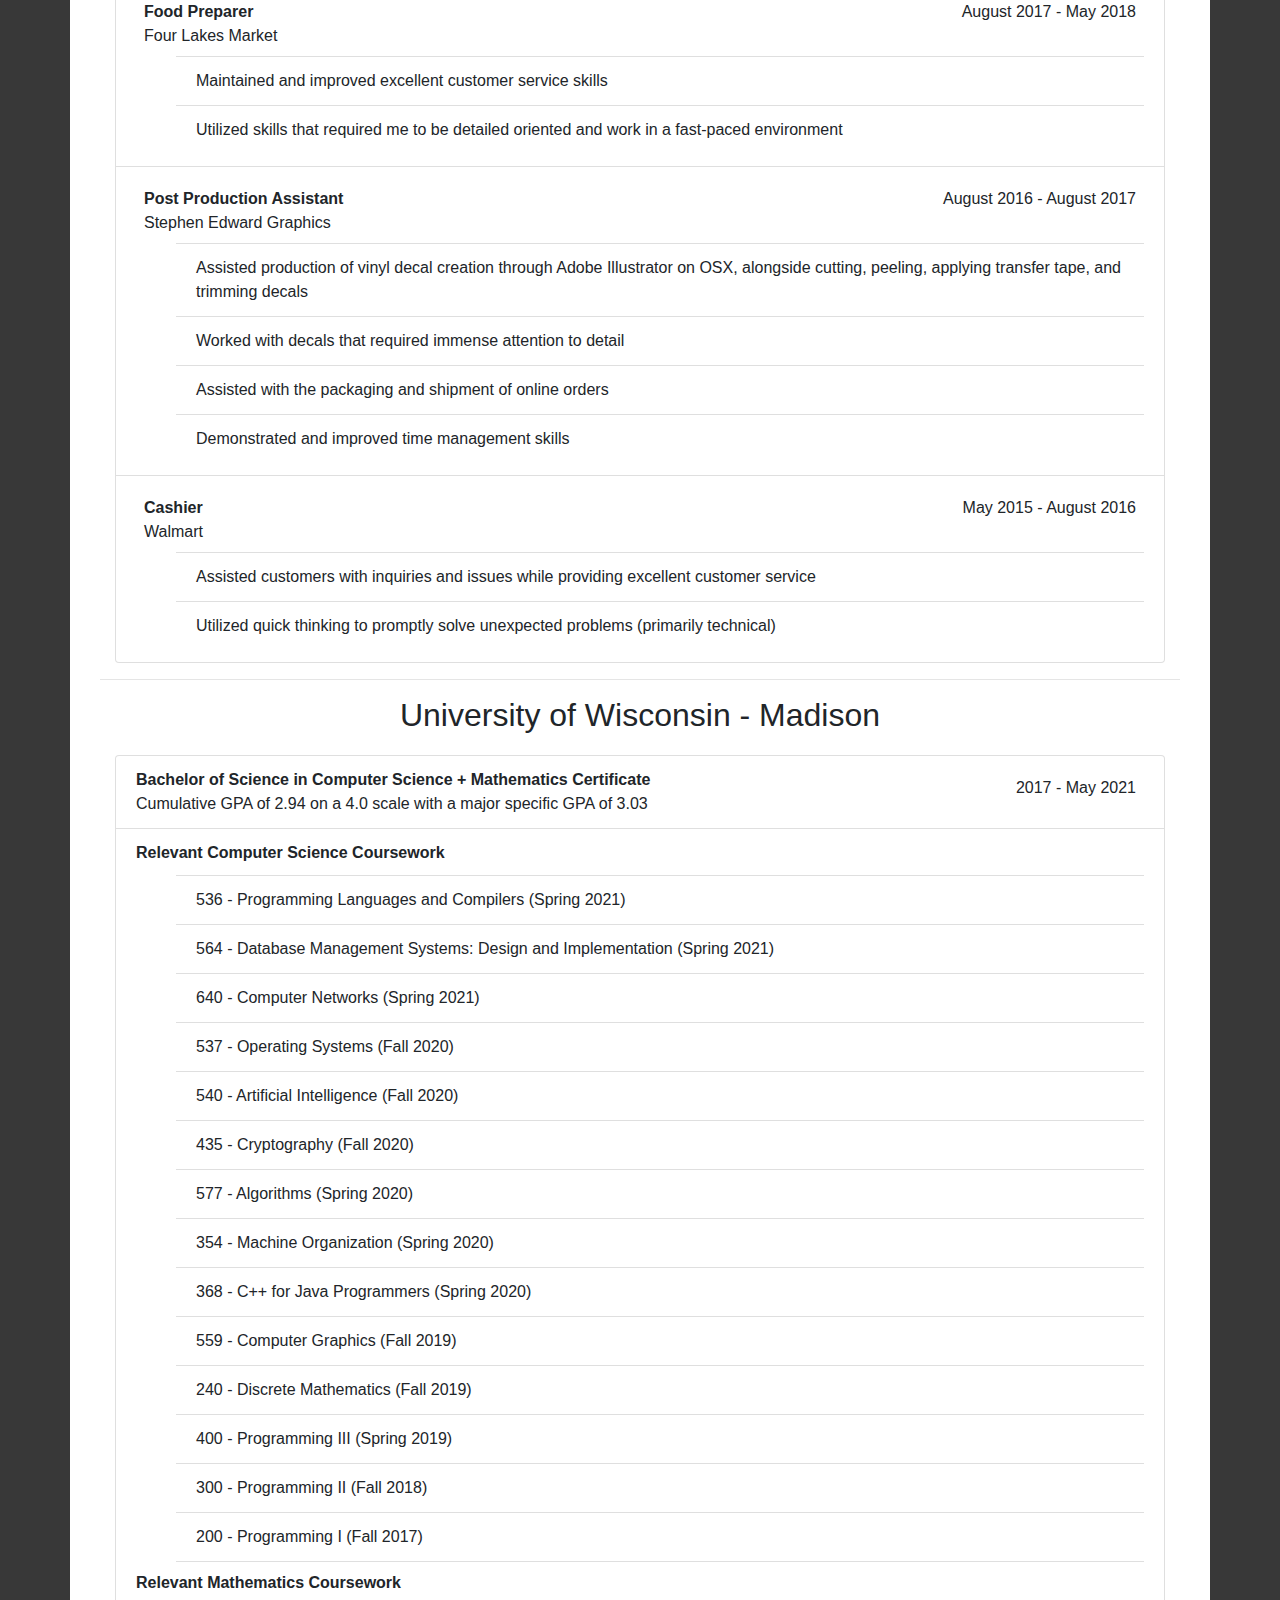
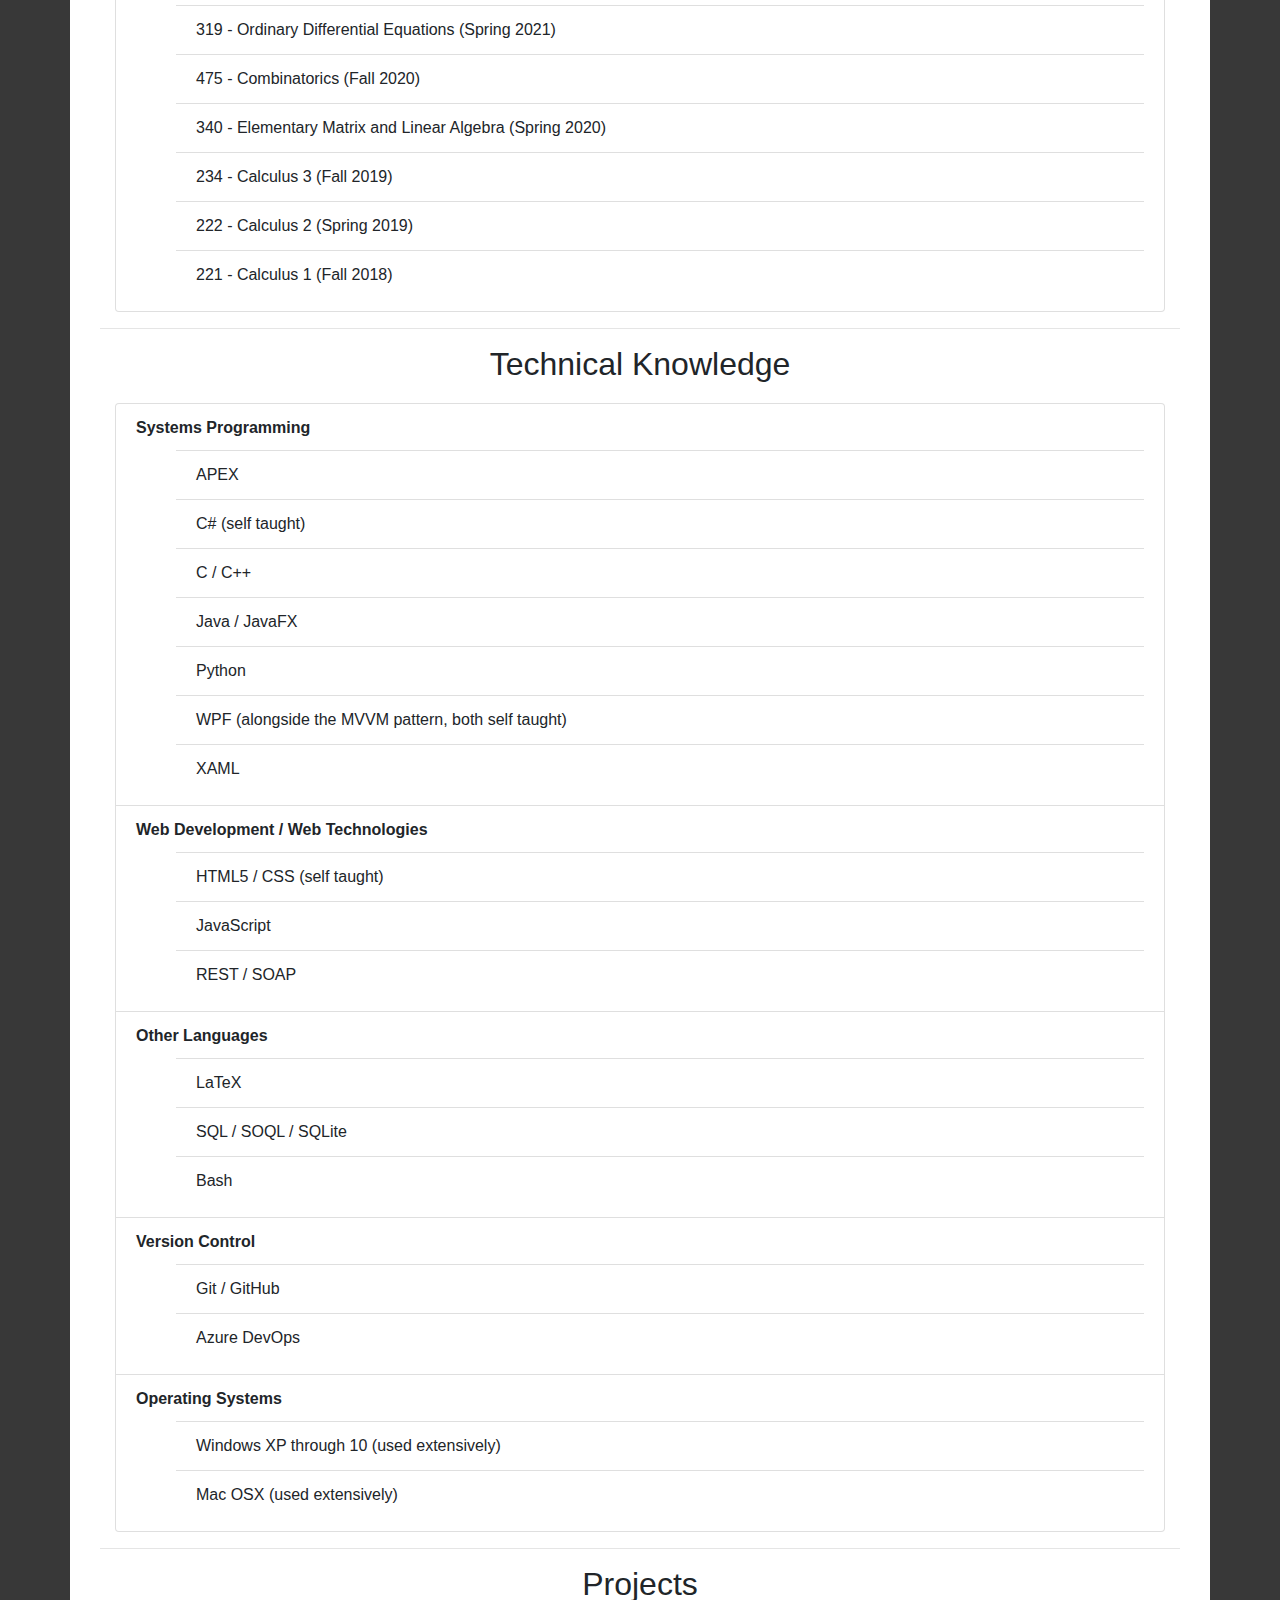
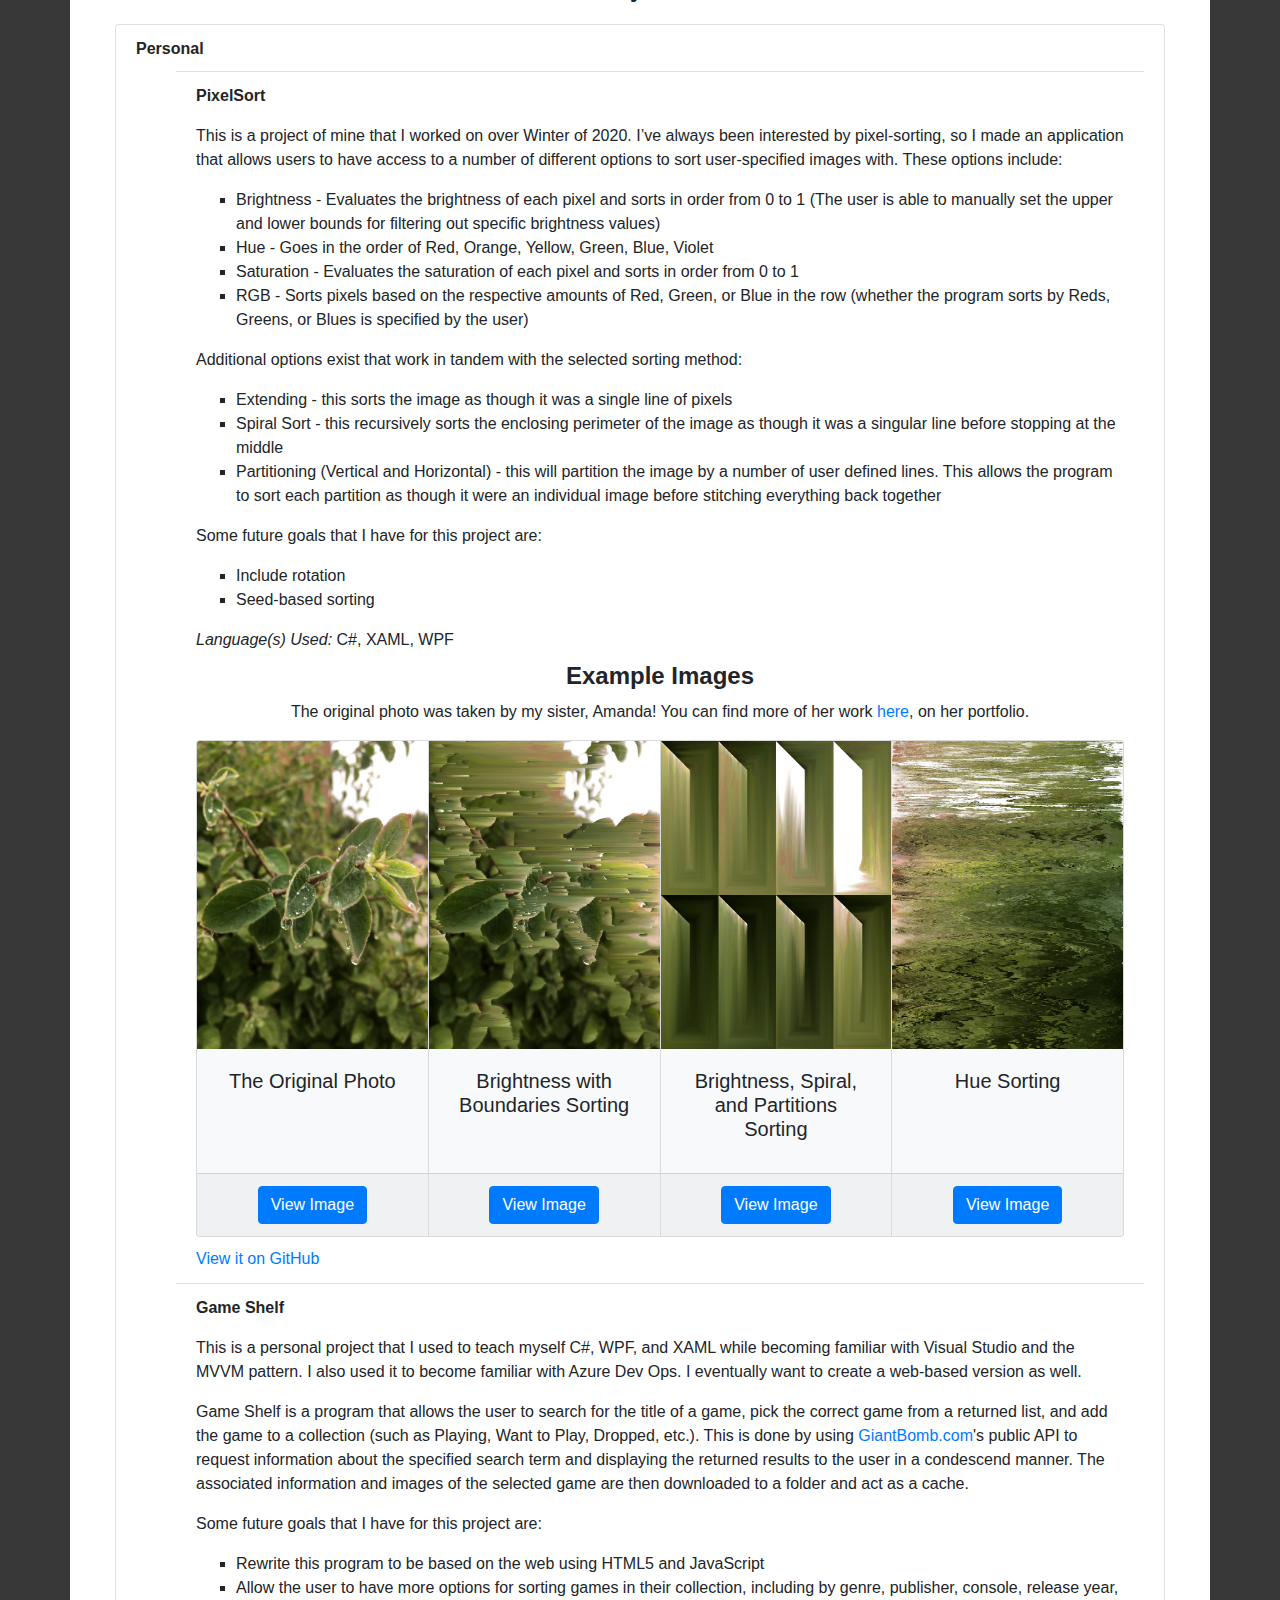
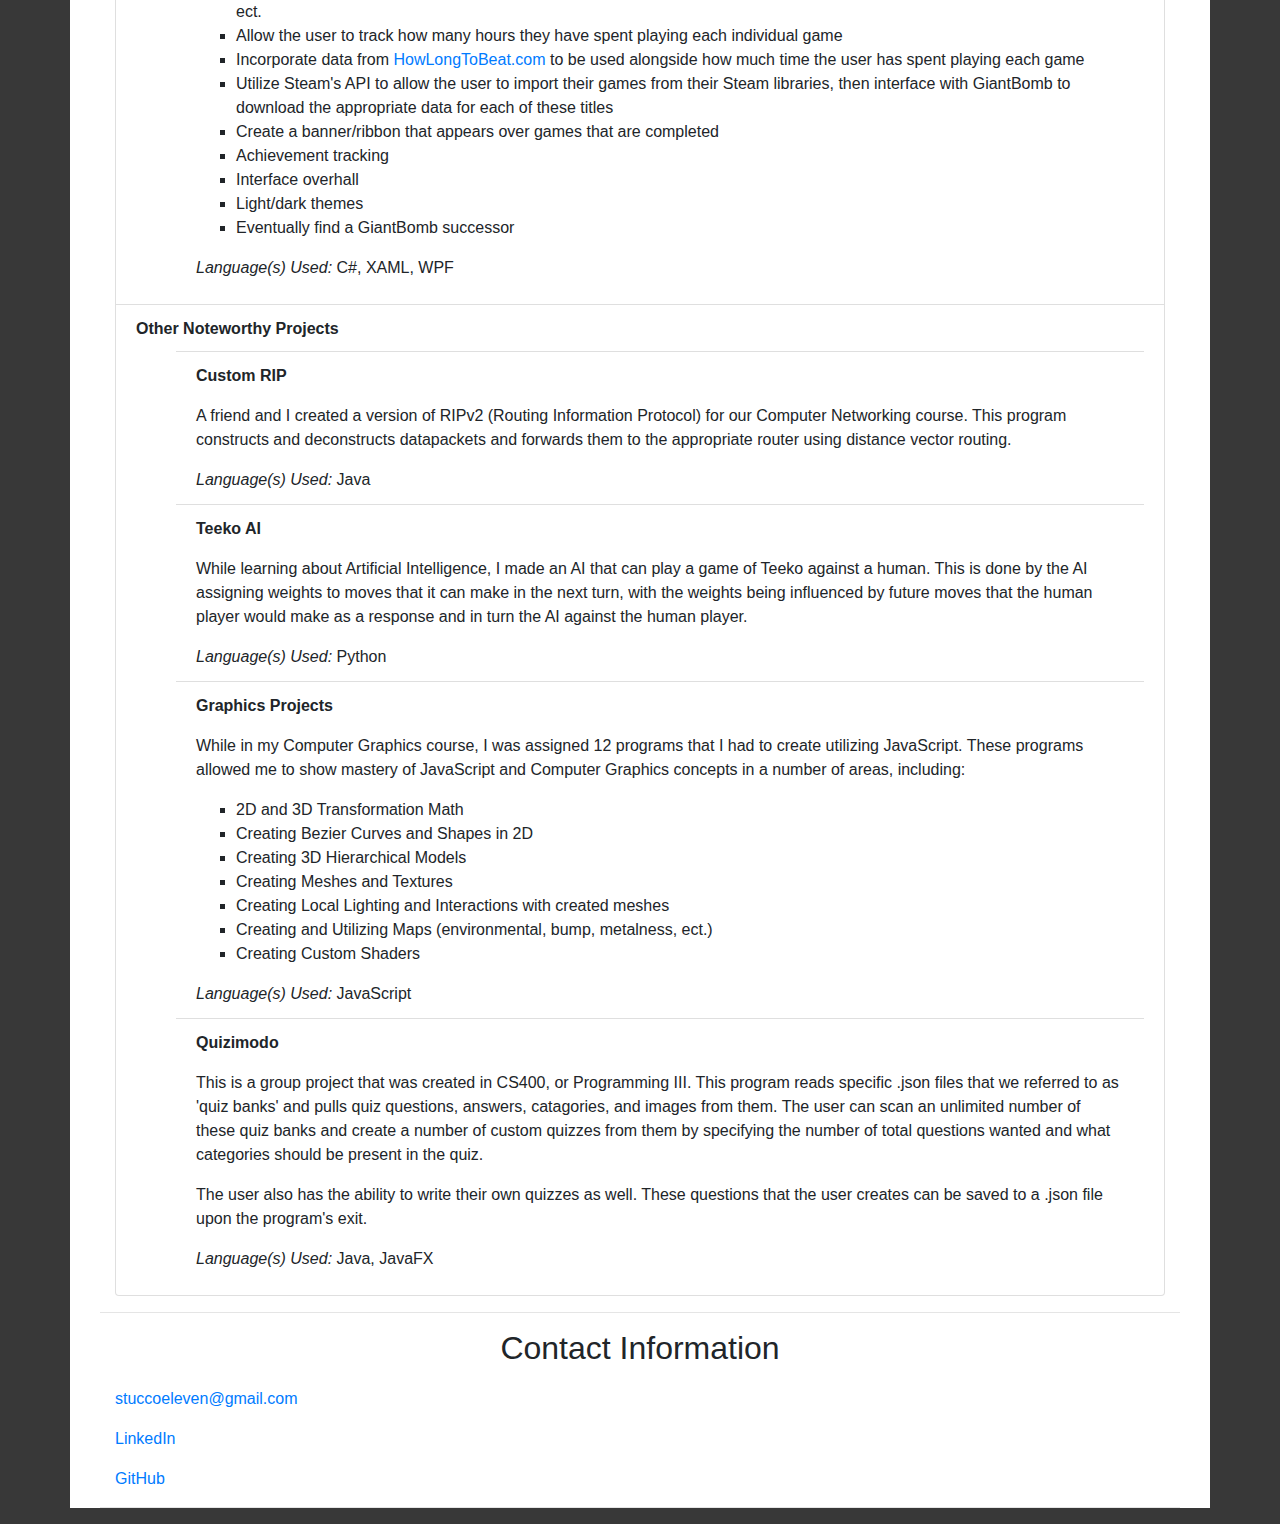
==== commit 00bab4d2: "Fixed an email link" ====
--- a/index.html
+++ b/index.html
@@ -575,7 +575,7 @@
       <div class="container" id="ContactMe">
         <h2 class="row align-items-center justify-content-center">Contact Information</h2>
         <p>
-          <a href="mailto:jdhollander@wisc.edu">jdhollander@wisc.edu</a>
+          <a href="mailto:stuccoeleven@gmail.com">stuccoeleven@gmail.com</a>
         </p>
         <p>
           <a target="_blank" href="https://www.linkedin.com/in/joshua-hollander/">LinkedIn</a>
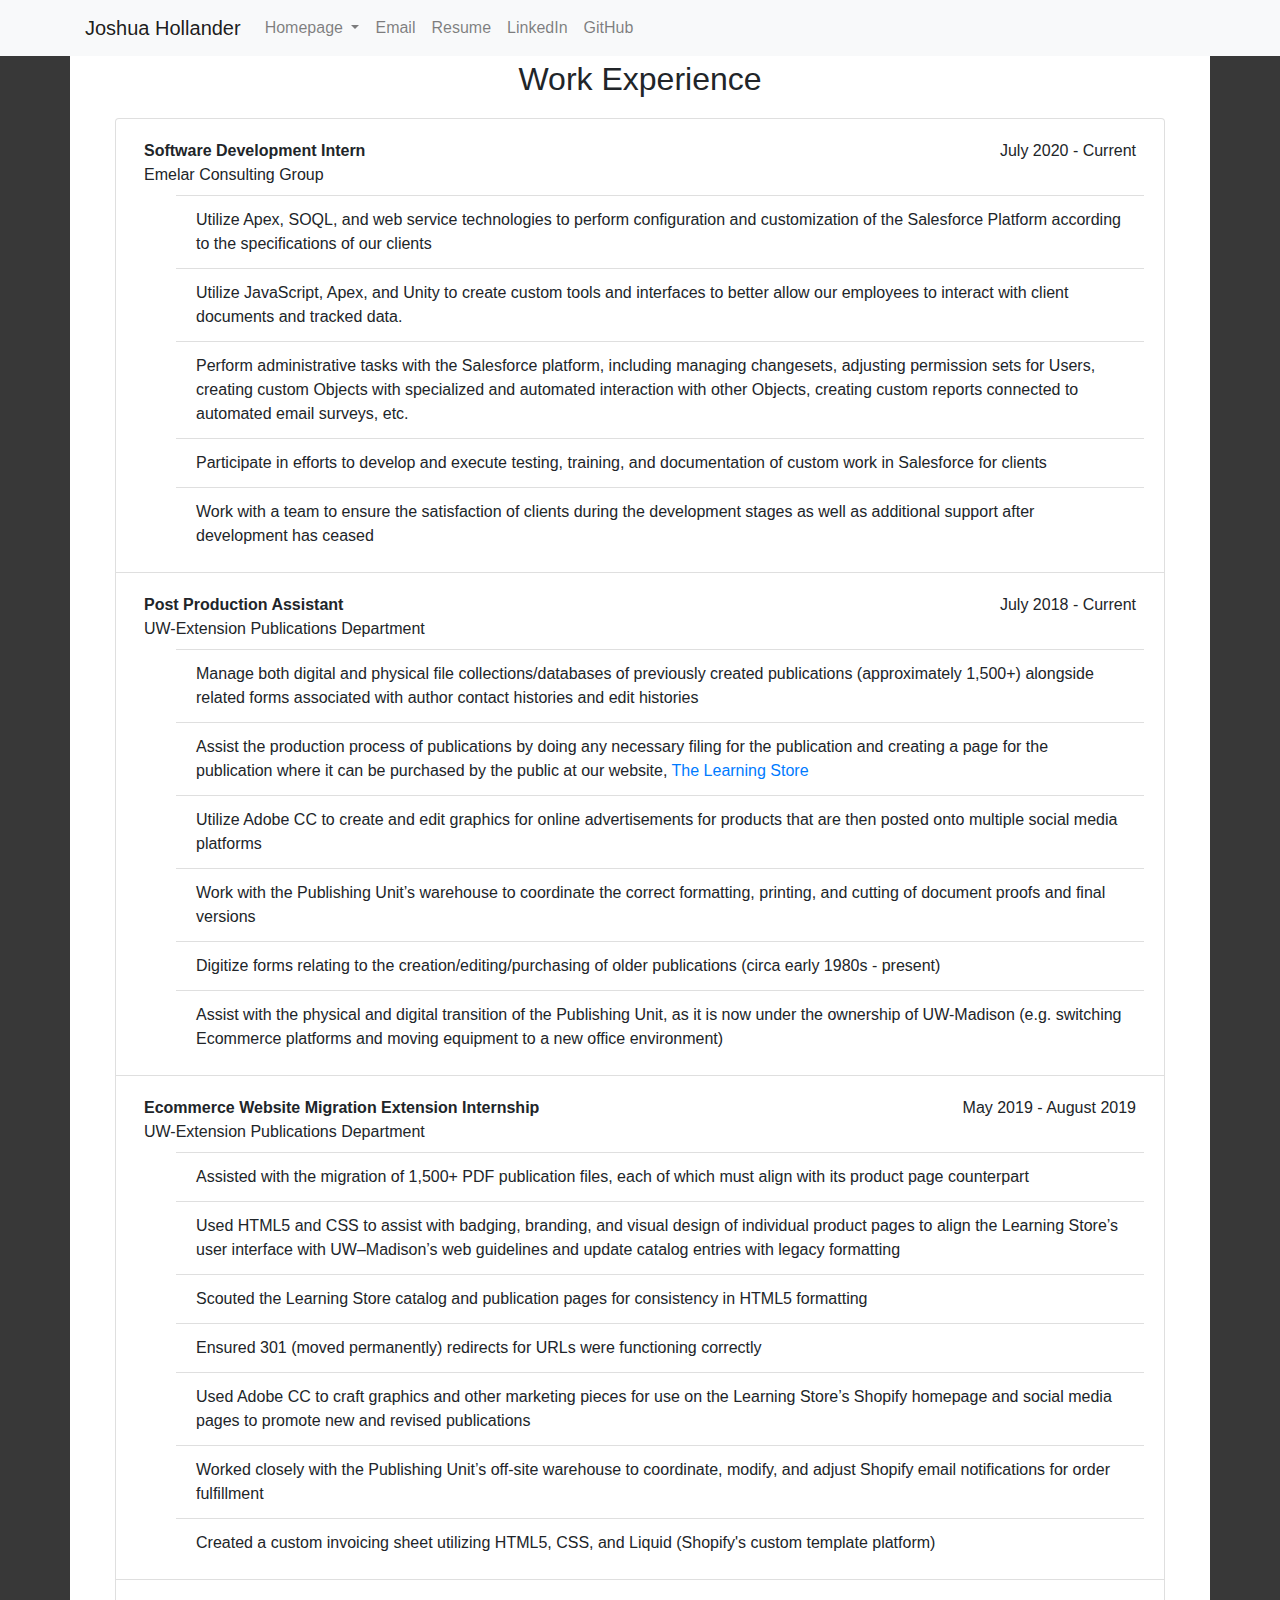
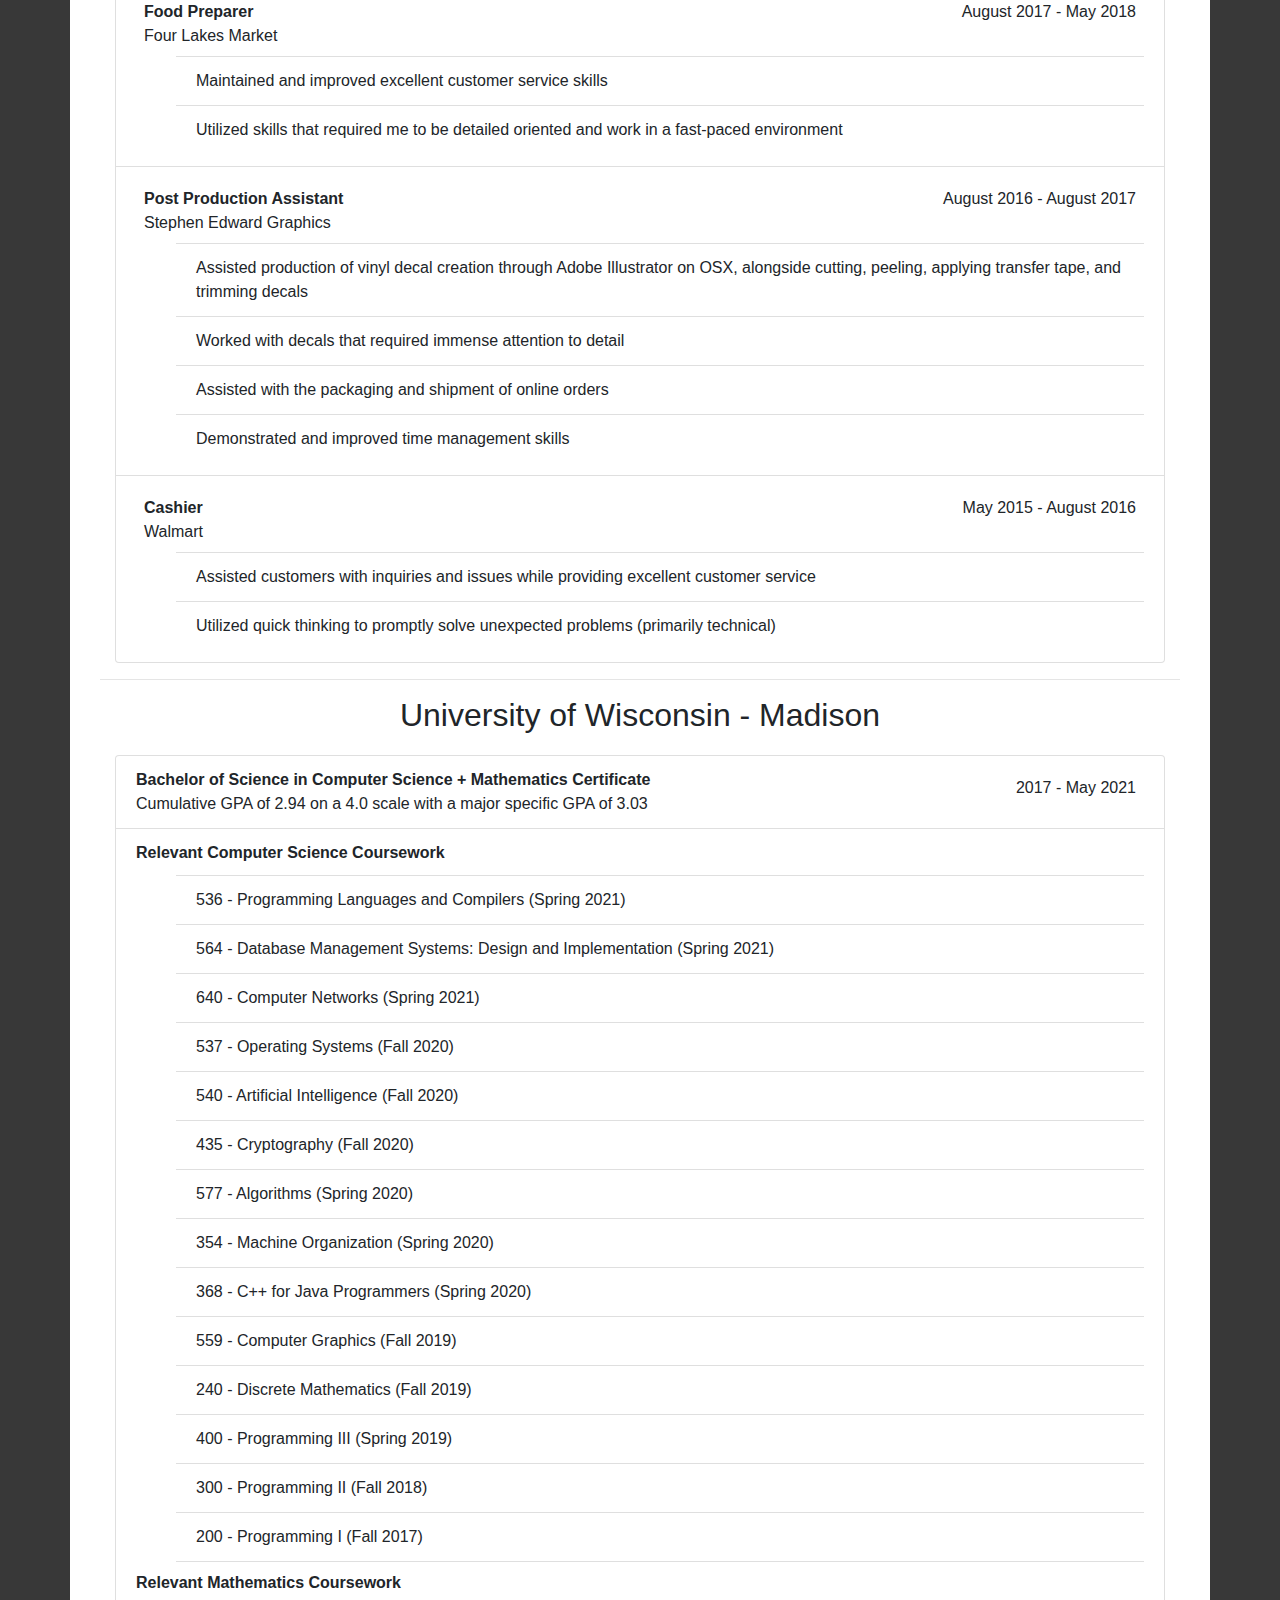
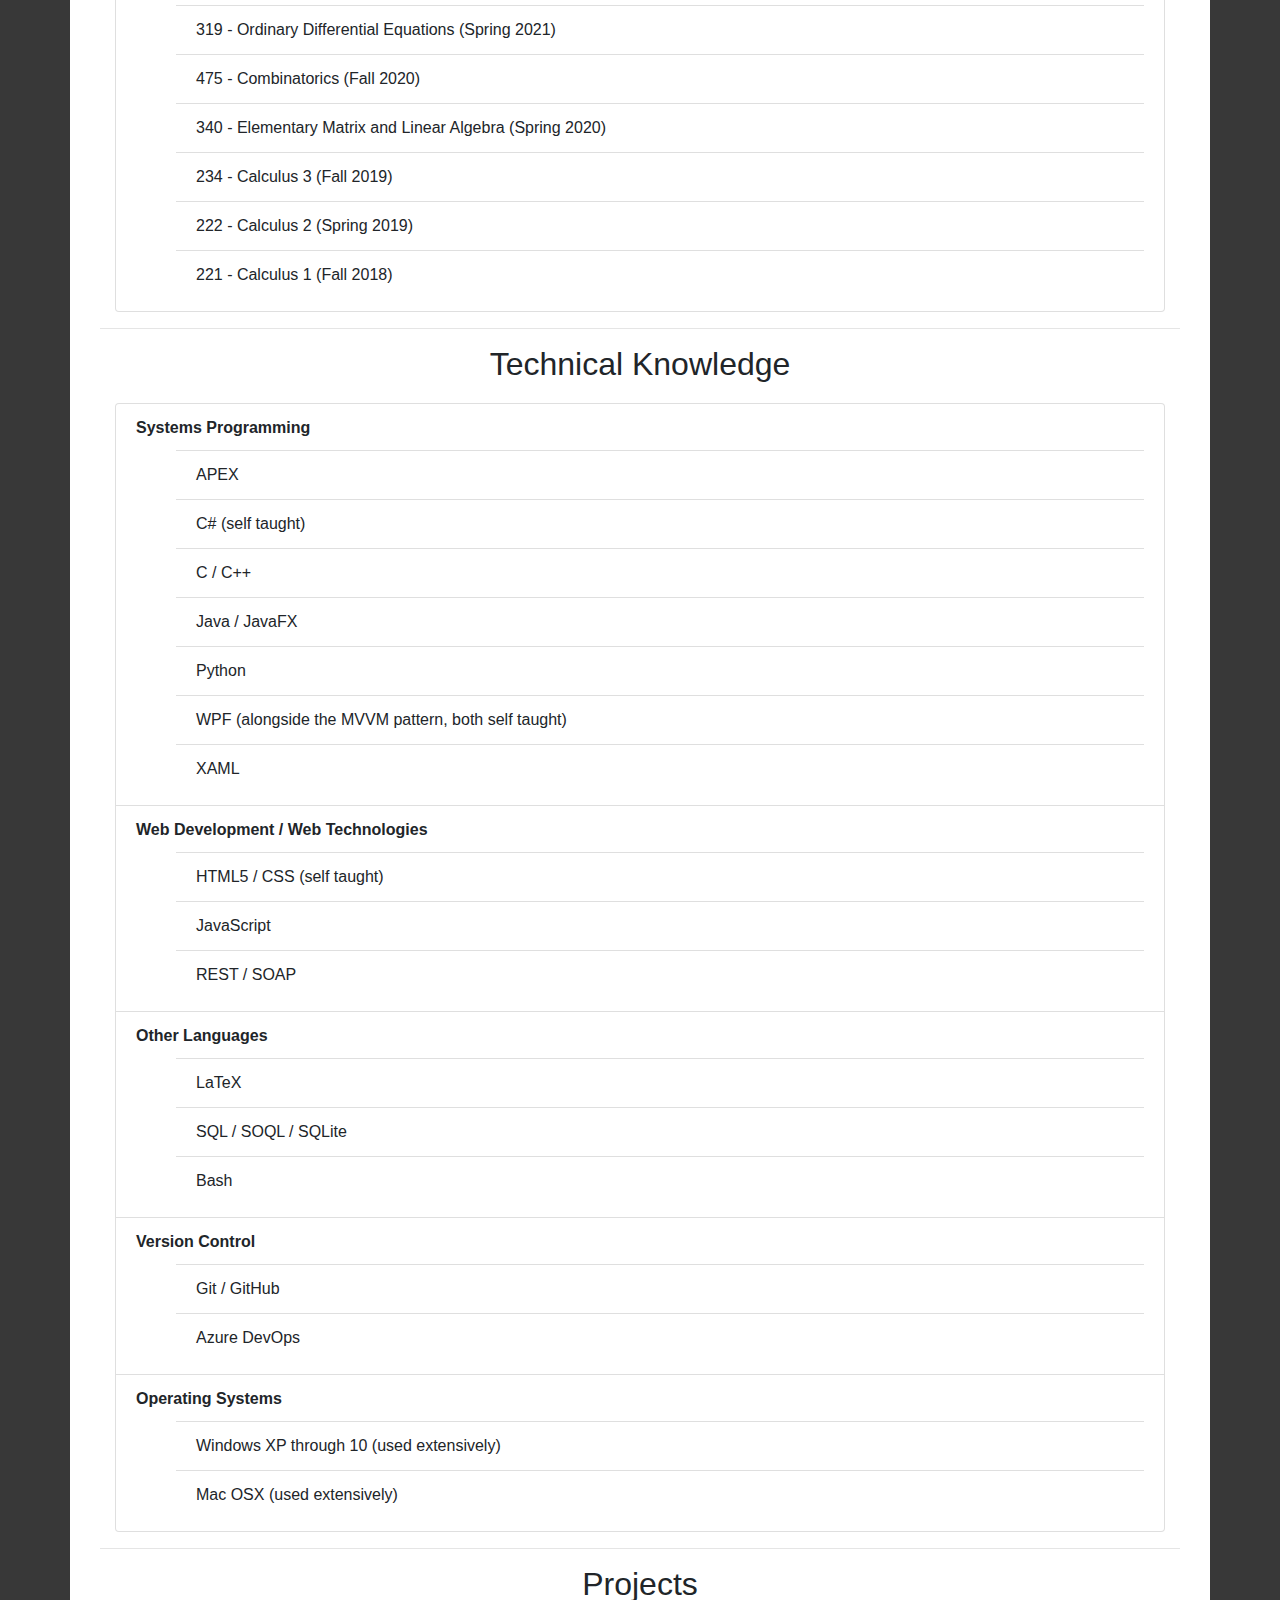
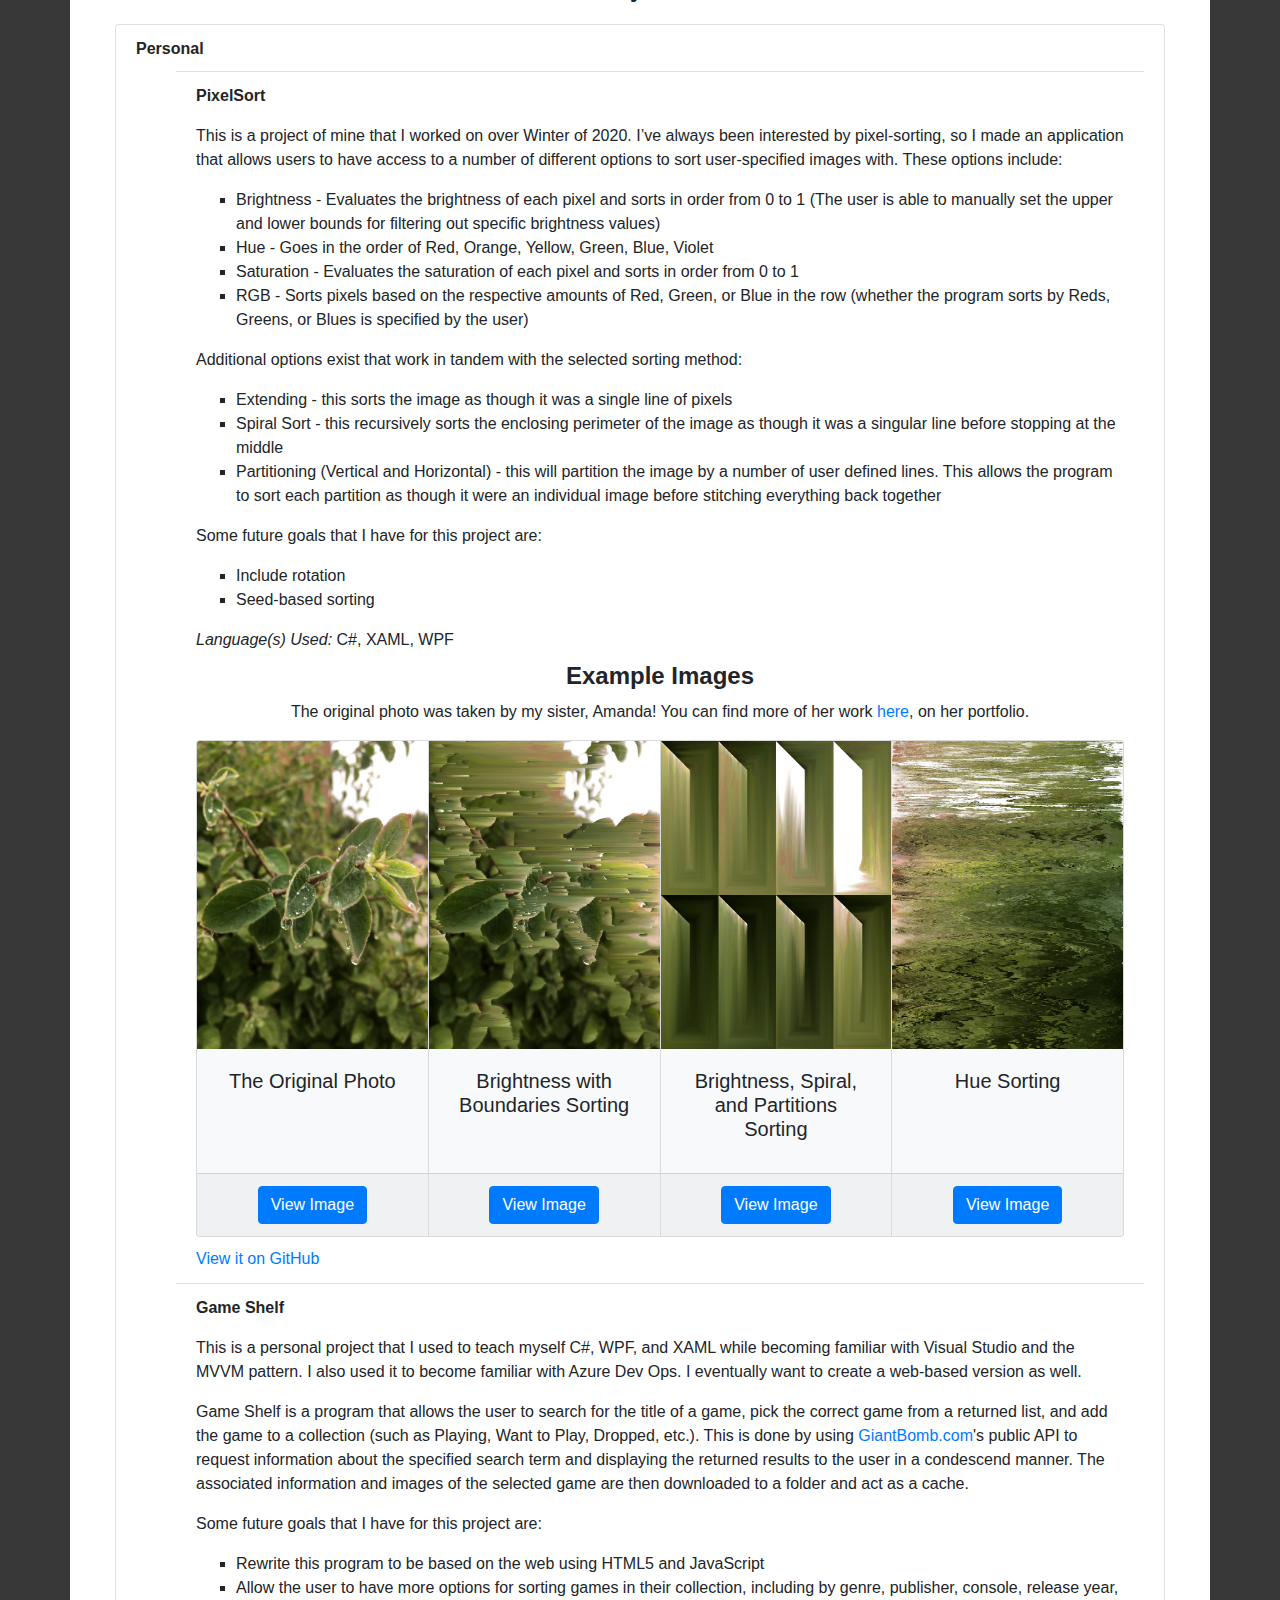
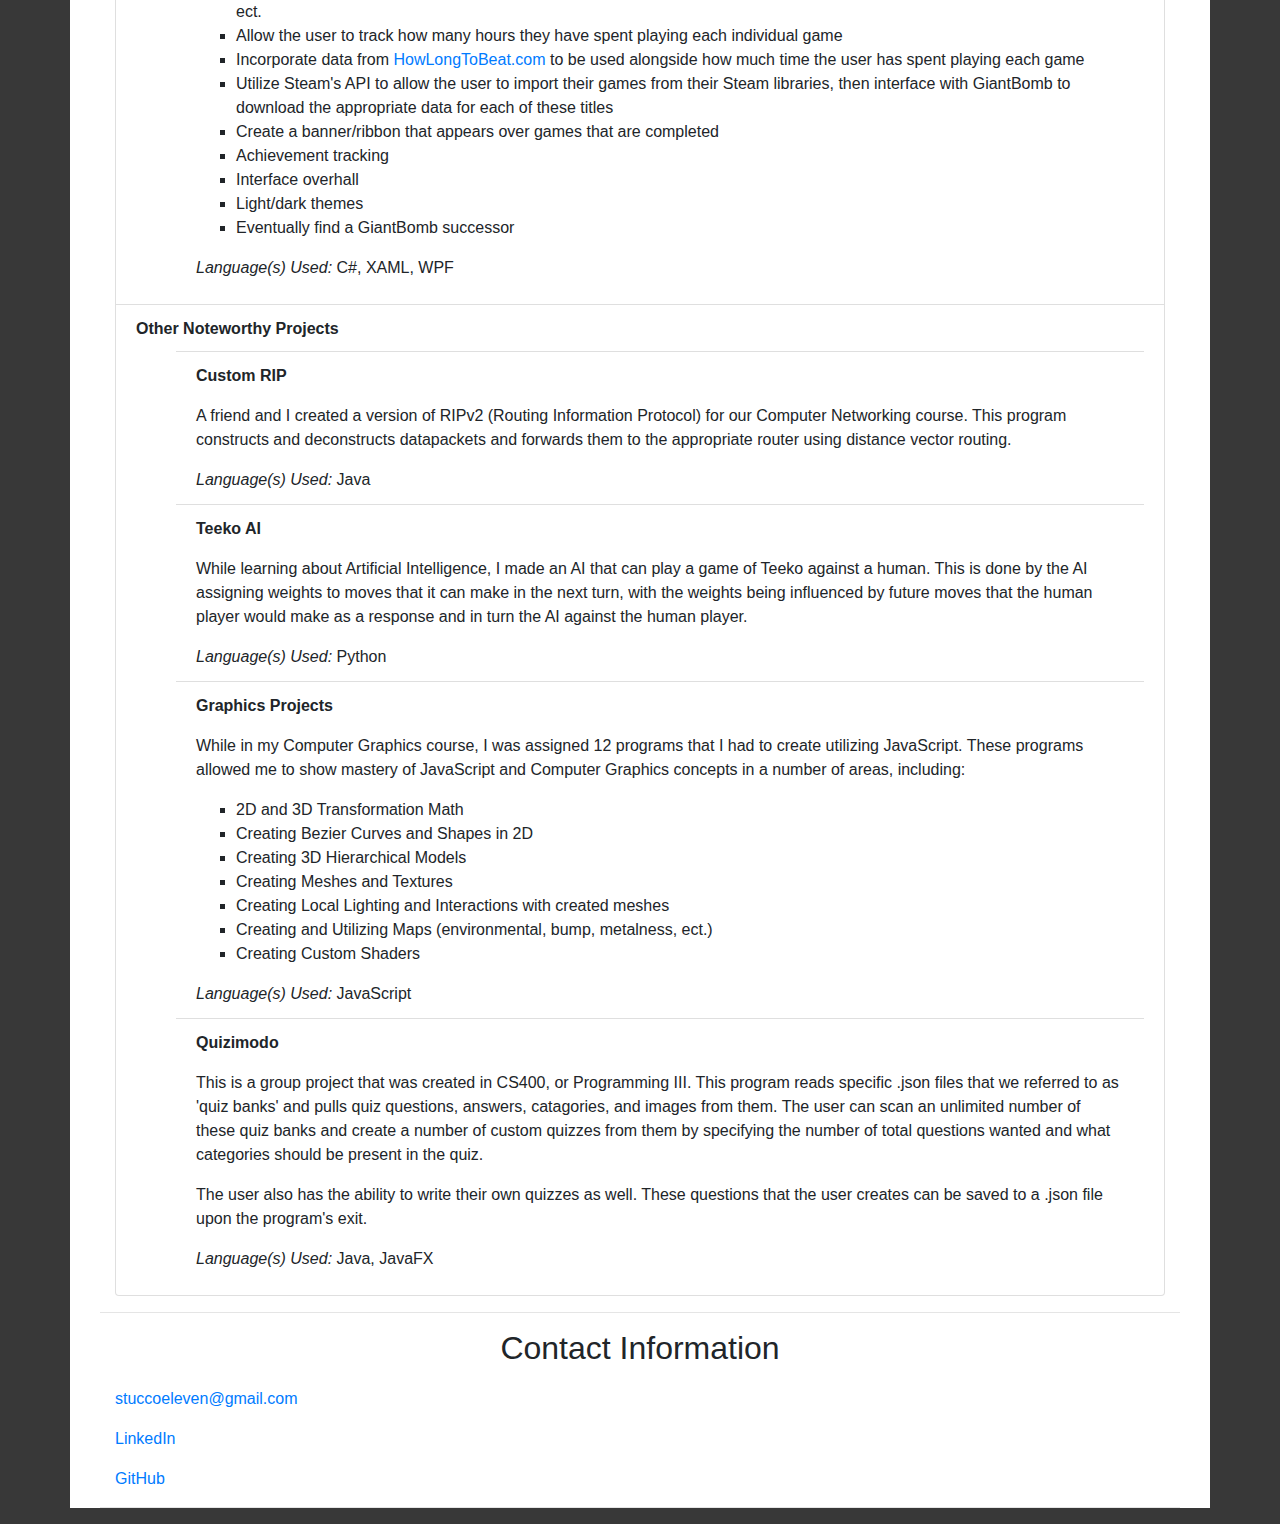
==== commit 098ab510: "Updates" ====
--- a/index.html
+++ b/index.html
@@ -110,7 +110,7 @@
               </div>
               <ul class="list-group-flush">
                 <li class="list-group-item">Utilize Apex, SOQL, and web service technologies to perform configuration and customization of the Salesforce Platform according to the specifications of our clients</li>
-                <li class="list-group-item">Utilize JavaScript, Apex, and Unity to create an expand upon an Employee Portal, allowing employees of Emelar Consulting to see a virtual avatar of themselves alongside statistics, records, and documents that are relevant to them within the company.</li>
+                <li class="list-group-item">Utilize JavaScript, Apex, and Unity to create custom tools and interfaces to better allow our employees to interact with client documents and tracked data.</li>
                 <li class="list-group-item">Perform administrative tasks with the Salesforce platform, including managing changesets, adjusting permission sets for Users, creating custom Objects with specialized and automated interaction with other Objects, creating custom reports connected to automated email surveys, etc.</li>
                 <li class="list-group-item">Participate in efforts to develop and execute testing, training, and documentation of custom work in Salesforce for clients</li>
                 <li class="list-group-item">Work with a team to ensure the satisfaction of clients during the development stages as well as additional support after development has ceased</li>
